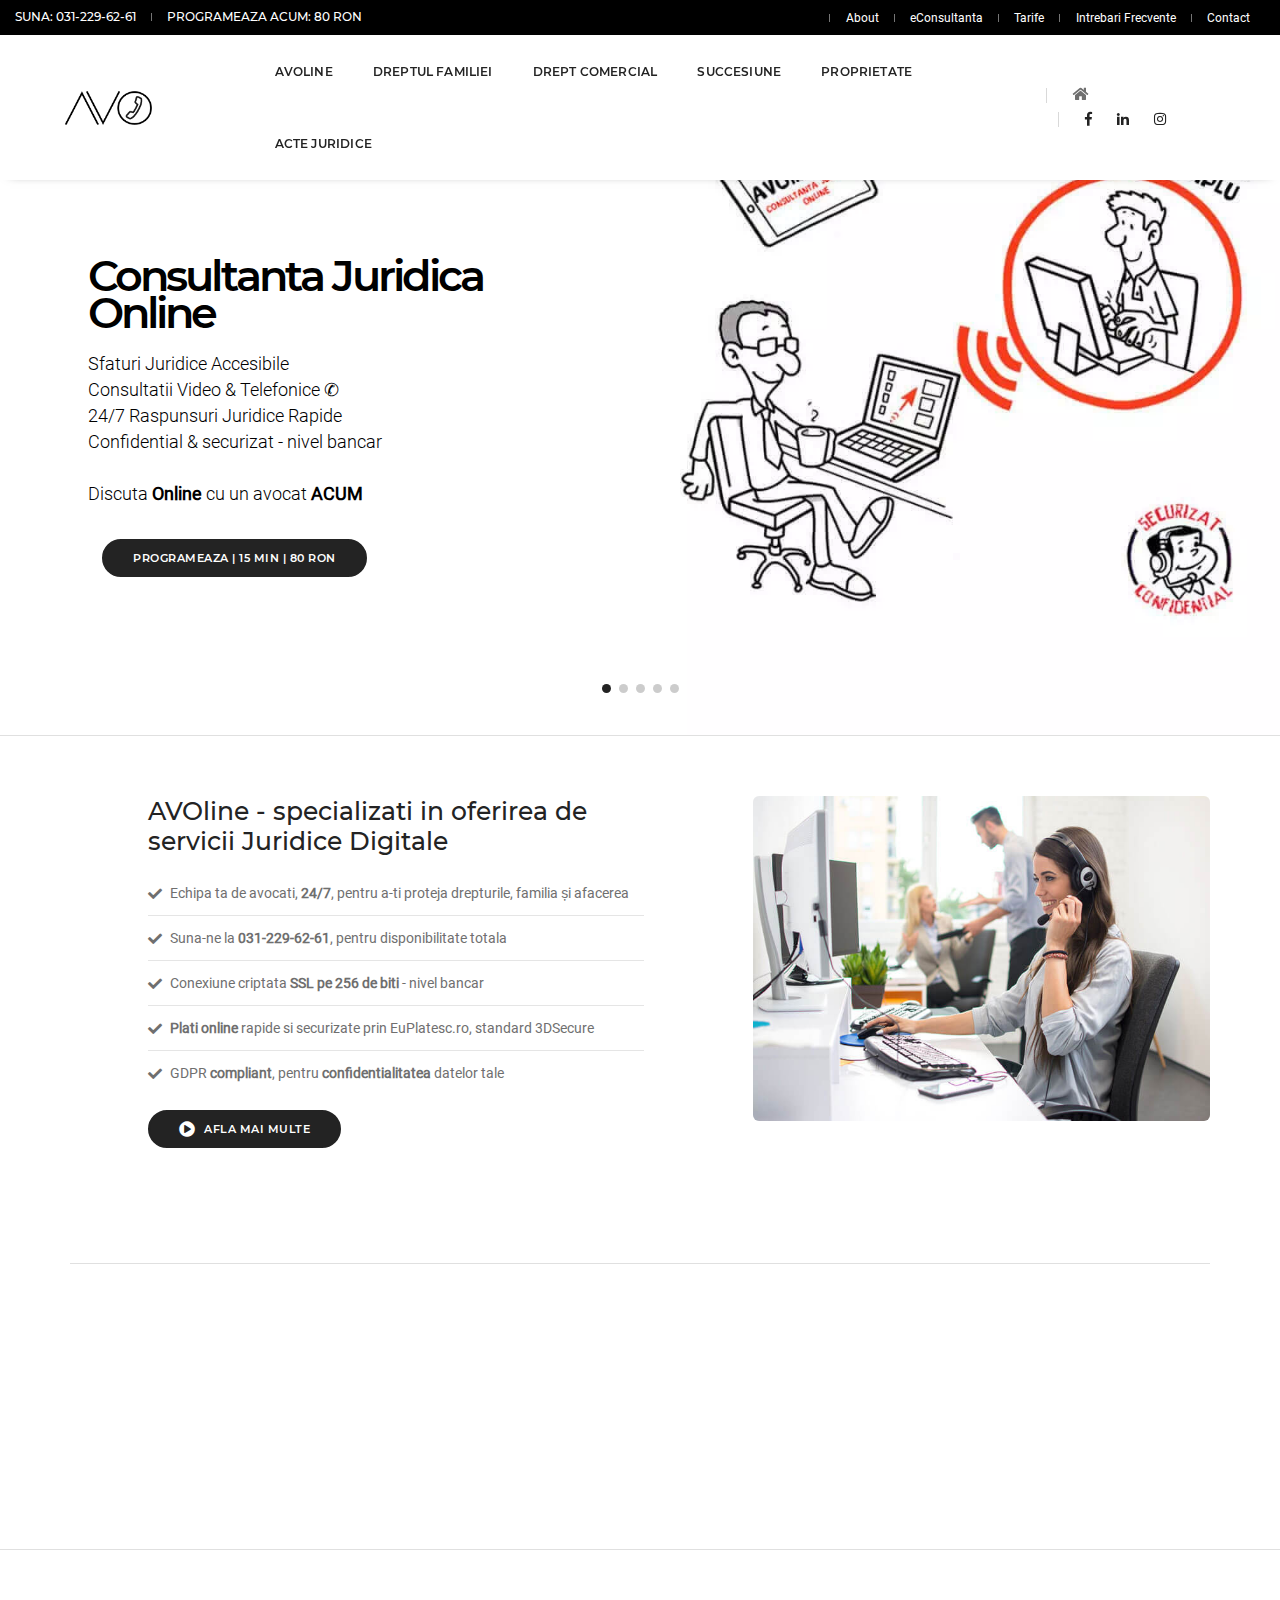
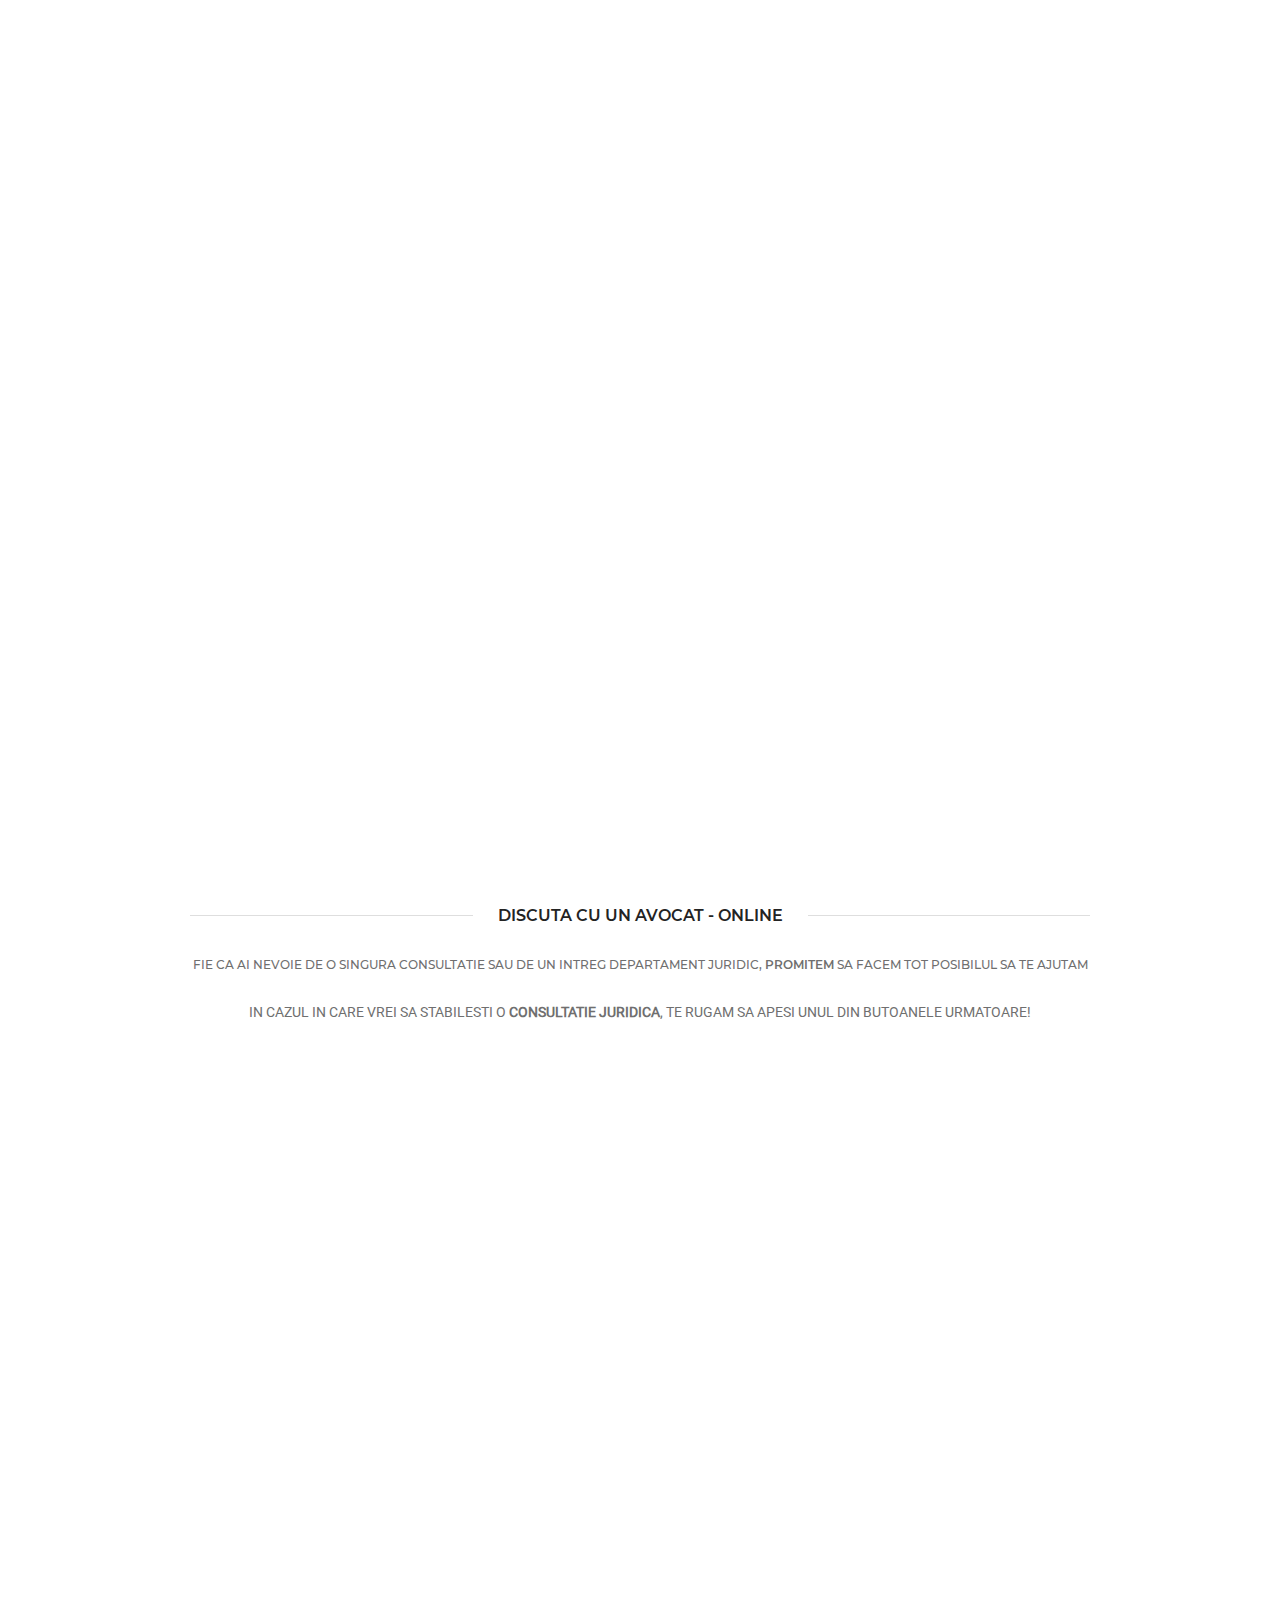
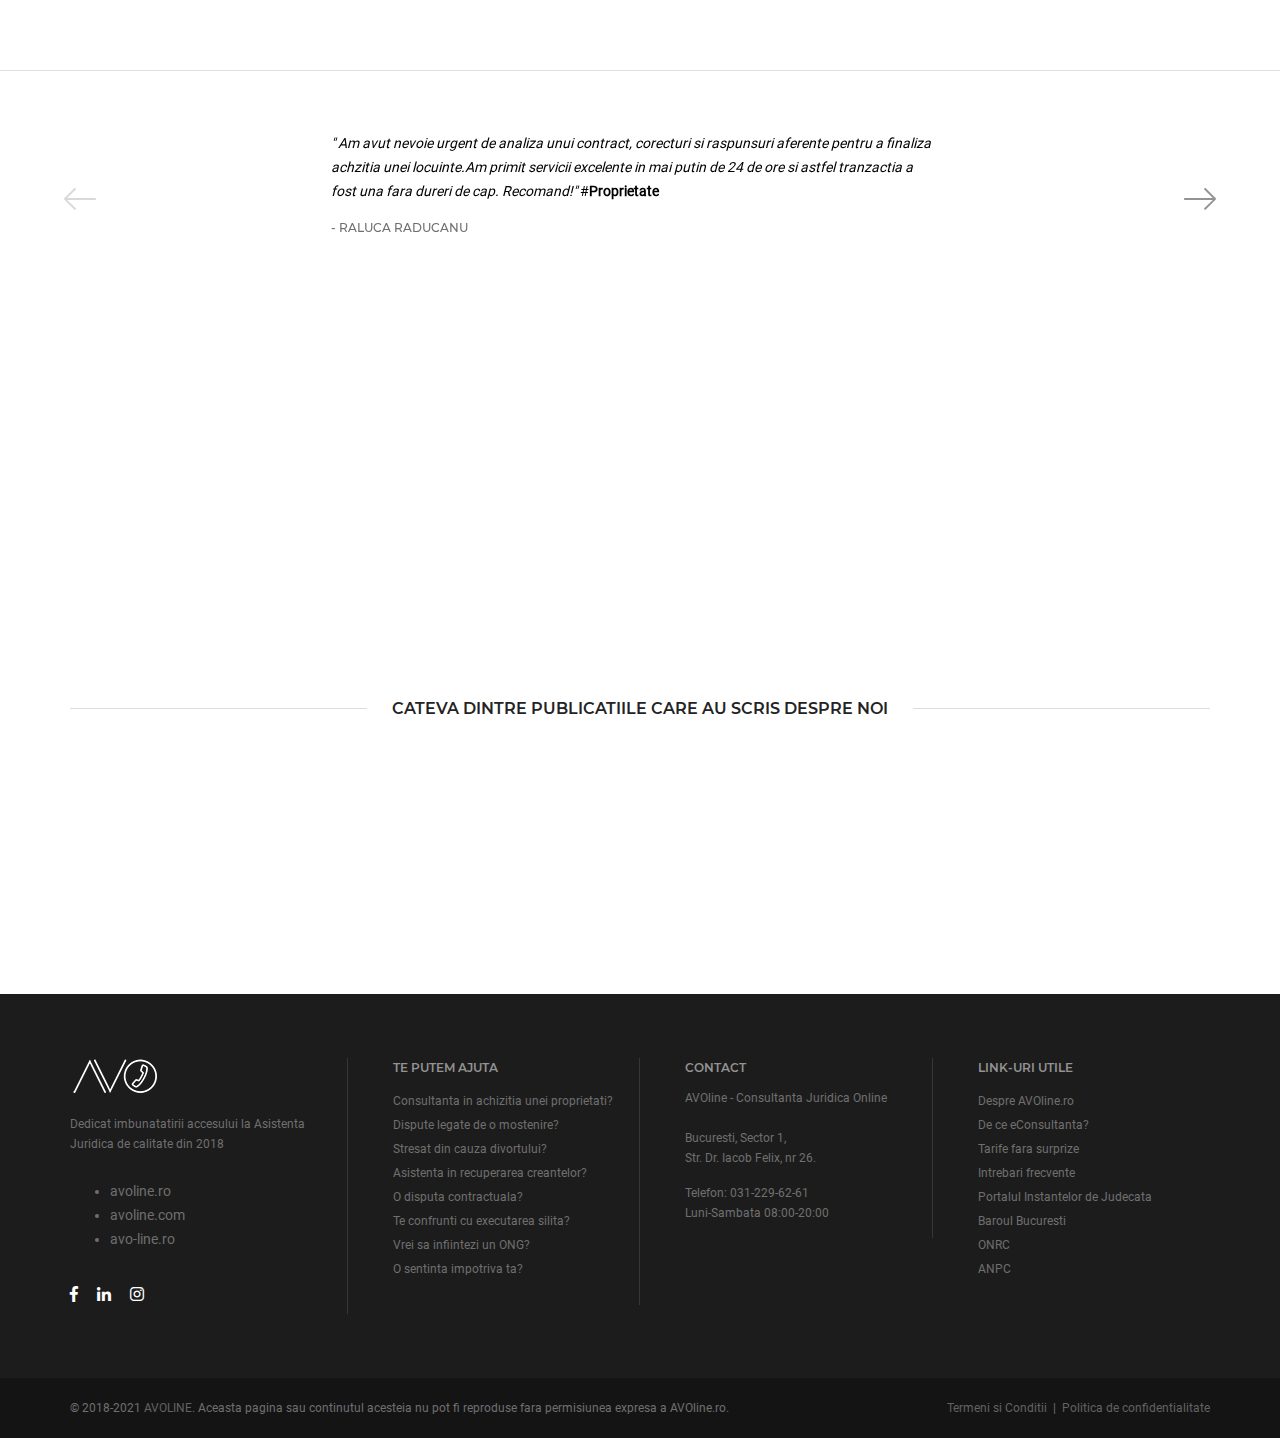
==== index.html @ d3a81982 "reminding optimizations" ====
<!doctype html>
<html class="no-js" lang="ro">
<head>
             <!-- title -->
    <title> Consultanta Juridica Online | Avocat Online | Avocat Bucuresti</title>
    <meta charset="utf-8">
    <meta http-equiv="X-UA-Compatible" content="IE=edge" />
    <meta name="viewport" content="width=device-width,initial-scale=1.0,maximum-scale=1" />
    <meta name="author" content="AVOline">
    <!-- description -->
    <meta name="description" content="Acces la Consultanta Juridica, ori de cate ori & oriunde ai nevoie!Echipa ta de avocati, 24/7, pentru a-ti proteja drepturile, familia și afacerea.">
    <!-- keywords -->
    <meta name="keywords" content="Consultanta Juridica Online, eConsultanta Juridica, reteaua AVOline, avocati online,  echipa de avocati, consutanta digitala, avocat online ">

    <!-- favicon -->
    <link rel="shortcut icon" href="images/favicon.png">
    <link rel="apple-touch-icon" href="images/apple-touch-icon-57x57.png">
    <link rel="apple-touch-icon" sizes="72x72" href="images/apple-touch-icon-72x72.png">
    <link rel="apple-touch-icon" sizes="114x114" href="images/apple-touch-icon-114x114.png">
    <!-- animation -->
    <!-- <link rel="stylesheet" href="css/animate.css" /> -->
    <!-- bootstrap -->
    <!-- <link rel="stylesheet" href="css/bootstrap.min.css" /> -->
    <!-- et line icon -->
    <!-- <link rel="stylesheet" href="css/et-line-icons.css" /> -->
    <!-- font-awesome icon -->
    <!-- <link rel="stylesheet" href="css/font-awesome.min.css" /> -->
    <!-- themify icon -->
    <!-- <link rel="stylesheet" href="css/themify-icons.css"> -->
    <!-- swiper carousel -->
    <!-- <link rel="stylesheet" href="css/swiper.min.css"> -->
    <!-- justified gallery -->
    <!-- <link rel="stylesheet" href="css/justified-gallery.min.css"> -->
    <!-- magnific popup -->
    <!-- <link rel="stylesheet" href="css/magnific-popup.css" /> -->
    <!-- revolution slider -->
    <!-- <link rel="stylesheet" type="text/css" href="revolution/css/settings.css" media="screen" /> -->
    <!-- <link rel="stylesheet" type="text/css" href="revolution/css/layers.css"> -->
    <!-- <link rel="stylesheet" type="text/css" href="revolution/css/navigation.css"> -->
    <!-- bootsnav -->
    <!-- <link rel="stylesheet" href="css/bootstrap-datetimepicker.css"/> -->
    <!-- <link rel="stylesheet" href="css/bootsnav.css"> -->
    <!-- style -->
    <!-- <link rel="stylesheet" href="css/style.css" /> -->
    <!-- responsive css -->
    <!-- <link rel="stylesheet" href="css/responsive.css" /> -->

    <!-- <link rel="stylesheet" href="css/libs.css" media="print" onload="this.media='all'"> -->
   
    <!-- <link rel="stylesheet" href="css/styles.min.css"> -->
    <!-- <link rel="stylesheet" href="css/bundles.css" media="print" onload="this.media='all'"> -->
    
    <!-- <link rel="stylesheet" href="css/nonCritic.min.css" media="print" onload="this.media='all'"> -->
    <!-- <link rel="stylesheet" href="css/libs.min.css">  -->
    
    <link rel="stylesheet" href="css/bundles.min.css">
    

    <!--[if IE]>
        <script src="js/html5shiv.js"></script>
        <![endif]-->
        <!-- Global site tag (gtag.js) - Google Analytics -->
        <!-- <script async src="https://www.googletagmanager.com/gtag/js?id=UA-189691374-2"></script> -->
        <script>
            window.dataLayer = window.dataLayer || [];
            function gtag(){dataLayer.push(arguments);}
            gtag('js', new Date());
            
            gtag('config', 'UA-189691374-2');
            </script>

    <!-- Preloading Critical Images -->
    <link rel="preload" as="image" href="images/consultanta_online.webp">
    <link rel="preload" as="image" href='images/dreptul_proprietatii.webp'>
    <link rel="preload" as="image" href='images/documente_juridice.webp'>
    <link rel="preload" as="image" href='images/drept_comercial.webp'>

    <img style="display: none;" src="images/consultanta_online.webp">
    <img style="display: none;" src='images/dreptul_proprietatii.webp'>
    <img style="display: none;" src='images/documente_juridice.webp'>
    <img style="display: none;" src='images/drept_comercial.webp'>
    
    <style>
        body { margin: 0px !important;}
    </style>
</head>
<body>
    
    
    <!-- start header -->
    <header class="header-with-topbar">
        <!-- topbar -->
        <div class="top-header-area bg-black padding-5px-tb">
            <div class="container-fluid nav-header-container">
                <div class="row">
                    <div class="col-md-6 col-sm-6 col-xs-12 alt-font xs-no-padding-lr xs-text-center">
                        <a href="tel:+4031-229-6261" class="text-link-white xs-width-100" title="Call us 4031-229-62-61">SUNA: 031-229-62-61</a>
                        <div class="separator-line-verticle-extra-small bg-dark-gray display-inline-block margin-two-lr hidden-xs position-relative vertical-align-middle top-minus1"></div>
                        <a href="#modal-popup2" class="text-link-white xs-width-100 popup-with-zoom-anim" title="Programeaza si Plateste Consultatia Juridica Online">PROGRAMEAZA ACUM: 80 RON</a>
                    </div>
                    <div class="col-md-6 col-sm-6 col-xs-12 hidden-xs xs-no-padding-lr text-right">
                        <div class="separator-line-verticle-extra-small bg-dark-gray display-inline-block margin-two-lr hidden-xs position-relative vertical-align-middle"></div>
                        <div class="btn-group dropdown-style-1 xs-width-100 xs-text-center xs-margin-three-bottom display-inline-block">
                            <a href="about.html" class="text-link-white xs-width-100" title="Despre AVOline">About</a>
                        </div>
                        <div class="separator-line-verticle-extra-small bg-dark-gray display-inline-block margin-two-lr hidden-xs position-relative vertical-align-middle"></div>
                        <div class="btn-group dropdown-style-1 xs-width-100 xs-text-center xs-margin-three-bottom display-inline-block">
                            <a href="econsultanta.html" class="text-link-white xs-width-100" title="de ce consultanta juridica online?">eConsultanta</a>
                        </div>
                        <div class="separator-line-verticle-extra-small bg-dark-gray display-inline-block margin-two-lr hidden-xs position-relative vertical-align-middle"></div>
                        <div class="btn-group dropdown-style-1 xs-width-100 xs-text-center xs-margin-three-bottom display-inline-block">
                            <a href="onorarii-avocati.html" class="text-link-white xs-width-100" title="tarife precticate">Tarife</a>
                        </div>
                        <div class="separator-line-verticle-extra-small bg-dark-gray display-inline-block margin-two-lr hidden-xs position-relative vertical-align-middle"></div>
                        <div class="btn-group dropdown-style-1 xs-width-100 xs-text-center xs-margin-three-bottom display-inline-block">
                            <a href="intrebari-frecvente.html" class="text-link-white xs-width-100" title="Intrebari Frecvente">Intrebari Frecvente</a>
                        </div>
                        <div class="separator-line-verticle-extra-small bg-dark-gray display-inline-block margin-two-lr hidden-xs position-relative vertical-align-middle"></div>
                        <div class="btn-group dropdown-style-1 xs-width-100 xs-text-center xs-margin-three-bottom display-inline-block">
                            <a href="contact.html" class="text-link-white xs-width-100" title="hai sa ne cunoastem">Contact</a>&nbsp;&nbsp;&nbsp;&nbsp;&nbsp;
                        </div>
                    </div>
                </div>
            </div>
        </div>
        <!-- end topbar -->
        <!-- start navigation -->
        <nav class="navbar navbar-default bootsnav navbar-top header-light bg-transparent nav-box-width">
            <div class="container-fluid nav-header-container">
                <!-- start logo -->
                <div class="row">
                    <div class="col-md-2 col-xs-5">
                        <a href="index.html" title="AVOline" class="logo"><img src="images/logo.webp" data-rjs="images/logo@2x.png" class="logo-dark default" alt="AVOline"><img src="images/logo-white.webp" data-rjs="images/logo-white@2x.png" alt="AVOline" class="logo-light"></a>
                    </div>
                    <!-- end logo -->
                    <div class="col-md-7 col-xs-2 width-auto pull-right accordion-menu xs-no-padding-right">
                        <button type="button" class="navbar-toggle collapsed pull-right" data-toggle="collapse" data-target="#navbar-collapse-toggle-1">
                            <span class="sr-only">toggle navigation</span>
                            <span class="icon-bar"></span>
                            <span class="icon-bar"></span>
                            <span class="icon-bar"></span>
                        </button>
                        <div class="navbar-collapse collapse pull-right" id="navbar-collapse-toggle-1">
                            <ul id="accordion" class="nav navbar-nav navbar-left no-margin alt-font text-normal" data-in="fadeIn" data-out="fadeOut">
                                <!-- start menu item -->
                                <li class="dropdown simple-dropdown"><a href="avoline.html">AVOLINE</a><i class="fas fa-angle-down dropdown-toggle" data-toggle="dropdown" aria-hidden="true"></i>
                                    <!-- start sub menu -->
                                    <ul class="dropdown-menu" role="presentation">
                                        <li><a href="about.html"><i class="ti-user"></i>&nbsp;&nbsp;&nbsp About</a></li>
                                        <li><a href="econsultanta.html"><i class="ti-video-camera"></i>&nbsp;&nbsp;&nbsp eConsultanta</a></li>
                                        <li><a href="onorarii-avocati.html"><i class="ti-layout-grid2-thumb"></i>&nbsp;&nbsp;&nbsp Tarife</a></li>
                                        <li><a href="index.html#expertiza"><i class="ti-id-badge"></i>&nbsp;&nbsp;&nbsp Spete</a> </li>
                                        <li><a href="intrebari-frecvente.html"><i class="ti-clipboard"></i>&nbsp;&nbsp;&nbsp Intrebari frecvente</a></li>
                                        <li><a href="contact.html"><i class="ti-headphone-alt"></i>&nbsp;&nbsp;&nbsp Contact </a></li>
                                    </ul>
                                </li>
                                <li class="dropdown simple-dropdown"><a href="dreptul-familiei.html">Dreptul familiei</a><i class="fas fa-angle-down dropdown-toggle" data-toggle="dropdown" aria-hidden="true"></i>
                                    <!-- start sub menu -->
                                    <ul class="dropdown-menu" role="presentation">
                                        <li><a href="divort.html">Divort </a></li>
                                        <li><a href="stabilire-domiciliu-minor.html">Stabilire domiciliu minor</a></li>
                                        <li><a href="pensie-intretinere.html">Stabilire pensie de intretinere</a></li>
                                        <li><a href="program-vizitare-minori.html">Stabilire program vizitare minori</a></li>
                                        <li><a href="tagada-paternitate.html">Tagada paternitate</a></li>
                                        <li><a href="partajul-intre-soti.html">Partaj</a></li>
                                        <li><a href="violenta-domestica.html">Violenta domestica </a></li>
                                    </ul>
                                </li>
                                <!-- end menu item -->
                                <li class="dropdown simple-dropdown"><a href="drept-comercial.html">Drept Comercial</a><i class="fas fa-angle-down dropdown-toggle" data-toggle="dropdown" aria-hidden="true"></i>
                                    <!-- start sub menu -->
                                    <ul class="dropdown-menu" role="presentation">
                                        <li><a href="infiintare-firme.html">Infiintare/Radiere firme</a></li>
                                        <li><a href="vanzare-firme.html">Vanzarea unei firme</a></li>
                                        <li><a href="recuperare-debite.html">Recuperare debite </a></li>
                                        <li><a href="infiintare-asociatii.html">Infiintare ONG-uri </a></li>
                                        <li><a href="solutionarea-diferendumurilor.html">Solutionarea diferendumurilor</a></li>
                                        <li><a href="raspunderea-civila-delictuala.html">Raspundere civia delictuala </a></li>
                                        <li><a href="raspundere-civila-contractuala.html">Raspundere civia contractuala</a></li>
                                        <li><a href="rezolutiunea-rezilierea-contractelor.html">Rezolutiunea/Rezilierea contractelor </a></li>
                                        <li><a href="executare-silita.html">Executare silita </a></li>
                                        <li><a href="evacuare.html">Evacuare </a></li>
                                    </ul>
                                </li>
                                <li class="dropdown simple-dropdown"><a href="succesiune.html">Succesiune</a><i class="fas fa-angle-down dropdown-toggle" data-toggle="dropdown" aria-hidden="true"></i>
                                    <!-- start sub menu -->
                                    <ul class="dropdown-menu" role="presentation">
                                        <li><a href="partaj.html">Partaj</a>
                                        </li>
                                        <li><a href="succesiuni.html">Stabilire mostenitori </a>
                                        </li>
                                        <li><a href="succesiuni.html">Stabilirea cotei / masei succesorale </a>
                                        </li>
                                        <li><a href="succesiuni.html">Iesire din diviziune </a>
                                        </li>
                                        <li><a href="succesiuni.html#Anularea_certificatului">Anulare certificat de mostenitor </a>
                                        </li>
                                        <li><a href="succesiuni.html#Testamentul">Testamente </a>
                                        </li>
                                        <li><a href="succesiuni.html#Donatia">Donatii </a>
                                        </li>
                                    </ul>
                                </li>
                                <li class="dropdown simple-dropdown"><a href="proprietate.html">Proprietate</a><i class="fas fa-angle-down dropdown-toggle" data-toggle="dropdown" aria-hidden="true"></i>
                                    <!-- start sub menu -->
                                    <ul class="dropdown-menu" role="presentation">
                                        <li class="dropdown"><a href="revendicare-mobiliara-imobiliara.html">Revendicare mobiliara si imobiliara </a>
                                        </li>
                                        <li><a href="dobandirea-dreptului-de-proprietate.html">Dobandire drept de proprietate </a>
                                        </li>
                                        <li><a href="granituire.html">Granituire </a>
                                        </li>
                                        <li><a href="drept-servitute.html">Drept de servitute </a>
                                        </li>
                                        <li><a href="intabulare-bunuri.html">Intabulare bunuri si Carte Funciara </a>
                                        </li>
                                        <li><a href="contracte.html#Contracte_de_inchiriere">Contracte de inchiriere </a>
                                        </li>
                                    </ul>
                                </li>
                                <li class="dropdown simple-dropdown"><a href="acte-juridice.html">Acte juridice</a><i class="fas fa-angle-down dropdown-toggle" data-toggle="dropdown" aria-hidden="true"></i>
                                    <!-- start sub menu -->
                                    <ul class="dropdown-menu" role="presentation">
                                        <li><a href="actiuni-in-instanta.html">Actiune in Instanta </a>
                                        </li>
                                        <li><a href="notificari.html">Notificari bancare </a>
                                        </li>
                                        <li><a href="notificari.html#Notificari_institutii_publice">Notificari Institutii Publice </a>
                                        </li>
                                        <li><a href="notificari.html#Notificare_recuperare_creante">Notificari recuperari creante </a>
                                        </li>
                                        <li><a href="contracte.html">Contracte </a>
                                        </li>
                                    </ul>
                                </li>
                            </ul>
                        </div>
                    </div>
                    <div class="col-md-2 col-xs-5 width-auto">
                        <div class="header-searchbar">
                            <a href="index.html"><i class="fas fa-home"></i></a>
                            <!-- search input-->
                        </div>
                        <div class="header-social-icon xs-display-none">
                            <a href="https://www.facebook.com/AVOline.ro" title="Facebook AVOline" target="_blank"><i class="fab fa-facebook-f" aria-hidden="true"></i></a>
                            <a href="https://www.linkedin.com/company/avoline/" title="Linkedin AVOline" target="_blank"><i class="fab fa-linkedin-in"></i></a>
                            <a href="https://www.instagram.com/avoline.ro/" title="Instagram AVOline" target="_blank"><i class="fab fa-instagram"></i></a>
                        </div>
                    </div>
                </div>
            </div>
        </nav>
        <!-- end navigation -->
        <!-- end header -->
        <!-- start slider section -->
        <section class="no-padding main-slider height-100 mobile-height wow fadeIn">
            <div class="swiper-full-screen swiper-container height-100 width-100 black-move">
                <div class="swiper-wrapper">
                    <!-- start slider item -->
                    <div class="swiper-slide equalize xs-equalize-auto">
                        <div class="col-md-6 col-sm-6 col-xs-12 display-table bg-white height-700px xs-height-400px">
                            <div class="display-table width-100 height-100">
                                <div class="display-table-cell vertical-align-middle text-left padding-twelve-all xs-padding-five-all"><br><br><br>
                                    <h1 class="title-large text-black margin-auto alt-font font-weight-600 letter-spacing-minus-3">Consultanta Juridica Online</h1>
                                    <span class="text-large font-weight-300 margin-20px-top width-100 md-width-105 sm-width-110 text-black display-block xs-margin-15px-top">
                                        Sfaturi Juridice Accesibile <br>
                                        Consultatii Video & Telefonice &#9990<br>
                                        24/7 Raspunsuri Juridice Rapide<br>
                                        Confidential & securizat - nivel bancar<br><br>
                                        Discuta <b>Online</b> cu un avocat <b>ACUM</b></span><br>
                                    <div class="btn"><a href="#modal-popup2" target="_blank" class="btn btn-dark-gray btn-rounded btn-small no-margin-lr popup-with-move-anim wow fadeInUp popup-with-move-anim wow fadeInUp">PROGRAMEAZA | 15 min | 80 RON</a></div>
                                </div>
                            </div>
                        </div>
                        <div class="col-md-6 col-sm-6 col-xs-12 no-padding-lr cover-background height-700px xs-height-350px" style="background-image:url('images/consultanta_online.webp');">
                        </div>
                    </div>
                    <div class="swiper-slide equalize xs-equalize-auto">
                        <div class="col-md-6 col-sm-6 col-xs-12 display-table bg-white height-700px xs-height-250px">
                            <div class="display-table width-100 height-100">
                                <div class="display-table-cell vertical-align-middle text-left padding-twelve-all xs-padding-five-all"><br><br><br>
                                    <h1 class="title-large text-black margin-auto alt-font font-weight-600 letter-spacing-minus-3">Proprietate</h1>
                                    <span class="text-large font-weight-300 margin-20px-top width-85 md-width-95 sm-width-100 text-black display-block xs-margin-15px-top">
                                        Intabulare proprietati & Carte Funciara <br>
                                        Dispute contractuale<br>
                                        Dobandirea dreptului de proprietate<br>
                                        Contracte de inchiriere & Cumparare<br><br>
                                        Echipa ta de <b>avocati</b> Online</span><br>
                                    <div class="btn"><a href="#modal-popup2" target="_blank" class="btn btn-dark-gray btn-rounded btn-small no-margin-lr popup-with-move-anim wow fadeInUp popup-with-move-anim wow fadeInUp">PROGRAMEAZA | 15 min | 80 RON</a></div>
                                </div>
                            </div>
                        </div>
                        <div class="col-md-6 col-sm-6 col-xs-12 no-padding-lr cover-background height-700px xs-height-400px" style="background-image:url('images/dreptul_proprietatii.webp');">
                        </div>
                    </div>
                    <!-- end slider item -->
                    <!-- start slider item -->
                    <div class="swiper-slide equalize xs-equalize-auto">
                        <div class="col-md-6 col-sm-6 col-xs-12 display-table bg-white height-700px xs-height-250px">
                            <div class="display-table width-100 height-100">
                                <div class="display-table-cell vertical-align-middle text-left padding-twelve-all xs-padding-five-all"><br><br><br>
                                    <h1 class="title-large text-black margin-auto alt-font font-weight-600 letter-spacing-minus-3">Acte Juridice</h1>
                                    <span class="text-large font-weight-300 margin-20px-top width-85 md-width-95 sm-width-100 text-black display-block xs-margin-15px-top">
                                        Explicarea actelor juridice <br>
                                        Interpretare & Analiza<br>
                                        Asistenta incheiere contracte<br>
                                        Documente cu semnatura electronica<br>
                                        Actiuni in Instanta<br><br>
                                        Consultanta din <b>confortul casei</b> tale</span><br>
                                    <div class="btn"><a href="#modal-popup2" target="_blank" class="btn btn-dark-gray btn-rounded btn-small no-margin-lr popup-with-move-anim wow fadeInUp popup-with-move-anim wow fadeInUp">PROGRAMEAZA | 15 min | 80 RON</a></div>
                                </div>
                            </div>
                        </div>
                        <div class="col-md-6 col-sm-6 col-xs-12 no-padding-lr cover-background height-700px xs-height-400px" style="background-image:url('images/documente_juridice.webp');">
                        </div>
                    </div>
                    <!-- end slider item -->
                    <!-- start slider item -->
                    <div class="swiper-slide equalize xs-equalize-auto">
                        <div class="col-md-6 col-sm-6 col-xs-12 display-table bg-white height-700px xs-height-250px">
                            <div class="display-table width-100 height-100">
                                <div class="display-table-cell vertical-align-middle text-left padding-twelve-all xs-padding-five-all"><br><br><br>
                                    <h6 class="title-large text-black margin-auto alt-font font-weight-600 letter-spacing-minus-3">Comercial</h6>
                                    <span class="text-large font-weight-300 margin-20px-top width-85 md-width-95 sm-width-100 text-black display-block xs-margin-15px-top">
                                        Asistena recuperare debite <br>
                                        Infiintare ONG-uri<br>
                                        Contracte Comerciale<br>
                                        Infiintare/Radiere firme<br>
                                        Executare silita<br><br>
                                        Sfaturi Juridice <b>accesibile</b> tuturor</span><br>
                                    <div class="btn"><a href="#modal-popup2" target="_blank" class="btn btn-dark-gray btn-rounded btn-small no-margin-lr popup-with-move-anim wow fadeInUp popup-with-move-anim wow fadeInUp">PROGRAMEAZA | 15 min | 80 RON</a></div>
                                </div>
                            </div>
                        </div>
                        <div class="col-md-6 col-sm-6 col-xs-12 no-padding-lr cover-background height-700px xs-height-400px" style="background-image:url('images/drept_comercial.webp');">
                        </div>
                    </div>
                    <div class="swiper-slide equalize xs-equalize-auto">
                        <div class="col-md-6 col-sm-6 col-xs-12 display-table bg-white height-700px xs-height-250px">
                            <div class="display-table width-100 height-100">
                                <div class="display-table-cell vertical-align-middle text-left padding-twelve-all xs-padding-five-all"><br><br><br>
                                    <h1 class="title-large text-black margin-auto alt-font font-weight-600 letter-spacing-minus-3">Dreptul Familiei</h1>
                                    <span class="text-large font-weight-300 margin-20px-top width-85 md-width-95 sm-width-100 text-black display-block xs-margin-15px-top">
                                        Asistenta in cazuri de Divort <br>
                                        Custodie minori<br>
                                        Partaj bunuri<br>
                                        Violenta domestica<br>
                                        Pensie de intretinere<br><br>
                                        Obtine indrumare de <b>specialitate</b></span><br>
                                    <div class="btn"><a href="#modal-popup2" target="_blank" class="btn btn-dark-gray btn-rounded btn-small no-margin-lr popup-with-move-anim wow fadeInUp popup-with-move-anim wow fadeInUp">PROGRAMEAZA | 15 min | 80 RON</a></div>
                                </div>
                            </div>
                        </div>
                        <div class="col-md-6 col-sm-6 col-xs-12 no-padding-lr cover-background height-700px xs-height-400px lazy-bg" data-style="background-image:url('images/dreptul_familiei.jpg');">
                        </div>
                    </div>
                    <!-- end slider item -->
                </div>
                <!-- start slider pagination -->
                <div class="swiper-pagination swiper-full-screen-pagination"></div>
                <div class="swiper-button-next swiper-button-black-highlight display-none"></div>
                <div class="swiper-button-prev swiper-button-black-highlight display-none"></div>
                <!-- end slider pagination -->
            </div>
        </section>
        <div class="separator-line-horrizontal-full bg-extra-light-gray margin-60px-bottom width-100"></div>
        <!-- end slider section -->
        <!-- start feature box section -->
        <div class="container">
            <div class="row equalize sm-equalize-auto">
                <div class="col-md-7 col-sm-12 col-xs-12 wow fadeInRight" data-wow-delay="0.2s">
                    <div class="display-table width-100 height-100">
                        <div class="display-table-cell vertical-align-middle padding-twelve-lr sm-text-center sm-no-padding width-100">
                            <h6 class="alt-font text-extra-dark-gray">AVOline - specializati in oferirea de servicii Juridice Digitale</h6>
                            <ul class="no-padding list-style-4">
                                <li>Echipa ta de avocati, <strong>24/7</strong>, pentru a-ti proteja drepturile, familia și afacerea</li>
                                <li>Suna-ne la <strong> <a href="tel:+4031-229-6261">031-229-62-61</a></strong>, pentru disponibilitate totala </li>
                                <li>Conexiune criptata <strong>SSL pe 256 de biti</strong> - nivel bancar</li>
                                <li><strong>Plati online</strong> rapide si securizate prin EuPlatesc.ro, standard 3DSecure </li>
                                <li>GDPR <strong>compliant</strong>, pentru <b>confidentialitatea</b> datelor tale</li>
                            </ul>
                            <a href="about.html" class="btn btn-dark-gray btn-small text-extra-small btn-rounded margin-5px-top"><i class="fas fa-play-circle icon-very-small margin-5px-right no-margin-left" aria-hidden="true"></i> Afla mai multe</a><br><br>
                        </div>
                    </div>
                </div>
                <div class="col-md-5 col-sm-12 col-xs-12 text-center sm-margin-30px-bottom wow fadeInLeft">
                    <div class="display-table width-100 height-100">
                        <div class="display-table-cell vertical-align-middle width-100 height-100">
                            <img data-src="images/t11.jpg" alt="consultant digital" class="border-radius-6 width-100 lazy">
                        </div>
                    </div>
                </div>
            </div>
            <div class="divider-full bg-extra-light-gray margin-seven-bottom margin-eight-top"></div>
            <!-- start feature box -->
            <div class="row">
                <!-- start feature box item -->
                <div class="col-md-4 col-sm-4 col-xs-12 xs-margin-15px-bottom xs-text-center wow fadeInUp">
                    <div class="col-md-3 col-sm-4 col-xs-12 no-padding-left xs-no-padding-lr pull-left xs-margin-15px-bottom">
                        <a href="tel:+4031-229-6261"> <i class="icon-book-open text-medium-gray icon-extra-medium top-6"></i></a>
                    </div>
                    <div class="col-md-9 col-sm-8 col-xs-12 no-padding">
                        <span class="margin-5px-bottom text-extra-dark-gray alt-font display-block font-weight-600"> Programeaza</span>
                        <p class="width-75 md-width-100">Apasa pe oricare dintre butonele <strong>Programeaza </strong> aflate pe site si alege ora potrivita pentru tine. Pentru urgente ne poti suna! </p>
                    </div>
                </div>
                <!-- end feature box item -->
                <!-- start feature box item -->
                <div class="col-md-4 col-sm-4 col-xs-12 xs-margin-15px-bottom xs-text-center wow fadeInUp" data-wow-delay="0.2s">
                    <div class="col-md-3 col-sm-4 col-xs-12 no-padding-left xs-no-padding-lr pull-left xs-margin-15px-bottom">
                        <i class="icon-wallet text-medium-gray icon-extra-medium top-6"></i>
                    </div>
                    <div class="col-md-9 col-sm-8 col-xs-12 no-padding">
                        <span class="margin-5px-bottom text-extra-dark-gray alt-font display-block font-weight-600">Plateste Consultatia</span>
                        <p class="width-75 md-width-100">Alege intre <b>15, 30 si 45</b> min si plateste securizat cu Cardul prin EuPlatesc.ro.Daca ai neclaritati ne poti suna la <a href="tel:+4031-229-6261"> 031-229-6261</a></p>
                    </div>
                </div>
                <!-- end feature box item -->
                <!-- start feature box item -->
                <div class="col-md-4 col-sm-4 col-xs-12 xs-text-center wow fadeInUp" data-wow-delay="0.4s">
                    <div class="col-md-3 col-sm-4 col-xs-12 no-padding-left xs-no-padding-lr pull-left xs-margin-15px-bottom ">
                        <i class="icon-desktop text-medium-gray icon-extra-medium top-6"></i>
                    </div>
                    <div class="col-md-9 col-sm-8 col-xs-12 no-padding">
                        <span class="margin-5px-bottom text-extra-dark-gray alt-font display-block font-weight-600">Afla raspunsuri</span>
                        <p class="width-75 md-width-100">Obtine asistenta juridica de calitate, exact atunci cand ai nevoie. Fara taxe orare scumpe. Fara onorarii surpriza.</p><br><br>
                    </div>
                </div>
                <!-- end feature box item -->
            </div>
            <!-- start feature box -->
        </div>
        <div class="separator-line-horrizontal-full bg-extra-light-gray margin-60px-bottom width-100"></div>
        <section class="bg-white border-none no-padding wow fadeIn">
            <div class="container-fluid">
                <div class="row equalize sm-equalize-auto">
                    <div class="col-md-6 col-sm-12 col-xs-12 cover-background sm-height-500px xs-height-350px wow fadeIn lazy-bg" id="conf" data-style="background:url('images/confidential.jpg');height:884px"></div>
                    <div class="col-md-6 col-sm-12 col-xs-12 display-table wow fadeIn">
                        <div class="display-table-cell-vertical-middle padding-thirteen-all md-padding-ten-all sm-padding-six-all xs-padding-10px-tb xs-no-padding-lr">
                            <h5 class="alt-font text-black sm-text-center margin-eight-bottom font-weight-600"><span class="font-weight-300 display-block xs-margin-three-bottom"></span>Afla in numai cateva minute raspunsuri la intrebarile tale Juridice </h5>
                            <div class="panel-group accordion-style1" id="accordion-design">
                                <!-- start accordion item -->
                                <div class="panel">
                                    <div class="panel-heading">
                                        <a data-toggle="collapse" data-parent="#accordion-design" href="#design8" class="collapsed" aria-expanded="false"><div class="panel-title font-weight-600 text-black">Ingrijorat din cauza divortului? <span class="pull-right"><i class="ti-minus"></i></span></div></a>
                                    </div>
                                    <div id="design8" class="panel-collapse collapse in">
                                        <div class="panel-body">
                                           Stabileste o consultatie cu unul din avocatii nostri specializati in Dreptul Familiei, pentru a afla care sunt drepturile tale legale.
                                        <a class="text-small" href="divort.html">Afla mai multe</a>
                                        </div>
                                </div>
                                    </div>
                                <!-- end accordion item -->
                                <!-- start accordion item -->
                                <div class="panel">
                                    <div class="panel-heading">
                                        <a data-toggle="collapse" data-parent="#accordion-design" href="#design9" class="collapsed" aria-expanded="false"><div class="panel-title font-weight-600 text-black">Vrei lamuriri cu privire la dezbaterea unei succesiuni?<span class="pull-right"><i class="ti-plus"></i></span></div></a>
                                    </div>
                                    <div id="design9" class="panel-collapse collapse">
                                        <div class="panel-body">
                                            Este benefic sa nu lasi timpul sa treaca si sa apelezi la servicii avocatiale atunci cand ai nevoie de lamuriri juridice sau de intreprins orice demersuri legale.Acum poti face asta din confortul locatiei tale print-o sesiune video!<a class="text-small" href="succesiuni.html"> Afla mai multe</a> </div>
                                </div>
                                    </div>
                                <!-- end accordion item -->
                                <!-- start accordion item -->
                                <div class="panel">
                                    <div class="panel-heading">
                                        <a data-toggle="collapse" data-parent="#accordion-design" href="#design10" class="collapsed" aria-expanded="false"><div class="panel-title font-weight-600 text-black">Te confrunti cu executarea silita?<span class="pull-right"><i class="ti-plus"></i></span></div></a>
                                    </div>
                                    <div id="design10" class="panel-collapse collapse">
                                        <div class="panel-body">
                                            Daca te afli in situatia in care nu reusesti sa-ti recuperezi prejudiciul, desi ai o hotarare judecatoreasca sau in mod nelegal si abuziv ti se executa bunurile, atunci trebuie intreprinsa o actiune de executarea silita in primul caz si respectiv contestatia la executare pentru a doua varianta. Apeleaza la un avocat online pentru toate acestea!<a class="text-small" href="executare-silita.html"> Afla mai multe</a></div>
                                </div>
                                    </div>
                                <!-- end accordion item -->
                                <!-- start accordion item -->
                                <div class="panel">
                                    <div class="panel-heading">
                                        <a data-toggle="collapse" data-parent="#accordion-design" href="#design11" class="collapsed" aria-expanded="false"><div class="panel-title font-weight-600 text-black">Ai nevoie de interpretare & analiza documentelor juridice?<span class="pull-right"><i class="ti-plus"></i></span></div></a>
                                    </div>
                                    <div id="design11" class="panel-collapse collapse">
                                        <div class="panel-body">
                                           Contacteaza-ne si un avocat o sa te ajute sa intelegi aspectele juridice din spatele documentelor si astfel sa iei decizia potrivita pentru tine </div>
                                </div>
                                    </div>
                                <!-- end accordion item -->
                                <!-- start accordion item -->
                                <div class="panel">
                                    <div class="panel-heading">
                                        <a data-toggle="collapse" data-parent="#accordion-design" href="#design12" class="collapsed" aria-expanded="false"><div class="panel-title font-weight-600 text-black">Dispute legate de o mostenire?<span class="pull-right"><i class="ti-plus"></i></span></div></a>
                                    </div>
                                    <div id="design12" class="panel-collapse collapse">
                                        <div class="panel-body">
                                            Un avocat specializat in Succesiune este gata sa te ajute. Programeaza acum o consultatie si selecteaza "Succesiune".  </div>
                                </div>
                                    </div>
                                <div class="panel">
                                    <div class="panel-heading">
                                        <a data-toggle="collapse" data-parent="#accordion-design" href="#design13" class="collapsed" aria-expanded="false"><div class="panel-title font-weight-600 text-black">Vrei sa infiintezi o firma sau chiar un ONG?<span class="pull-right"><i class="ti-plus"></i></span></div></a>
                                    </div>
                                    <div id="design13" class="panel-collapse collapse">
                                        <div class="panel-body">
                                            Pentru a evita posibile neplaceri este necesar sa beneficiati de asistenta juridica pentru indeplinirea pasilor necesari infiintarii societatii tale </div>
                                </div>
                                    </div>
                                       <div class="panel">
                                    <div class="panel-heading">
                                        <a data-toggle="collapse" data-parent="#accordion-design" href="#design14" class="collapsed" aria-expanded="false"><div class="panel-title font-weight-600 text-black">Doresti Consultanta Juridica in achizitia unei proprietati?<span class="pull-right"><i class="ti-plus"></i></span></div></a>
                                    </div>
                                    <div id="design14" class="panel-collapse collapse">
                                        <div class="panel-body">
                                            Nimic mai simplu, echipa AVOline este aici sa te ajute cu sfaturi online, analiza contracte si multe altele. Programeaza o discutie telefonica sau video cu un avocat si obtine Consultanta Juridica pentru proprietatile tale!   </div>
                                </div>
                                    </div>
                                
                                
                                  <!-- end accordion item -->
                            </div>
                        </div>
                    </div> 
                </div>
            </div>
              </section>
                <br><br>
        <!-- end slider section -->
        <!-- start feature box section -->
        <!-- end feature box section -->
        <!-- start section -->
        <!-- end full width feature box section -->
        <!-- start parallax section -->
        <!-- end parallax section -->
        <!-- start team section -->
   
            <div class="container">

                <div class="row">

                    <div class="col-md-10 col-sm-12 col-xs-12 center-col text-center margin-100px-bottom xs-margin-40px-bottom">

                        <div class="position-relative overflow-hidden width-100"> <span class="text-medium text-outside-line-full alt-font text-extra-dark-gray font-weight-600 mb-0">DISCUTA CU UN AVOCAT - ONLINE</span><br><br> <span class="text-small text-outside-line-full alt-font font-weight-500">FIE CA AI NEVOIE DE O SINGURA CONSULTATIE SAU DE UN INTREG DEPARTAMENT JURIDIC,  <STRONG>PROMITEM</STRONG> SA FACEM TOT POSIBILUL SA TE AJUTAM</span>
                            <br><br>IN CAZUL IN CARE VREI SA STABILESTI O <b>CONSULTATIE JURIDICA</b>, TE RUGAM SA APESI UNUL DIN BUTOANELE URMATOARE!</div>

                    </div>

                </div>

                <div class="row">

                    <div class="pricing-box-style1">

                        <!-- start pricing item -->

                        <div class="col-md-3 col-sm-6 col-xs-12 text-center sm-margin-30px-bottom wow fadeInUp">

                            <div class="pricing-box border-all border-width-1 border-color-extra-light-gray bg-white">

                                <div class="bg-extra-dark-gray padding-10px-tb alt-font text-white font-weight-600 text-uppercase">LIGHT</div>

                                <div class="bg-light-gray padding-10px-all">

                                    <h4 class="text-extra-dark-gray font-weight-400 no-margin-bottom">80 RON</h4>

                                    <div class="text-extra-small text-uppercase margin-5px-top">Onorariu Fix</div>

                                </div>

                                <!-- start pricing features -->

                                <div class="padding-30px-all pricing-features sm-padding-20px-all xs-padding-30px-all">

                                    <ul class="list-style-11">

                                <li>1 Consultatie Online</li>
                                       
                                        <li> <b>15 min</b> </li>

                                        <li>Telefonic/WhatsApp</li>

                                        <li>Conexiune criptata</li>

                                        <li>Plata cu cardul securizata</li>

                                    </ul>

                                    <div class="btn"><a href="#modal-popup2" target="_blank" class="btn btn-dark-gray btn-rounded btn-small no-margin-lr popup-with-move-anim wow fadeInUp popup-with-move-anim wow fadeInUp">Programeaza Acum</a></div> <br><a href="onorarii-avocati.html">Vezi detalii</a>

                                    <!-- start form -->

                                </div>

                                <!-- end pricing features -->

                            </div>

                        </div>

                        <!-- end pricing item -->

                        <!-- start pricing item -->

                        <div class="col-md-3 col-sm-6 col-xs-12 highlight text-center sm-margin-30px-bottom wow fadeInUp" data-wow-delay="0.2s">

                            <div class="pricing-box border-all border-width-1 border-color-extra-light-gray bg-white">

                                <div class="bg-deep-pink padding-10px-tb alt-font text-white font-weight-600 text-uppercase">BRONZE </div>

                                <div class="bg-light-gray padding-10px-all">

                                    <h4 class="text-extra-dark-gray font-weight-400 no-margin-bottom">150 RON</h4>

                                    <div class="text-extra-small text-uppercase margin-5px-top">Onorariu FIX</div>

                                </div>

                                <!-- start pricing features -->

                                <div class="padding-30px-all pricing-features sm-padding-20px-all xs-padding-30px-all">

                                    <ul class="list-style-11">

                                        <li>1 Consultatie Online</li>

                                         <li> <b>30 min</b> </li>

                                        <li>Zoom/Skype/WhatsApp/Telefonic</li>
                                       
                                        <li>Conexiune criptata</li>

                                        <li>Plata cu cardul securizata</li>
                                    </ul>

                                    <!-- start pricing action -->

                                    <div class="pricing-action margin-25px-top sm-no-margin-top"> <a href="#modal-popup2" class="btn btn-dark-gray btn-rounded btn-small no-margin-lr popup-with-move-anim wow fadeInUp popup-with-move-anim wow fadeInUp" id="price400Btn">Programeaza Acum</a> <br><a href="onorarii-avocati.html">Vezi detalii</a></div>

                                    <!-- end pricing action -->

                                </div>

                                <!-- end pricing features -->

                            </div>

                        </div>

                        <!-- end pricing item -->

                        <!-- start pricing item -->

                        <div class="col-md-3 col-sm-6 col-xs-12  text-center sm-margin-30px-bottom wow fadeInUp" data-wow-delay="0.4s">

                            <div class="pricing-box border-all border-width-1 border-color-extra-light-gray bg-white">

                                <div class="bg-extra-dark-gray padding-10px-tb alt-font text-white font-weight-600 text-uppercase">SILVER</div>

                                <div class="bg-light-gray padding-10px-all">

                                    <h4 class="text-extra-dark-gray font-weight-400 no-margin-bottom">200 RON</h4>

                                    <div class="text-extra-small text-uppercase margin-5px-top">Onorariu FIX</div>

                                </div>

                                <!-- start pricing features -->

                                <div class="padding-30px-all pricing-features sm-padding-20px-all xs-padding-30px-all">

                                    <ul class="list-style-11">

                                         <li>1 Consultatie Online</li>

                                        <li> <b>45 min</b> </li>

                                        <li>Zoom/Skype/WhatsApp/Telefonic</li>
                                                                           
                                        <li>Conexiune criptata</li>

                                        <li>Plata cu cardul securizata</li>

                                    </ul>

                                    <!-- start pricing action -->

                                    <div class="pricing-action margin-25px-top sm-no-margin-top"> <a href="#modal-popup2" class="btn btn-dark-gray btn-rounded btn-small no-margin-lr popup-with-move-anim wow fadeInUp popup-with-move-anim wow fadeInUp" id="price1000Btn">Programeaza Acum</a> <br><a href="onorarii-avocati.html">Vezi detalii</a>   </div>

                                    <!-- end pricing action -->

                                </div>

                                <!-- end pricing features -->

                            </div>

                        </div>

                        <!-- end pricing item -->

                        <!-- start pricing item -->

                        <div class="col-md-3 col-sm-6 col-xs-12 text-center sm-margin-30px-bottom wow fadeInUp" data-wow-delay="0.6s">

                            <div class="pricing-box border-all border-width-1 border-color-extra-light-gray bg-white">

                                <div class="bg-extra-dark-gray padding-10px-tb alt-font text-white font-weight-600 text-uppercase">GOLD</div>

                                <div class="bg-light-gray padding-10px-all">

                                    <h4 class="text-extra-dark-gray font-weight-400 no-margin-bottom">-</h4>

                                    <div class="text-extra-small text-uppercase margin-5px-top">Custom</div>

                                </div>

                                <!-- start pricing features -->

                                <div class="padding-30px-all pricing-features sm-padding-20px-all xs-padding-30px-all">

                                    <ul class="list-style-11">

                                        <li>Contract de Asistenta si Reprezentare Juridica </li>

                                        <li>Consultatii Fizice & Online</li>

                                        <li>Termenii, conditiile si onorariile vor fi discutate la momentul incheierii contractului </li>

                                    </ul>

                                    <!-- start pricing action -->

                                    <div class="pricing-action margin-25px-top sm-no-margin-top"> <a href="" class="btn btn-dark-gray btn-rounded btn-small no-margin-lr popup-with-move-anim wow fadeInUp popup-with-move-anim wow fadeInUp">Tel: 031-229-62-61</a><br><a href="onorarii-avocati.html">Vezi detalii</a>                                        </div>

                                    <!-- end pricing action -->

                                </div>

                                <!-- end pricing features -->

                            </div>

                        </div>

                        <!-- end pricing item -->

                    </div>

                </div>

            </div>
<br><br><br> 
<div class="separator-line-horrizontal-full bg-extra-light-gray margin-60px-bottom width-100"></div>
<div class="container">

            <div class="row">

                <div class="swiper-slider-second swiper-container black-move">

                    <div class="swiper-wrapper">

                        <!-- start testimonial item -->

                        <div class="swiper-slide">

                            <div class="col-md-9 col-sm-10 col-xs-12 center-col equalize sm-equalize-auto last-paragraph-no-margin">

                                <div class="col-md-9 col-sm-10 col-xs-12 text-left xs-text-center margin-100px-left xs-no-margin-left display-table">

                                    <div class="display-table-cell vertical-align-middle">

                                        <p class="text-black margin-15px-bottom"> <i>" Am avut nevoie urgent de analiza unui contract, corecturi si raspunsuri aferente pentru a finaliza achzitia unei locuinte.Am primit servicii excelente in mai putin de 24 de ore si astfel tranzactia a fost una fara dureri de cap. Recomand!" </i>#<b>Proprietate</b></p>

                                        <span class="text-gray alt-font text-uppercase text-small margin-15px-top display-inline-block">- Raluca Raducanu</span> </div>

                                </div>

                            </div>

                        </div>

                        <!-- end testimonial item -->

                        <!-- start testimonial item -->

                        <div class="swiper-slide">

                            <div class="col-md-9 col-sm-10 col-xs-12 center-col equalize sm-equalize-auto last-paragraph-no-margin">

                                <div class="col-md-9 col-sm-10 col-xs-12 text-left xs-text-center margin-100px-left xs-no-margin-left display-table">

                                    <div class="display-table-cell vertical-align-middle">

                                        <p class="text-black margin-15px-bottom"> <i>" Mihaela a fost extrem de utila. Sfaturile si informatiile ei m-au pus in direcția corecta, actionand legal si foarte posibil sa economisesc o tona de bani în viitor. Multumesc frumos, Mihaela ! " </i>#<b>Comercial</b></p>

                                        <span class="text-gray alt-font text-uppercase text-small margin-15px-top display-inline-block">- Neagu Andrei</span> </div>

                                </div>

                            </div>

                        </div>

                        <!-- end testimonial item -->

                        <!-- start testimonial item -->

                        <div class="swiper-slide">

                            <div class="col-md-9 col-sm-10 col-xs-12 center-col equalize sm-equalize-auto last-paragraph-no-margin">

                                <div class="col-md-9 col-sm-10 col-xs-12 text-left xs-text-center margin-100px-left xs-no-margin-left display-table">

                                    <div class="display-table-cell vertical-align-middle">

                                        <p class="text-black margin-15px-bottom"> <i>" Aveam nevoie de asistenta cu unele chestiuni legate de un divort si nu stiam unde sa ma duc. Am gasit AVOline.ro si am decis sa incerc.Am programt o consultatie pe Zoom in aceeasi zi si ulterior am stabilit intreaga strategie cu un avocat specializat pe divort...multumesc din suflet " </i>#<b>Familie</b></p>

                                        <span class="text-gray alt-font text-uppercase text-small margin-15px-top display-inline-block">- Corina N.</span> </div>

                                </div>

                            </div>

                        </div>

                        <div class="swiper-slide">

                            <div class="col-md-9 col-sm-10 col-xs-12 center-col equalize sm-equalize-auto last-paragraph-no-margin">

                                <div class="col-md-9 col-sm-10 col-xs-12 text-left xs-text-center margin-100px-left xs-no-margin-left display-table">

                                    <div class="display-table-cell vertical-align-middle">

                                        <p class="text-black margin-15px-bottom"> <i>" Experiență de 5*, Razvan este un tip de nota 10, foarte priceput, calm si atent la nevoile mele. " </i>#<b>Comercial</b></p> <span class="text-gray alt-font text-uppercase text-small margin-15px-top display-inline-block">- Oana Grigorescu</span>                                        </div>

                                </div>

                            </div>

                        </div>

                        <div class="swiper-slide">

                            <div class="col-md-9 col-sm-10 col-xs-12 center-col equalize sm-equalize-auto last-paragraph-no-margin">

                                <div class="col-md-9 col-sm-10 col-xs-12 text-left xs-text-center margin-100px-left xs-no-margin-left display-table">

                                    <div class="display-table-cell vertical-align-middle">

                                        <p class="text-black margin-15px-bottom"> <i>" Am primit o consultatie online cuprinzatoare de la unul dintre avocatii dvs. si sunt mai mult decat multumit de informatii. Un serviciu prompt si amabil, recomand clar :)</i>#<b>Comercial </b></p> <span class="text-gray alt-font text-uppercase text-small margin-15px-top display-inline-block">- Nedelcu Daniel </span>                                        </div>

                                </div>

                            </div>

                        </div>

                        <div class="swiper-slide">

                            <div class="col-md-9 col-sm-10 col-xs-12 center-col equalize sm-equalize-auto last-paragraph-no-margin">

                                <div class="col-md-9 col-sm-10 col-xs-12 text-left xs-text-center margin-100px-left xs-no-margin-left display-table">

                                    <div class="display-table-cell vertical-align-middle">

                                        <p class="text-black margin-15px-bottom"> <i>" AVOline este deosebit de util prin faptul ca permite intelegerea clara a tarifelor, iar programarea unei consultatii online este foarte usoara, astfel incat nu exista surprize pentru niciuna dintre parti la final " </i>#<b>Dreptul Familiei</b></p>

                                        <span class="text-gray alt-font text-uppercase text-small margin-15px-top display-inline-block">- Claudiu</span> </div>

                                </div>

                            </div>

                        </div>

                        <div class="swiper-slide">

                            <div class="col-md-9 col-sm-10 col-xs-12 center-col equalize sm-equalize-auto last-paragraph-no-margin">

                                <div class="col-md-9 col-sm-10 col-xs-12 text-left xs-text-center margin-100px-left xs-no-margin-left display-table">

                                    <div class="display-table-cell vertical-align-middle">

                                        <p class="text-black margin-15px-bottom"> <i>" Multumesc pentru un serviciu rapid si profi. Am o firma de constructii si Razvan de la Avoline.ro ma ajuta constant cu birocratia aferenta.Foarte foarte multumit de colaborarea noastra. " </i>#<b>Proprietate</b></p>

                                        <span class="text-gray alt-font text-uppercase text-small margin-15px-top display-inline-block">- Marius C.</span> </div>

                                </div>

                            </div>

                        </div>

                        <div class="swiper-slide">

                            <div class="col-md-9 col-sm-10 col-xs-12 center-col equalize sm-equalize-auto last-paragraph-no-margin">

                                <div class="col-md-9 col-sm-10 col-xs-12 text-left xs-text-center margin-100px-left xs-no-margin-left display-table">

                                    <div class="display-table-cell vertical-align-middle">

                                        <p class="text-black margin-15px-bottom"> <i>" Un site excelent pentru ajutor profesional in materie juridica. Acest site a fost foarte util in obtinerea raspunsurilor de care aveam nevoie pentru a-mi proteja familia. Am avut mai multe consultatii video si am fost foarte multumita de informatiile pe care le-am primit. Mulțumesc AVOline pentru ajutor. " </i>#<b>Succesiune</b></p>

                                        <span class="text-gray alt-font text-uppercase text-small margin-15px-top display-inline-block">- Daniela Truica</span> </div>

                                </div>

                            </div>

                        </div>

                        <!-- end testimonial item -->

                    </div>
                    <br>

                    <div class="swiper-button-next slider-long-arrow-white"></div>

                    <div class="swiper-button-prev slider-long-arrow-white"></div>

                </div>

            </div>

        </div> 
        <section class="parallax wow fadeIn lazy-bg" data-stellar-background-ratio="0.1" data-style="background-image:url('images/avoline-team.jpg');">
            <div class="opacity-extra-medium bg-black"></div>
            <div class="container position-relative">
                <div class="row">
                    <div class="col-lg-6 col-md-6 col-sm-10 col-xs-12 text-center center-col last-paragraph-no-margin">
                        <a class="popup-youtube" href="https://www.youtube.com/watch?v=x6xRGGnvpEo"><img class="lazy" data-src="images/icon-play.png" class="width-130px" alt="Despre AVOline" /></a>
                        <h4 class="text-extra-large font-weight-300 text-white width-85 xs-width-100 display-inline-block margin-25px-bottom">Ce metoda mai buna de a intelege conceptul AVOline, decat printr-un video simpatic?</h4>
                    </div>
                </div>
            </div>
        </section>
               
                            <div class="container text-center"><br><br>
                                 <div class="position-relative overflow-hidden width-100"> <span class="text-medium text-outside-line-full alt-font text-extra-dark-gray font-weight-600 mb-0">CATEVA DINTRE PUBLICATIILE CARE AU SCRIS DESPRE NOI</span><br><br><br> 
          </div>

                    <div class="row">    
                    <div class="swiper-slider-clients swiper-container">
                        <div class="container">
                           <div class="row">
                    <!-- start blog post item -->
                    <div class="col-12 col-lg-3 col-md-6 md-margin-50px-bottom sm-margin-30px-bottom last-paragraph-no-margin text-center text-md-left wow fadeInUp">
                        <div class="blog-post blog-post-style1">
                            <div class="blog-post-images overflow-hidden margin-25px-bottom md-margin-20px-bottom">
                                <a href="https://a1.ro/news/social/p-ai-nevoie-sa-gasesti-urgent-un-avocat-alege-serviciile-juridice-digitale-avolinero-id1052892.html">
                                    <img class="lazy" data-src="images/logo2-a1.png" alt="Aparitie AVOline Antena 1">
                                </a>
                            </div>
                            <div class="post-details">
                                <span class="post-author text-extra-small text-medium-gray text-uppercase d-block margin-10px-bottom">Vineri, 18 Iunie 2021 | by <a>A1.ro</a></span><br>
                                <a href="https://a1.ro/news/social/p-ai-nevoie-sa-gasesti-urgent-un-avocat-alege-serviciile-juridice-digitale-avolinero-id1052892.html" class="post-title text-medium text-extra-dark-gray width-90 sm-width-100 d-block">Ai nevoie sa gasesti rapid un avocat?</a>
                                <div class="separator-line-horrizontal-full bg-medium-light-gray margin-15px-tb"></div>
                                <p class="width-90 sm-width-100">Acum totul este atat de simplu cu servicii Juridice Digitale...</p>
                            </div>
                        </div>
                    </div>
                    <!-- end blog post item -->
                    <!-- start blog post item -->
                    <div class="col-12 col-lg-3 col-md-6 md-margin-50px-bottom sm-margin-30px-bottom last-paragraph-no-margin text-center text-md-left wow fadeInUp" data-wow-delay="0.2s">
                        <div class="blog-post blog-post-style1">
                            <div class="blog-post-images overflow-hidden margin-25px-bottom md-margin-20px-bottom">
                                <a href="https://www.agerpres.ro/ots/2021/06/28/ai-de-revendicat-o-mostenire-iata-ce-pasi-trebuie-sa-faci--644259">
                                    <img class="lazy" data-src="images/logo2-agerpress.png" alt="aparitie AVOline.ro in Agerpress">
                                </a>
                            </div>
                            <div class="post-details">
                                <span class="post-author text-extra-small text-medium-gray text-uppercase d-block margin-10px-bottom">Luni, 28 Iunie 2021 | by <a>Agerpres.ro</a></span><br>
                                <a href="https://www.agerpres.ro/ots/2021/06/28/ai-de-revendicat-o-mostenire-iata-ce-pasi-trebuie-sa-faci--644259" class="post-title text-medium text-extra-dark-gray width-90 sm-width-100 d-block">Ai de revendicat o mostenire?.</a>
                                <div class="separator-line-horrizontal-full bg-medium-light-gray margin-15px-tb"></div> 
                                <p class="width-90 sm-width-100">În primul rând, moștenirea se împarte în două categorii: moștenirea legală...</p>
                            </div>
                        </div>
                    </div>
                    <!-- end blog post item -->
                    <!-- start blog post item -->
                    <div class="col-12 col-lg-3 col-md-6 sm-margin-30px-bottom last-paragraph-no-margin text-center text-md-left sm-clear-both wow fadeInUp" data-wow-delay="0.4s">
                        <div class="blog-post blog-post-style1">
                            <div class="blog-post-images overflow-hidden margin-25px-bottom md-margin-20px-bottom">
                                <a href="https://www.libertatea.ro/publicitate/cum-alegi-un-avocat-pentru-divort-3660124">
                                    <img class="lazy" data-src="images/logo2-libertatea.png" alt="Aparitie AVOline in Libertatea.ro">
                                </a>
                            </div>
                            <div class="post-details">
                                <span class="post-author text-extra-small text-medium-gray text-uppercase d-block margin-10px-bottom">Joi, 22 Iulie 2021 | by <a>Libertatea.ro</a></span><br>
                                <a href="https://www.libertatea.ro/publicitate/cum-alegi-un-avocat-pentru-divort-3660124" class="post-title text-medium text-extra-dark-gray width-90 sm-width-100 d-block">Cum alegi un avocat pentru divort?</a>
                                <div class="separator-line-horrizontal-full bg-medium-light-gray margin-15px-tb"></div>
                                <p class="width-90 sm-width-100">Deși pare o procedură destul de simplă și obișnuită, cu siguranță...

</p>
                            </div>
                        </div>
                    </div>
                    <!-- end blog post item -->
                    <!-- start blog post item -->
                    <div class="col-12 col-lg-3 col-md-6 last-paragraph-no-margin text-center text-md-left wow fadeInUp" data-wow-delay="0.6s">
                        <div class="blog-post blog-post-style1">
                            <div class="blog-post-images overflow-hidden margin-25px-bottom md-margin-15px-bottom">
                                <a href="https://news24.ro/afla-beneficiile-colaborarii-companiei-tale-cu-un-avocat-specializat-in-dreptul-comercial/">
                                    <img class="lazy" data-src="images/logo2-news24.png" alt="Aparitie AVOline.ro in news 24.ro">
                                </a>
                            </div>
                            <div class="post-details">
                                <span class="post-author text-extra-small text-medium-gray text-uppercase d-block margin-10px-bottom">Marti, 25 Mai 2021 | by <a>News24.ro</a></span><br>
                                <a href="https://news24.ro/afla-beneficiile-colaborarii-companiei-tale-cu-un-avocat-specializat-in-dreptul-comercial/" class="post-title text-medium text-extra-dark-gray width-90 sm-width-100 d-block">Avocati specializati in comercial? </a>
                                <div class="separator-line-horrizontal-full bg-medium-light-gray margin-15px-tb sm-margin-15px-tb"></div>
                                <p class="width-90 sm-width-100">Antreprenorii care aleg să construiască companii puternice se...</p><br><br>
                            </div>
                        </div>
                    </div>
                    <!-- end blog post item -->
                </div>
            </div>
                                            </div>
                </div>   
            
                </div>

            
        
                    </header>
    <!-- end features section -->
    <!-- start footer -->
    <footer class="footer-standard-dark bg-extra-dark-gray">
        <div class="footer-widget-area padding-five-tb xs-padding-30px-tb">
            <div class="container">
                <div class="row equalize xs-equalize-auto">
                    <div class="col-md-3 col-sm-6 col-xs-12 widget border-right border-color-medium-dark-gray sm-no-border-right sm-margin-30px-bottom xs-text-center">
                        <!-- start logo -->
                        <a class="margin-20px-bottom display-inline-block"><img class="footer-logo" src="images/logo-white.webp" data-rjs="images/logo-white@2x.png" alt="AVOline"></a>
                        <!-- end logo -->
                        <p class="text-small width-95 xs-width-100">Dedicat imbunatatirii accesului la Asistenta Juridica de calitate din 2018</p>
                        <ul>
                            <li><a>avoline.ro</a></li>
                            <li><a>avoline.com</a></li>
                            <li><a>avo-line.ro</a></li>
                        </ul>
                        <!-- start social media -->
                        <div class="social-icon-style-8 display-inline-block vertical-align-middle">
                            <ul class="small-icon no-margin-bottom">
                                <li><a class="facebook text-white" href="https://www.facebook.com/AVOline.ro" target="_blank"><i class="fab fa-facebook-f" aria-hidden="true"></i></a></li>
                                <li><a class="linkedin text-white" href="https://www.linkedin.com/company/avoline/" target="_blank"><i class="fab fa-linkedin-in"></i></a></li>
                                <li><a class="instagram text-white" href="https://www.instagram.com/avoline.ro/" target="_blank"><i class="fab fa-instagram no-margin-right" aria-hidden="true"></i></a></li>
                            </ul>
                        </div>
                        <!-- end social media -->
                    </div>
                    <!-- start additional links -->
                    <div class="col-md-3 col-sm-6 col-xs-12 widget border-right border-color-medium-dark-gray padding-45px-left sm-padding-15px-left sm-no-border-right sm-margin-30px-bottom xs-text-center">
                        <div class="widget-title alt-font text-small text-medium-gray text-uppercase margin-10px-bottom font-weight-600">Te putem ajuta</div>
                        <ul class="list-unstyled">
                            <li><a class="text-small" href="dobandirea-dreptului-de-proprietate.html">Consultanta in achizitia unei proprietati?</a></li>
                            <li><a class="text-small" href="succesiuni.html#Testamentul">Dispute legate de o mostenire?</a></li>
                            <li><a class="text-small" href="divort.html">Stresat din cauza divortului?</a></li>
                            <li><a class="text-small" href="notificari.html#Notificare_recuperare_creante">Asistenta in recuperarea creantelor?</a></li>
                            <li><a class="text-small" href="raspundere-civila-contractuala.html">O disputa contractuala?</a></li>
                            <li><a class="text-small" href="executare-silita.html">Te confrunti cu executarea silita? </a></li>
                            <li><a class="text-small" href="infiintare-asociatii.html">Vrei sa infiintezi un ONG?</a></li>
                            <li><a class="text-small" href="actiuni-in-instanta.html">O sentinta impotriva ta? </a></li>
                        </ul>
                    </div>
                    <!-- end additional links -->
                    <!-- start contact information -->
                    <div class="col-md-3 col-sm-6 col-xs-12 widget border-right border-color-medium-dark-gray padding-45px-left sm-padding-15px-left sm-clear-both sm-no-border-right  xs-margin-30px-bottom xs-text-center">
                        <div class="widget-title alt-font text-small text-medium-gray text-uppercase margin-10px-bottom font-weight-600">Contact</div>
                        <p class="text-small display-block margin-15px-bottom width-100 xs-center-col">AVOline - Consultanta Juridica Online<br><br> Bucuresti, Sector 1, <br>Str. Dr. Iacob Felix, nr 26.</p>
                        <div class="text-small">Telefon:<a href="Tel: 4031-229-62-61"> 031-229-62-61</a></div>
                        <p class="text-small display-block margin-15px-bottom width-80 xs-center-col">Luni-Sambata<a> 08:00-20:00</a></p>
                    </div>
                    <!-- end contact information -->
                    <!-- start instagram -->
                    <div class="col-md-3 col-sm-6 col-xs-12 widget padding-45px-left sm-padding-15px-left xs-text-center">
                        <div class="widget-title alt-font text-small text-medium-gray text-uppercase margin-10px-bottom font-weight-600">Link-uri utile</div>
                        <ul class="list-unstyled">
                            <li><a class="text-small" href="about.html">Despre AVOline.ro</a></li>
                            <li><a class="text-small" href="econsultanta.html">De ce eConsultanta?</a></li>
                            <li><a class="text-small" href="onorarii-avocati.html">Tarife fara surprize</a></li>
                            <li><a class="text-small" href="intrebari-frecvente.html">Intrebari frecvente</a></li>
                            <li><a class="text-small" href="http://portal.just.ro/SitePages/acasa.aspx">Portalul Instantelor de Judecata</a></li>
                            <li><a class="text-small" href="https://www.baroul-bucuresti.ro/">Baroul Bucuresti</a></li>
                            <li><a class="text-small" href="https://www.onrc.ro/index.php/ro/">ONRC</a></li>
                            <li><a class="text-small" href="https://anpc.ro/">ANPC</a></li>
                        </ul>
                    </div>
                    <!-- end instagram -->
                </div>
            </div>
        </div>
        <div class="bg-dark-footer padding-20px-tb text-center xs-padding-10px-tb">
            <div class="container">
                <div class="row">
                    <!-- start copyright -->
                    <div class="col-md-8 col-sm-6 col-xs-12 text-left text-small xs-text-center">&copy; 2018-2021 <a href="sitemap.xml" class="text-dark-gray">AVOLINE</a>. Aceasta pagina sau continutul acesteia nu pot fi reproduse fara permisiunea expresa a AVOline.ro.</div>
                    <div class="col-md-4 col-sm-6 col-xs-12 text-right text-small xs-text-center">
                        <a href="termeni-si-conditii.html" class="text-dark-gray">Termeni si Conditii</a>&nbsp;&nbsp;|&nbsp;&nbsp;<a href="politica-de-confidentialitate.html" class="text-dark-gray">Politica de confidentialitate</a>
                    </div>
                    <!-- end copyright -->
                </div>
            </div>
        </div>
    </footer>

    <div id="trigger" style="position: absolute;top: 110vh;height: 20px;width: 20px;"></div>

    <!-- end footer -->
    
     <!-- Start cookieyes banner 
    <script id="cookieyes" type="text/javascript" src="https://cdn-cookieyes.com/client_data/7a6b5f3099fda3616869c2ba.js"></script>
   End cookieyes banner  --> 
         <!-- start scroll to top -->
    <!-- end scroll to top  -->
    <!-- javascript libraries -->
   
    <!-- <script defer src="bundles/js/libs.js"></script> -->
    <!-- <script type="text/javascript" src="js/jquery.js"></script> -->
    
    <!-- <script type="text/javascript" src="js/modernizr.js"></script>
    <script type="text/javascript" src="js/bootstrap.min.js"></script>
    <script type="text/javascript" src="js/jquery.easing.1.3.js"></script>
    <script type="text/javascript" src="js/smooth-scroll.js"></script>
    <script type="text/javascript" src="js/jquery.appear.js"></script> -->
    <!-- menu navigation -->
    <!-- <script type="text/javascript" src="js/bootsnav.js"></script>
    <script type="text/javascript" src="js/jquery.nav.js"></script> -->
    <!-- animation -->
    <!-- <script type="text/javascript" src="js/wow.min.js"></script> -->
    <!-- page scroll -->
    <!-- <script type="text/javascript" src="js/page-scroll.js"></script> -->
    <!-- swiper carousel -->
    <!-- <script type="text/javascript" src="js/swiper.min.js"></script> -->
    <!-- counter -->
    <!-- <script type="text/javascript" src="js/jquery.count-to.js"></script> -->
    <!-- parallax -->
    <!-- <script type="text/javascript" src="js/jquery.stellar.js"></script> -->
    <!-- magnific popup -->
    <!-- <script type="text/javascript" src="js/jquery.magnific-popup.min.js"></script> -->
    <!-- portfolio with shorting tab -->
    <!-- <script type="text/javascript" src="js/isotope.pkgd.min.js"></script> -->
    <!-- images loaded -->
    <!-- <script type="text/javascript" src="js/imagesloaded.pkgd.min.js"></script> -->
    <!-- pull menu -->
    <!-- <script type="text/javascript" src="js/classie.js"></script> -->
    <!-- <script type="text/javascript" src="js/hamburger-menu.js"></script> -->

    <!-- counter  -->
    <!-- <script type="text/javascript" src="js/counter.js"></script> -->
    <!-- fit video  -->
    <!-- <script type="text/javascript" src="js/jquery.fitvids.js"></script> -->
    <!-- equalize -->
    <!-- <script type="text/javascript" src="js/equalize.min.js"></script> -->
    <!-- skill bars  -->
    <!-- <script type="text/javascript" src="js/skill.bars.jquery.js"></script> -->
    <!-- justified gallery  -->
    <!-- <script type="text/javascript" src="js/justified-gallery.min.js"></script> -->
    <!--pie chart-->
    <!-- <script type="text/javascript" src="js/jquery.easypiechart.min.js"></script> -->
    <!-- instagram -->
    <!-- <script type="text/javascript" src="js/instafeed.min.js"></script> -->
    <!-- retina -->
    <!-- <script type="text/javascript" src="js/retina.min.js"></script> -->
    <!-- revolution -->
    <!-- <script type="text/javascript" src="revolution/js/jquery.themepunch.tools.min.js"></script>
    <script type="text/javascript" src="revolution/js/jquery.themepunch.revolution.min.js"></script> -->
    <!-- revolution slider extensions (load below extensions JS files only on local file systems to make the slider work! The following part can be removed on server for on demand loading) -->
    <!--<script type="text/javascript" src="revolution/js/extensions/revolution.extension.actions.min.js"></script>
        <script type="text/javascript" src="revolution/js/extensions/revolution.extension.carousel.min.js"></script>
        <script type="text/javascript" src="revolution/js/extensions/revolution.extension.kenburn.min.js"></script>
        <script type="text/javascript" src="revolution/js/extensions/revolution.extension.layeranimation.min.js"></script>
        <script type="text/javascript" src="revolution/js/extensions/revolution.extension.migration.min.js"></script>
        <script type="text/javascript" src="revolution/js/extensions/revolution.extension.navigation.min.js"></script>
        <script type="text/javascript" src="revolution/js/extensions/revolution.extension.parallax.min.js"></script>
        <script type="text/javascript" src="revolution/js/extensions/revolution.extension.slideanims.min.js"></script>
        <script type="text/javascript" src="revolution/js/extensions/revolution.extension.video.min.js"></script>-->
        <!-- setting -->
        <!-- <script src="js/bootstrap-datetimepicker.min.js"></script> -->
        
        
        <!-- <script type="text/javascript" src="js/main.js"></script> -->

    <!-- <script>
    $.getScript("https://www.google.com/recaptcha/api.js?onload=onloadCallback&render=explicit", function() {});
    </script> -->
    <!-- <script src="https://www.google.com/recaptcha/api.js" async defer></script> -->
    <!-- <script src="js/recaptchaConfiguration.js"></script> -->
    

    <script>

        function loadScript(){
            const script = document.createElement('script')

            script.async = true
            script.src = 'bundles/js/libs.min.js';

            document.head.appendChild(script);
        }

        function loadCSS(src){

            var element = document.createElement("link");
            element.setAttribute("rel", "stylesheet");
            element.setAttribute("type", "text/css");
            element.setAttribute("href", src);
            document.getElementsByTagName("head")[0].appendChild(element);
            
        }
        loadCSS('css/fonts.css')

        document.onreadystatechange = function () {
            if (document.readyState === 'interactive') {
                loadScript()
            }
        }

        const tr = document.querySelector('#trigger')
        // const cn = document.querySelector('#conf')

        const TriggerObserver = new IntersectionObserver(function(entries, observer) {
            entries.forEach(function(entry) {
                if (entry.isIntersecting) {
                 loadCSS('css/NonCriticfonts.css')
                 tr.style.display = 'none'

                //  console.log(cn)
                //  cn.style = cn.dataset-style

                TriggerObserver.unobserve(tr);
                }
            });
            });

            TriggerObserver.observe(tr);


        // Load Et lines and themify  after 110vh

    </script>
           </body>

</html>
---- css/et-line-icons.css ----
@font-face {
	font-family: 'et-line';
	src:url('../fonts/et-line.eot');
	src:url('../fonts/et-line.eot?#iefix') format('embedded-opentype'),
		url('../fonts/et-line.woff') format('woff'),
		url('../fonts/et-line.ttf') format('truetype'),
		url('../fonts/et-line.svg#et-line') format('svg');
	font-weight: normal;
	font-style: normal;
}

/* Use the following CSS code if you want to use data attributes for inserting your icons */
[data-icon]:before {
	font-family: 'et-line';
	content: attr(data-icon);
	speak: none;
	font-weight: normal;
	font-variant: normal;
	text-transform: none;
	line-height: 1;
	-webkit-font-smoothing: antialiased;
	-moz-osx-font-smoothing: grayscale;
	display:inline-block;
}

/* Use the following CSS code if you want to have a class per icon */
/*
Instead of a list of all class selectors,
you can use the generic selector below, but it's slower:
[class*="icon-"] {
*/
.icon-mobile, .icon-laptop, .icon-desktop, .icon-tablet, .icon-phone, .icon-document, .icon-documents, .icon-search, .icon-clipboard, .icon-newspaper, .icon-notebook, .icon-book-open, .icon-browser, .icon-calendar, .icon-presentation, .icon-picture, .icon-pictures, .icon-video, .icon-camera, .icon-printer, .icon-toolbox, .icon-briefcase, .icon-wallet, .icon-gift, .icon-bargraph, .icon-grid, .icon-expand, .icon-focus, .icon-edit, .icon-adjustments, .icon-ribbon, .icon-hourglass, .icon-lock, .icon-megaphone, .icon-shield, .icon-trophy, .icon-flag, .icon-map, .icon-puzzle, .icon-basket, .icon-envelope, .icon-streetsign, .icon-telescope, .icon-gears, .icon-key, .icon-paperclip, .icon-attachment, .icon-pricetags, .icon-lightbulb, .icon-layers, .icon-pencil, .icon-tools, .icon-tools-2, .icon-scissors, .icon-paintbrush, .icon-magnifying-glass, .icon-circle-compass, .icon-linegraph, .icon-mic, .icon-strategy, .icon-beaker, .icon-caution, .icon-recycle, .icon-anchor, .icon-profile-male, .icon-profile-female, .icon-bike, .icon-wine, .icon-hotairballoon, .icon-globe, .icon-genius, .icon-map-pin, .icon-dial, .icon-chat, .icon-heart, .icon-cloud, .icon-upload, .icon-download, .icon-target, .icon-hazardous, .icon-piechart, .icon-speedometer, .icon-global, .icon-compass, .icon-lifesaver, .icon-clock, .icon-aperture, .icon-quote, .icon-scope, .icon-alarmclock, .icon-refresh, .icon-happy, .icon-sad, .icon-facebook, .icon-twitter, .icon-googleplus, .icon-rss, .icon-tumblr, .icon-linkedin, .icon-dribbble {
	font-family: 'et-line';
	speak: none;
	font-style: normal;
	font-weight: normal;
	font-variant: normal;
	text-transform: none;
	line-height: 1.1;
	-webkit-font-smoothing: antialiased;
	-moz-osx-font-smoothing: grayscale;
	display:inline-block;
}


.icon-mobile:before {
	content: "\e000";
}
.icon-laptop:before {
	content: "\e001";
}
.icon-desktop:before {
	content: "\e002";
}
.icon-tablet:before {
	content: "\e003";
}
.icon-phone:before {
	content: "\e004";
}
.icon-document:before {
	content: "\e005";
}
.icon-documents:before {
	content: "\e006";
}
.icon-search:before {
	content: "\e007";
}
.icon-clipboard:before {
	content: "\e008";
}
.icon-newspaper:before {
	content: "\e009";
}
.icon-notebook:before {
	content: "\e00a";
}
.icon-book-open:before {
	content: "\e00b";
}
.icon-browser:before {
	content: "\e00c";
}
.icon-calendar:before {
	content: "\e00d";
}
.icon-presentation:before {
	content: "\e00e";
}
.icon-picture:before {
	content: "\e00f";
}
.icon-pictures:before {
	content: "\e010";
}
.icon-video:before {
	content: "\e011";
}
.icon-camera:before {
	content: "\e012";
}
.icon-printer:before {
	content: "\e013";
}
.icon-toolbox:before {
	content: "\e014";
}
.icon-briefcase:before {
	content: "\e015";
}
.icon-wallet:before {
	content: "\e016";
}
.icon-gift:before {
	content: "\e017";
}
.icon-bargraph:before {
	content: "\e018";
}
.icon-grid:before {
	content: "\e019";
}
.icon-expand:before {
	content: "\e01a";
}
.icon-focus:before {
	content: "\e01b";
}
.icon-edit:before {
	content: "\e01c";
}
.icon-adjustments:before {
	content: "\e01d";
}
.icon-ribbon:before {
	content: "\e01e";
}
.icon-hourglass:before {
	content: "\e01f";
}
.icon-lock:before {
	content: "\e020";
}
.icon-megaphone:before {
	content: "\e021";
}
.icon-shield:before {
	content: "\e022";
}
.icon-trophy:before {
	content: "\e023";
}
.icon-flag:before {
	content: "\e024";
}
.icon-map:before {
	content: "\e025";
}
.icon-puzzle:before {
	content: "\e026";
}
.icon-basket:before {
	content: "\e027";
}
.icon-envelope:before {
	content: "\e028";
}
.icon-streetsign:before {
	content: "\e029";
}
.icon-telescope:before {
	content: "\e02a";
}
.icon-gears:before {
	content: "\e02b";
}
.icon-key:before {
	content: "\e02c";
}
.icon-paperclip:before {
	content: "\e02d";
}
.icon-attachment:before {
	content: "\e02e";
}
.icon-pricetags:before {
	content: "\e02f";
}
.icon-lightbulb:before {
	content: "\e030";
}
.icon-layers:before {
	content: "\e031";
}
.icon-pencil:before {
	content: "\e032";
}
.icon-tools:before {
	content: "\e033";
}
.icon-tools-2:before {
	content: "\e034";
}
.icon-scissors:before {
	content: "\e035";
}
.icon-paintbrush:before {
	content: "\e036";
}
.icon-magnifying-glass:before {
	content: "\e037";
}
.icon-circle-compass:before {
	content: "\e038";
}
.icon-linegraph:before {
	content: "\e039";
}
.icon-mic:before {
	content: "\e03a";
}
.icon-strategy:before {
	content: "\e03b";
}
.icon-beaker:before {
	content: "\e03c";
}
.icon-caution:before {
	content: "\e03d";
}
.icon-recycle:before {
	content: "\e03e";
}
.icon-anchor:before {
	content: "\e03f";
}
.icon-profile-male:before {
	content: "\e040";
}
.icon-profile-female:before {
	content: "\e041";
}
.icon-bike:before {
	content: "\e042";
}
.icon-wine:before {
	content: "\e043";
}
.icon-hotairballoon:before {
	content: "\e044";
}
.icon-globe:before {
	content: "\e045";
}
.icon-genius:before {
	content: "\e046";
}
.icon-map-pin:before {
	content: "\e047";
}
.icon-dial:before {
	content: "\e048";
}
.icon-chat:before {
	content: "\e049";
}
.icon-heart:before {
	content: "\e04a";
}
.icon-cloud:before {
	content: "\e04b";
}
.icon-upload:before {
	content: "\e04c";
}
.icon-download:before {
	content: "\e04d";
}
.icon-target:before {
	content: "\e04e";
}
.icon-hazardous:before {
	content: "\e04f";
}
.icon-piechart:before {
	content: "\e050";
}
.icon-speedometer:before {
	content: "\e051";
}
.icon-global:before {
	content: "\e052";
}
.icon-compass:before {
	content: "\e053";
}
.icon-lifesaver:before {
	content: "\e054";
}
.icon-clock:before {
	content: "\e055";
}
.icon-aperture:before {
	content: "\e056";
}
.icon-quote:before {
	content: "\e057";
}
.icon-scope:before {
	content: "\e058";
}
.icon-alarmclock:before {
	content: "\e059";
}
.icon-refresh:before {
	content: "\e05a";
}
.icon-happy:before {
	content: "\e05b";
}
.icon-sad:before {
	content: "\e05c";
}
.icon-facebook:before {
	content: "\e05d";
}
.icon-twitter:before {
	content: "\e05e";
}
.icon-googleplus:before {
	content: "\e05f";
}
.icon-rss:before {
	content: "\e060";
}
.icon-tumblr:before {
	content: "\e061";
}
.icon-linkedin:before {
	content: "\e062";
}
.icon-dribbble:before {
	content: "\e063";
}
---- css/themify-icons.css ----
@font-face {
	font-family: 'themify';
	src:url('../fonts/themify.eot?-fvbane');
	src:url('../fonts/themify.eot?#iefix-fvbane') format('embedded-opentype'),
		url('../fonts/themify.woff?-fvbane') format('woff'),
		url('../fonts/themify.ttf?-fvbane') format('truetype'),
		url('../fonts/themify.svg?-fvbane#themify') format('svg');
	font-weight: normal;
	font-style: normal;
}

[class^="ti-"], [class*=" ti-"] {
	font-family: 'themify';
	speak: none;
	font-style: normal;
	font-weight: normal;
	font-variant: normal;
	text-transform: none;
	line-height: 1;
        display: inline-block;

	/* Better Font Rendering =========== */
	-webkit-font-smoothing: antialiased;
	-moz-osx-font-smoothing: grayscale;
}

.ti-wand:before {
	content: "\e600";
}
.ti-volume:before {
	content: "\e601";
}
.ti-user:before {
	content: "\e602";
}
.ti-unlock:before {
	content: "\e603";
}
.ti-unlink:before {
	content: "\e604";
}
.ti-trash:before {
	content: "\e605";
}
.ti-thought:before {
	content: "\e606";
}
.ti-target:before {
	content: "\e607";
}
.ti-tag:before {
	content: "\e608";
}
.ti-tablet:before {
	content: "\e609";
}
.ti-star:before {
	content: "\e60a";
}
.ti-spray:before {
	content: "\e60b";
}
.ti-signal:before {
	content: "\e60c";
}
.ti-shopping-cart:before {
	content: "\e60d";
}
.ti-shopping-cart-full:before {
	content: "\e60e";
}
.ti-settings:before {
	content: "\e60f";
}
.ti-search:before {
	content: "\e610";
}
.ti-zoom-in:before {
	content: "\e611";
}
.ti-zoom-out:before {
	content: "\e612";
}
.ti-cut:before {
	content: "\e613";
}
.ti-ruler:before {
	content: "\e614";
}
.ti-ruler-pencil:before {
	content: "\e615";
}
.ti-ruler-alt:before {
	content: "\e616";
}
.ti-bookmark:before {
	content: "\e617";
}
.ti-bookmark-alt:before {
	content: "\e618";
}
.ti-reload:before {
	content: "\e619";
}
.ti-plus:before {
	content: "\e61a";
}
.ti-pin:before {
	content: "\e61b";
}
.ti-pencil:before {
	content: "\e61c";
}
.ti-pencil-alt:before {
	content: "\e61d";
}
.ti-paint-roller:before {
	content: "\e61e";
}
.ti-paint-bucket:before {
	content: "\e61f";
}
.ti-na:before {
	content: "\e620";
}
.ti-mobile:before {
	content: "\e621";
}
.ti-minus:before {
	content: "\e622";
}
.ti-medall:before {
	content: "\e623";
}
.ti-medall-alt:before {
	content: "\e624";
}
.ti-marker:before {
	content: "\e625";
}
.ti-marker-alt:before {
	content: "\e626";
}
.ti-arrow-up:before {
	content: "\e627";
}
.ti-arrow-right:before {
	content: "\e628";
}
.ti-arrow-left:before {
	content: "\e629";
}
.ti-arrow-down:before {
	content: "\e62a";
}
.ti-lock:before {
	content: "\e62b";
}
.ti-location-arrow:before {
	content: "\e62c";
}
.ti-link:before {
	content: "\e62d";
}
.ti-layout:before {
	content: "\e62e";
}
.ti-layers:before {
	content: "\e62f";
}
.ti-layers-alt:before {
	content: "\e630";
}
.ti-key:before {
	content: "\e631";
}
.ti-import:before {
	content: "\e632";
}
.ti-image:before {
	content: "\e633";
}
.ti-heart:before {
	content: "\e634";
}
.ti-heart-broken:before {
	content: "\e635";
}
.ti-hand-stop:before {
	content: "\e636";
}
.ti-hand-open:before {
	content: "\e637";
}
.ti-hand-drag:before {
	content: "\e638";
}
.ti-folder:before {
	content: "\e639";
}
.ti-flag:before {
	content: "\e63a";
}
.ti-flag-alt:before {
	content: "\e63b";
}
.ti-flag-alt-2:before {
	content: "\e63c";
}
.ti-eye:before {
	content: "\e63d";
}
.ti-export:before {
	content: "\e63e";
}
.ti-exchange-vertical:before {
	content: "\e63f";
}
.ti-desktop:before {
	content: "\e640";
}
.ti-cup:before {
	content: "\e641";
}
.ti-crown:before {
	content: "\e642";
}
.ti-comments:before {
	content: "\e643";
}
.ti-comment:before {
	content: "\e644";
}
.ti-comment-alt:before {
	content: "\e645";
}
.ti-close:before {
	content: "\e646";
}
.ti-clip:before {
	content: "\e647";
}
.ti-angle-up:before {
	content: "\e648";
}
.ti-angle-right:before {
	content: "\e649";
}
.ti-angle-left:before {
	content: "\e64a";
}
.ti-angle-down:before {
	content: "\e64b";
}
.ti-check:before {
	content: "\e64c";
}
.ti-check-box:before {
	content: "\e64d";
}
.ti-camera:before {
	content: "\e64e";
}
.ti-announcement:before {
	content: "\e64f";
}
.ti-brush:before {
	content: "\e650";
}
.ti-briefcase:before {
	content: "\e651";
}
.ti-bolt:before {
	content: "\e652";
}
.ti-bolt-alt:before {
	content: "\e653";
}
.ti-blackboard:before {
	content: "\e654";
}
.ti-bag:before {
	content: "\e655";
}
.ti-move:before {
	content: "\e656";
}
.ti-arrows-vertical:before {
	content: "\e657";
}
.ti-arrows-horizontal:before {
	content: "\e658";
}
.ti-fullscreen:before {
	content: "\e659";
}
.ti-arrow-top-right:before {
	content: "\e65a";
}
.ti-arrow-top-left:before {
	content: "\e65b";
}
.ti-arrow-circle-up:before {
	content: "\e65c";
}
.ti-arrow-circle-right:before {
	content: "\e65d";
}
.ti-arrow-circle-left:before {
	content: "\e65e";
}
.ti-arrow-circle-down:before {
	content: "\e65f";
}
.ti-angle-double-up:before {
	content: "\e660";
}
.ti-angle-double-right:before {
	content: "\e661";
}
.ti-angle-double-left:before {
	content: "\e662";
}
.ti-angle-double-down:before {
	content: "\e663";
}
.ti-zip:before {
	content: "\e664";
}
.ti-world:before {
	content: "\e665";
}
.ti-wheelchair:before {
	content: "\e666";
}
.ti-view-list:before {
	content: "\e667";
}
.ti-view-list-alt:before {
	content: "\e668";
}
.ti-view-grid:before {
	content: "\e669";
}
.ti-uppercase:before {
	content: "\e66a";
}
.ti-upload:before {
	content: "\e66b";
}
.ti-underline:before {
	content: "\e66c";
}
.ti-truck:before {
	content: "\e66d";
}
.ti-timer:before {
	content: "\e66e";
}
.ti-ticket:before {
	content: "\e66f";
}
.ti-thumb-up:before {
	content: "\e670";
}
.ti-thumb-down:before {
	content: "\e671";
}
.ti-text:before {
	content: "\e672";
}
.ti-stats-up:before {
	content: "\e673";
}
.ti-stats-down:before {
	content: "\e674";
}
.ti-split-v:before {
	content: "\e675";
}
.ti-split-h:before {
	content: "\e676";
}
.ti-smallcap:before {
	content: "\e677";
}
.ti-shine:before {
	content: "\e678";
}
.ti-shift-right:before {
	content: "\e679";
}
.ti-shift-left:before {
	content: "\e67a";
}
.ti-shield:before {
	content: "\e67b";
}
.ti-notepad:before {
	content: "\e67c";
}
.ti-server:before {
	content: "\e67d";
}
.ti-quote-right:before {
	content: "\e67e";
}
.ti-quote-left:before {
	content: "\e67f";
}
.ti-pulse:before {
	content: "\e680";
}
.ti-printer:before {
	content: "\e681";
}
.ti-power-off:before {
	content: "\e682";
}
.ti-plug:before {
	content: "\e683";
}
.ti-pie-chart:before {
	content: "\e684";
}
.ti-paragraph:before {
	content: "\e685";
}
.ti-panel:before {
	content: "\e686";
}
.ti-package:before {
	content: "\e687";
}
.ti-music:before {
	content: "\e688";
}
.ti-music-alt:before {
	content: "\e689";
}
.ti-mouse:before {
	content: "\e68a";
}
.ti-mouse-alt:before {
	content: "\e68b";
}
.ti-money:before {
	content: "\e68c";
}
.ti-microphone:before {
	content: "\e68d";
}
.ti-menu:before {
	content: "\e68e";
}
.ti-menu-alt:before {
	content: "\e68f";
}
.ti-map:before {
	content: "\e690";
}
.ti-map-alt:before {
	content: "\e691";
}
.ti-loop:before {
	content: "\e692";
}
.ti-location-pin:before {
	content: "\e693";
}
.ti-list:before {
	content: "\e694";
}
.ti-light-bulb:before {
	content: "\e695";
}
.ti-Italic:before {
	content: "\e696";
}
.ti-info:before {
	content: "\e697";
}
.ti-infinite:before {
	content: "\e698";
}
.ti-id-badge:before {
	content: "\e699";
}
.ti-hummer:before {
	content: "\e69a";
}
.ti-home:before {
	content: "\e69b";
}
.ti-help:before {
	content: "\e69c";
}
.ti-headphone:before {
	content: "\e69d";
}
.ti-harddrives:before {
	content: "\e69e";
}
.ti-harddrive:before {
	content: "\e69f";
}
.ti-gift:before {
	content: "\e6a0";
}
.ti-game:before {
	content: "\e6a1";
}
.ti-filter:before {
	content: "\e6a2";
}
.ti-files:before {
	content: "\e6a3";
}
.ti-file:before {
	content: "\e6a4";
}
.ti-eraser:before {
	content: "\e6a5";
}
.ti-envelope:before {
	content: "\e6a6";
}
.ti-download:before {
	content: "\e6a7";
}
.ti-direction:before {
	content: "\e6a8";
}
.ti-direction-alt:before {
	content: "\e6a9";
}
.ti-dashboard:before {
	content: "\e6aa";
}
.ti-control-stop:before {
	content: "\e6ab";
}
.ti-control-shuffle:before {
	content: "\e6ac";
}
.ti-control-play:before {
	content: "\e6ad";
}
.ti-control-pause:before {
	content: "\e6ae";
}
.ti-control-forward:before {
	content: "\e6af";
}
.ti-control-backward:before {
	content: "\e6b0";
}
.ti-cloud:before {
	content: "\e6b1";
}
.ti-cloud-up:before {
	content: "\e6b2";
}
.ti-cloud-down:before {
	content: "\e6b3";
}
.ti-clipboard:before {
	content: "\e6b4";
}
.ti-car:before {
	content: "\e6b5";
}
.ti-calendar:before {
	content: "\e6b6";
}
.ti-book:before {
	content: "\e6b7";
}
.ti-bell:before {
	content: "\e6b8";
}
.ti-basketball:before {
	content: "\e6b9";
}
.ti-bar-chart:before {
	content: "\e6ba";
}
.ti-bar-chart-alt:before {
	content: "\e6bb";
}
.ti-back-right:before {
	content: "\e6bc";
}
.ti-back-left:before {
	content: "\e6bd";
}
.ti-arrows-corner:before {
	content: "\e6be";
}
.ti-archive:before {
	content: "\e6bf";
}
.ti-anchor:before {
	content: "\e6c0";
}
.ti-align-right:before {
	content: "\e6c1";
}
.ti-align-left:before {
	content: "\e6c2";
}
.ti-align-justify:before {
	content: "\e6c3";
}
.ti-align-center:before {
	content: "\e6c4";
}
.ti-alert:before {
	content: "\e6c5";
}
.ti-alarm-clock:before {
	content: "\e6c6";
}
.ti-agenda:before {
	content: "\e6c7";
}
.ti-write:before {
	content: "\e6c8";
}
.ti-window:before {
	content: "\e6c9";
}
.ti-widgetized:before {
	content: "\e6ca";
}
.ti-widget:before {
	content: "\e6cb";
}
.ti-widget-alt:before {
	content: "\e6cc";
}
.ti-wallet:before {
	content: "\e6cd";
}
.ti-video-clapper:before {
	content: "\e6ce";
}
.ti-video-camera:before {
	content: "\e6cf";
}
.ti-vector:before {
	content: "\e6d0";
}
.ti-themify-logo:before {
	content: "\e6d1";
}
.ti-themify-favicon:before {
	content: "\e6d2";
}
.ti-themify-favicon-alt:before {
	content: "\e6d3";
}
.ti-support:before {
	content: "\e6d4";
}
.ti-stamp:before {
	content: "\e6d5";
}
.ti-split-v-alt:before {
	content: "\e6d6";
}
.ti-slice:before {
	content: "\e6d7";
}
.ti-shortcode:before {
	content: "\e6d8";
}
.ti-shift-right-alt:before {
	content: "\e6d9";
}
.ti-shift-left-alt:before {
	content: "\e6da";
}
.ti-ruler-alt-2:before {
	content: "\e6db";
}
.ti-receipt:before {
	content: "\e6dc";
}
.ti-pin2:before {
	content: "\e6dd";
}
.ti-pin-alt:before {
	content: "\e6de";
}
.ti-pencil-alt2:before {
	content: "\e6df";
}
.ti-palette:before {
	content: "\e6e0";
}
.ti-more:before {
	content: "\e6e1";
}
.ti-more-alt:before {
	content: "\e6e2";
}
.ti-microphone-alt:before {
	content: "\e6e3";
}
.ti-magnet:before {
	content: "\e6e4";
}
.ti-line-double:before {
	content: "\e6e5";
}
.ti-line-dotted:before {
	content: "\e6e6";
}
.ti-line-dashed:before {
	content: "\e6e7";
}
.ti-layout-width-full:before {
	content: "\e6e8";
}
.ti-layout-width-default:before {
	content: "\e6e9";
}
.ti-layout-width-default-alt:before {
	content: "\e6ea";
}
.ti-layout-tab:before {
	content: "\e6eb";
}
.ti-layout-tab-window:before {
	content: "\e6ec";
}
.ti-layout-tab-v:before {
	content: "\e6ed";
}
.ti-layout-tab-min:before {
	content: "\e6ee";
}
.ti-layout-slider:before {
	content: "\e6ef";
}
.ti-layout-slider-alt:before {
	content: "\e6f0";
}
.ti-layout-sidebar-right:before {
	content: "\e6f1";
}
.ti-layout-sidebar-none:before {
	content: "\e6f2";
}
.ti-layout-sidebar-left:before {
	content: "\e6f3";
}
.ti-layout-placeholder:before {
	content: "\e6f4";
}
.ti-layout-menu:before {
	content: "\e6f5";
}
.ti-layout-menu-v:before {
	content: "\e6f6";
}
.ti-layout-menu-separated:before {
	content: "\e6f7";
}
.ti-layout-menu-full:before {
	content: "\e6f8";
}
.ti-layout-media-right-alt:before {
	content: "\e6f9";
}
.ti-layout-media-right:before {
	content: "\e6fa";
}
.ti-layout-media-overlay:before {
	content: "\e6fb";
}
.ti-layout-media-overlay-alt:before {
	content: "\e6fc";
}
.ti-layout-media-overlay-alt-2:before {
	content: "\e6fd";
}
.ti-layout-media-left-alt:before {
	content: "\e6fe";
}
.ti-layout-media-left:before {
	content: "\e6ff";
}
.ti-layout-media-center-alt:before {
	content: "\e700";
}
.ti-layout-media-center:before {
	content: "\e701";
}
.ti-layout-list-thumb:before {
	content: "\e702";
}
.ti-layout-list-thumb-alt:before {
	content: "\e703";
}
.ti-layout-list-post:before {
	content: "\e704";
}
.ti-layout-list-large-image:before {
	content: "\e705";
}
.ti-layout-line-solid:before {
	content: "\e706";
}
.ti-layout-grid4:before {
	content: "\e707";
}
.ti-layout-grid3:before {
	content: "\e708";
}
.ti-layout-grid2:before {
	content: "\e709";
}
.ti-layout-grid2-thumb:before {
	content: "\e70a";
}
.ti-layout-cta-right:before {
	content: "\e70b";
}
.ti-layout-cta-left:before {
	content: "\e70c";
}
.ti-layout-cta-center:before {
	content: "\e70d";
}
.ti-layout-cta-btn-right:before {
	content: "\e70e";
}
.ti-layout-cta-btn-left:before {
	content: "\e70f";
}
.ti-layout-column4:before {
	content: "\e710";
}
.ti-layout-column3:before {
	content: "\e711";
}
.ti-layout-column2:before {
	content: "\e712";
}
.ti-layout-accordion-separated:before {
	content: "\e713";
}
.ti-layout-accordion-merged:before {
	content: "\e714";
}
.ti-layout-accordion-list:before {
	content: "\e715";
}
.ti-ink-pen:before {
	content: "\e716";
}
.ti-info-alt:before {
	content: "\e717";
}
.ti-help-alt:before {
	content: "\e718";
}
.ti-headphone-alt:before {
	content: "\e719";
}
.ti-hand-point-up:before {
	content: "\e71a";
}
.ti-hand-point-right:before {
	content: "\e71b";
}
.ti-hand-point-left:before {
	content: "\e71c";
}
.ti-hand-point-down:before {
	content: "\e71d";
}
.ti-gallery:before {
	content: "\e71e";
}
.ti-face-smile:before {
	content: "\e71f";
}
.ti-face-sad:before {
	content: "\e720";
}
.ti-credit-card:before {
	content: "\e721";
}
.ti-control-skip-forward:before {
	content: "\e722";
}
.ti-control-skip-backward:before {
	content: "\e723";
}
.ti-control-record:before {
	content: "\e724";
}
.ti-control-eject:before {
	content: "\e725";
}
.ti-comments-smiley:before {
	content: "\e726";
}
.ti-brush-alt:before {
	content: "\e727";
}
.ti-youtube:before {
	content: "\e728";
}
.ti-vimeo:before {
	content: "\e729";
}
.ti-twitter:before {
	content: "\e72a";
}
.ti-time:before {
	content: "\e72b";
}
.ti-tumblr:before {
	content: "\e72c";
}
.ti-skype:before {
	content: "\e72d";
}
.ti-share:before {
	content: "\e72e";
}
.ti-share-alt:before {
	content: "\e72f";
}
.ti-rocket:before {
	content: "\e730";
}
.ti-pinterest:before {
	content: "\e731";
}
.ti-new-window:before {
	content: "\e732";
}
.ti-microsoft:before {
	content: "\e733";
}
.ti-list-ol:before {
	content: "\e734";
}
.ti-linkedin:before {
	content: "\e735";
}
.ti-layout-sidebar-2:before {
	content: "\e736";
}
.ti-layout-grid4-alt:before {
	content: "\e737";
}
.ti-layout-grid3-alt:before {
	content: "\e738";
}
.ti-layout-grid2-alt:before {
	content: "\e739";
}
.ti-layout-column4-alt:before {
	content: "\e73a";
}
.ti-layout-column3-alt:before {
	content: "\e73b";
}
.ti-layout-column2-alt:before {
	content: "\e73c";
}
.ti-instagram:before {
	content: "\e73d";
}
.ti-google:before {
	content: "\e73e";
}
.ti-github:before {
	content: "\e73f";
}
.ti-flickr:before {
	content: "\e740";
}
.ti-facebook:before {
	content: "\e741";
}
.ti-dropbox:before {
	content: "\e742";
}
.ti-dribbble:before {
	content: "\e743";
}
.ti-apple:before {
	content: "\e744";
}
.ti-android:before {
	content: "\e745";
}
.ti-save:before {
	content: "\e746";
}
.ti-save-alt:before {
	content: "\e747";
}
.ti-yahoo:before {
	content: "\e748";
}
.ti-wordpress:before {
	content: "\e749";
}
.ti-vimeo-alt:before {
	content: "\e74a";
}
.ti-twitter-alt:before {
	content: "\e74b";
}
.ti-tumblr-alt:before {
	content: "\e74c";
}
.ti-trello:before {
	content: "\e74d";
}
.ti-stack-overflow:before {
	content: "\e74e";
}
.ti-soundcloud:before {
	content: "\e74f";
}
.ti-sharethis:before {
	content: "\e750";
}
.ti-sharethis-alt:before {
	content: "\e751";
}
.ti-reddit:before {
	content: "\e752";
}
.ti-pinterest-alt:before {
	content: "\e753";
}
.ti-microsoft-alt:before {
	content: "\e754";
}
.ti-linux:before {
	content: "\e755";
}
.ti-jsfiddle:before {
	content: "\e756";
}
.ti-joomla:before {
	content: "\e757";
}
.ti-html5:before {
	content: "\e758";
}
.ti-flickr-alt:before {
	content: "\e759";
}
.ti-email:before {
	content: "\e75a";
}
.ti-drupal:before {
	content: "\e75b";
}
.ti-dropbox-alt:before {
	content: "\e75c";
}
.ti-css3:before {
	content: "\e75d";
}
.ti-rss:before {
	content: "\e75e";
}
.ti-rss-alt:before {
	content: "\e75f";
}
---- css/justified-gallery.min.css ----
/*!
 * Justified Gallery - v3.6.3
 * http://miromannino.github.io/Justified-Gallery/
 * Copyright (c) 2016 Miro Mannino
 * Licensed under the MIT license.
 */
.justified-gallery{width:100%;position:relative;overflow:hidden}.justified-gallery>a,.justified-gallery>div{position:absolute;display:inline-block;overflow:hidden;filter:"alpha(opacity=10)";opacity:.1}.justified-gallery>a>img,.justified-gallery>div>img,.justified-gallery>a>a>img,.justified-gallery>div>a>img{position:absolute;top:50%;left:50%;margin:0;padding:0;border:0;filter:"alpha(opacity=0)";opacity:0}.justified-gallery>a>.caption,.justified-gallery>div>.caption{display:none;position:absolute;bottom:0;padding:5px;background-color:#000;left:0;right:0;margin:0;color:#fff;font-size:12px;font-weight:300;font-family:sans-serif}.justified-gallery>a>.caption.caption-visible,.justified-gallery>div>.caption.caption-visible{display:initial;filter:"alpha(opacity=70)";opacity:.7;-webkit-transition:opacity 500ms ease-in;-moz-transition:opacity 500ms ease-in;-o-transition:opacity 500ms ease-in;transition:opacity 500ms ease-in}.justified-gallery>.entry-visible{filter:"alpha(opacity=100)";opacity:1;background:0 0}.justified-gallery>.entry-visible>img,.justified-gallery>.entry-visible>a>img{filter:"alpha(opacity=100)";opacity:1;-webkit-transition:opacity 500ms ease-in;-moz-transition:opacity 500ms ease-in;-o-transition:opacity 500ms ease-in;transition:opacity 500ms ease-in}.justified-gallery>.jg-filtered{display:none}.justified-gallery>.spinner{position:absolute;bottom:0;margin-left:-24px;padding:10px 0;left:50%;filter:"alpha(opacity=100)";opacity:1;overflow:initial}.justified-gallery>.spinner>span{display:inline-block;filter:"alpha(opacity=0)";opacity:0;width:8px;height:8px;margin:0 4px;background-color:#000;border-radius:6px}
---- revolution/css/settings.css ----
/*-----------------------------------------------------------------------------

-	Revolution Slider 5.0 Default Style Settings -

Screen Stylesheet

version:   	5.4.5
date:      	15/05/17
author:		themepunch
email:     	info@themepunch.com
website:   	http://www.themepunch.com
-----------------------------------------------------------------------------*/
#debungcontrolls,.debugtimeline{width:100%;box-sizing:border-box}.rev_column,.rev_column .tp-parallax-wrap,.tp-svg-layer svg{vertical-align:top}#debungcontrolls{z-index:100000;position:fixed;bottom:0;height:auto;background:rgba(0,0,0,.6);padding:10px}.debugtimeline{height:10px;position:relative;margin-bottom:3px;display:none;white-space:nowrap}.debugtimeline:hover{height:15px}.the_timeline_tester{background:#e74c3c;position:absolute;top:0;left:0;height:100%;width:0}.rs-go-fullscreen{position:fixed!important;width:100%!important;height:100%!important;top:0!important;left:0!important;z-index:9999999!important;background:#fff!important}.debugtimeline.tl_slide .the_timeline_tester{background:#f39c12}.debugtimeline.tl_frame .the_timeline_tester{background:#3498db}.debugtimline_txt{color:#fff;font-weight:400;font-size:7px;position:absolute;left:10px;top:0;white-space:nowrap;line-height:10px}.rtl{direction:rtl}@font-face{font-family:revicons;src:url(../fonts/revicons/revicons.eot?5510888);src:url(../fonts/revicons/revicons.eot?5510888#iefix) format('embedded-opentype'),url(../fonts/revicons/revicons.woff?5510888) format('woff'),url(../fonts/revicons/revicons.ttf?5510888) format('truetype'),url(../fonts/revicons/revicons.svg?5510888#revicons) format('svg');font-weight:400;font-style:normal}[class*=" revicon-"]:before,[class^=revicon-]:before{font-family:revicons;font-style:normal;font-weight:400;speak:none;display:inline-block;text-decoration:inherit;width:1em;margin-right:.2em;text-align:center;font-variant:normal;text-transform:none;line-height:1em;margin-left:.2em}.revicon-search-1:before{content:'\e802'}.revicon-pencil-1:before{content:'\e831'}.revicon-picture-1:before{content:'\e803'}.revicon-cancel:before{content:'\e80a'}.revicon-info-circled:before{content:'\e80f'}.revicon-trash:before{content:'\e801'}.revicon-left-dir:before{content:'\e817'}.revicon-right-dir:before{content:'\e818'}.revicon-down-open:before{content:'\e83b'}.revicon-left-open:before{content:'\e819'}.revicon-right-open:before{content:'\e81a'}.revicon-angle-left:before{content:'\e820'}.revicon-angle-right:before{content:'\e81d'}.revicon-left-big:before{content:'\e81f'}.revicon-right-big:before{content:'\e81e'}.revicon-magic:before{content:'\e807'}.revicon-picture:before{content:'\e800'}.revicon-export:before{content:'\e80b'}.revicon-cog:before{content:'\e832'}.revicon-login:before{content:'\e833'}.revicon-logout:before{content:'\e834'}.revicon-video:before{content:'\e805'}.revicon-arrow-combo:before{content:'\e827'}.revicon-left-open-1:before{content:'\e82a'}.revicon-right-open-1:before{content:'\e82b'}.revicon-left-open-mini:before{content:'\e822'}.revicon-right-open-mini:before{content:'\e823'}.revicon-left-open-big:before{content:'\e824'}.revicon-right-open-big:before{content:'\e825'}.revicon-left:before{content:'\e836'}.revicon-right:before{content:'\e826'}.revicon-ccw:before{content:'\e808'}.revicon-arrows-ccw:before{content:'\e806'}.revicon-palette:before{content:'\e829'}.revicon-list-add:before{content:'\e80c'}.revicon-doc:before{content:'\e809'}.revicon-left-open-outline:before{content:'\e82e'}.revicon-left-open-2:before{content:'\e82c'}.revicon-right-open-outline:before{content:'\e82f'}.revicon-right-open-2:before{content:'\e82d'}.revicon-equalizer:before{content:'\e83a'}.revicon-layers-alt:before{content:'\e804'}.revicon-popup:before{content:'\e828'}.rev_slider_wrapper{position:relative;z-index:0;width:100%}.rev_slider{position:relative;overflow:visible}.entry-content .rev_slider a,.rev_slider a{box-shadow:none}.tp-overflow-hidden{overflow:hidden!important}.group_ov_hidden{overflow:hidden}.rev_slider img,.tp-simpleresponsive img{max-width:none!important;transition:none;margin:0;padding:0;border:none}.rev_slider .no-slides-text{font-weight:700;text-align:center;padding-top:80px}.rev_slider>ul,.rev_slider>ul>li,.rev_slider>ul>li:before,.rev_slider_wrapper>ul,.tp-revslider-mainul>li,.tp-revslider-mainul>li:before,.tp-simpleresponsive>ul,.tp-simpleresponsive>ul>li,.tp-simpleresponsive>ul>li:before{list-style:none!important;position:absolute;margin:0!important;padding:0!important;overflow-x:visible;overflow-y:visible;background-image:none;background-position:0 0;text-indent:0;top:0;left:0}.rev_slider>ul>li,.rev_slider>ul>li:before,.tp-revslider-mainul>li,.tp-revslider-mainul>li:before,.tp-simpleresponsive>ul>li,.tp-simpleresponsive>ul>li:before{visibility:hidden}.tp-revslider-mainul,.tp-revslider-slidesli{padding:0!important;margin:0!important;list-style:none!important}.fullscreen-container,.fullwidthbanner-container{padding:0;position:relative}.rev_slider li.tp-revslider-slidesli{position:absolute!important}.tp-caption .rs-untoggled-content{display:block}.tp-caption .rs-toggled-content{display:none}.rs-toggle-content-active.tp-caption .rs-toggled-content{display:block}.rs-toggle-content-active.tp-caption .rs-untoggled-content{display:none}.rev_slider .caption,.rev_slider .tp-caption{position:relative;visibility:hidden;white-space:nowrap;display:block;-webkit-font-smoothing:antialiased!important;z-index:1}.rev_slider .caption,.rev_slider .tp-caption,.tp-simpleresponsive img{-moz-user-select:none;-khtml-user-select:none;-webkit-user-select:none;-o-user-select:none}.rev_slider .tp-mask-wrap .tp-caption,.rev_slider .tp-mask-wrap :last-child,.wpb_text_column .rev_slider .tp-mask-wrap .tp-caption,.wpb_text_column .rev_slider .tp-mask-wrap :last-child{margin-bottom:0}.tp-svg-layer svg{width:100%;height:100%;position:relative}.tp-carousel-wrapper{cursor:url(openhand.cur),move}.tp-carousel-wrapper.dragged{cursor:url(closedhand.cur),move}.tp_inner_padding{box-sizing:border-box;max-height:none!important}.tp-caption.tp-layer-selectable{-moz-user-select:all;-khtml-user-select:all;-webkit-user-select:all;-o-user-select:all}.tp-caption.tp-hidden-caption,.tp-forcenotvisible,.tp-hide-revslider,.tp-parallax-wrap.tp-hidden-caption{visibility:hidden!important;display:none!important}.rev_slider audio,.rev_slider embed,.rev_slider iframe,.rev_slider object,.rev_slider video{max-width:none!important}.tp-element-background{position:absolute;top:0;left:0;width:100%;height:100%;z-index:0}.tp-blockmask,.tp-blockmask_in,.tp-blockmask_out{position:absolute;top:0;left:0;width:100%;height:100%;background:#fff;z-index:1000;transform:scaleX(0) scaleY(0)}.tp-parallax-wrap{transform-style:preserve-3d}.rev_row_zone{position:absolute;width:100%;left:0;box-sizing:border-box;min-height:50px;font-size:0}.rev_column_inner,.rev_slider .tp-caption.rev_row{position:relative;width:100%!important;box-sizing:border-box}.rev_row_zone_top{top:0}.rev_row_zone_middle{top:50%;transform:translateY(-50%)}.rev_row_zone_bottom{bottom:0}.rev_slider .tp-caption.rev_row{display:table;table-layout:fixed;vertical-align:top;height:auto!important;font-size:0}.rev_column{display:table-cell;position:relative;height:auto;box-sizing:border-box;font-size:0}.rev_column_inner{display:block;height:auto!important;white-space:normal!important}.rev_column_bg{width:100%;height:100%;position:absolute;top:0;left:0;z-index:0;box-sizing:border-box;background-clip:content-box;border:0 solid transparent}.tp-caption .backcorner,.tp-caption .backcornertop,.tp-caption .frontcorner,.tp-caption .frontcornertop{height:0;top:0;width:0;position:absolute}.rev_column_inner .tp-loop-wrap,.rev_column_inner .tp-mask-wrap,.rev_column_inner .tp-parallax-wrap{text-align:inherit}.rev_column_inner .tp-mask-wrap{display:inline-block}.rev_column_inner .tp-parallax-wrap,.rev_column_inner .tp-parallax-wrap .tp-loop-wrap,.rev_column_inner .tp-parallax-wrap .tp-mask-wrap{position:relative!important;left:auto!important;top:auto!important;line-height:0}.tp-video-play-button,.tp-video-play-button i{line-height:50px!important;vertical-align:top;text-align:center}.rev_column_inner .rev_layer_in_column,.rev_column_inner .tp-parallax-wrap,.rev_column_inner .tp-parallax-wrap .tp-loop-wrap,.rev_column_inner .tp-parallax-wrap .tp-mask-wrap{vertical-align:top}.rev_break_columns{display:block!important}.rev_break_columns .tp-parallax-wrap.rev_column{display:block!important;width:100%!important}.fullwidthbanner-container{overflow:hidden}.fullwidthbanner-container .fullwidthabanner{width:100%;position:relative}.tp-static-layers{position:absolute;z-index:101;top:0;left:0}.tp-caption .frontcorner{border-left:40px solid transparent;border-right:0 solid transparent;border-top:40px solid #00A8FF;left:-40px}.tp-caption .backcorner{border-left:0 solid transparent;border-right:40px solid transparent;border-bottom:40px solid #00A8FF;right:0}.tp-caption .frontcornertop{border-left:40px solid transparent;border-right:0 solid transparent;border-bottom:40px solid #00A8FF;left:-40px}.tp-caption .backcornertop{border-left:0 solid transparent;border-right:40px solid transparent;border-top:40px solid #00A8FF;right:0}.tp-layer-inner-rotation{position:relative!important}img.tp-slider-alternative-image{width:100%;height:auto}.caption.fullscreenvideo,.rs-background-video-layer,.tp-caption.coverscreenvideo,.tp-caption.fullscreenvideo{width:100%;height:100%;top:0;left:0;position:absolute}.noFilterClass{filter:none!important}.rs-background-video-layer{visibility:hidden;z-index:0}.caption.fullscreenvideo audio,.caption.fullscreenvideo iframe,.caption.fullscreenvideo video,.tp-caption.fullscreenvideo iframe,.tp-caption.fullscreenvideo iframe audio,.tp-caption.fullscreenvideo iframe video{width:100%!important;height:100%!important;display:none}.fullcoveredvideo audio,.fullscreenvideo audio .fullcoveredvideo video,.fullscreenvideo video{background:#000}.fullcoveredvideo .tp-poster{background-position:center center;background-size:cover;width:100%;height:100%;top:0;left:0}.videoisplaying .html5vid .tp-poster{display:none}.tp-video-play-button{background:#000;background:rgba(0,0,0,.3);border-radius:5px;position:absolute;top:50%;left:50%;color:#FFF;margin-top:-25px;margin-left:-25px;cursor:pointer;width:50px;height:50px;box-sizing:border-box;display:inline-block;z-index:4;opacity:0;transition:opacity .3s ease-out!important}.tp-audio-html5 .tp-video-play-button,.tp-hiddenaudio{display:none!important}.tp-caption .html5vid{width:100%!important;height:100%!important}.tp-video-play-button i{width:50px;height:50px;display:inline-block;font-size:40px!important}.rs-fullvideo-cover,.tp-dottedoverlay,.tp-shadowcover{height:100%;top:0;left:0;position:absolute}.tp-caption:hover .tp-video-play-button{opacity:1;display:block}.tp-caption .tp-revstop{display:none;border-left:5px solid #fff!important;border-right:5px solid #fff!important;margin-top:15px!important;line-height:20px!important;vertical-align:top;font-size:25px!important}.tp-seek-bar,.tp-video-button,.tp-volume-bar{outline:0;line-height:12px;margin:0;cursor:pointer}.videoisplaying .revicon-right-dir{display:none}.videoisplaying .tp-revstop{display:inline-block}.videoisplaying .tp-video-play-button{display:none}.fullcoveredvideo .tp-video-play-button{display:none!important}.fullscreenvideo .fullscreenvideo audio,.fullscreenvideo .fullscreenvideo video{object-fit:contain!important}.fullscreenvideo .fullcoveredvideo audio,.fullscreenvideo .fullcoveredvideo video{object-fit:cover!important}.tp-video-controls{position:absolute;bottom:0;left:0;right:0;padding:5px;opacity:0;transition:opacity .3s;background-image:linear-gradient(to bottom,#000 13%,#323232 100%);display:table;max-width:100%;overflow:hidden;box-sizing:border-box}.rev-btn.rev-hiddenicon i,.rev-btn.rev-withicon i{transition:all .2s ease-out!important;font-size:15px}.tp-caption:hover .tp-video-controls{opacity:.9}.tp-video-button{background:rgba(0,0,0,.5);border:0;border-radius:3px;font-size:12px;color:#fff;padding:0}.tp-video-button:hover{cursor:pointer}.tp-video-button-wrap,.tp-video-seek-bar-wrap,.tp-video-vol-bar-wrap{padding:0 5px;display:table-cell;vertical-align:middle}.tp-video-seek-bar-wrap{width:80%}.tp-video-vol-bar-wrap{width:20%}.tp-seek-bar,.tp-volume-bar{width:100%;padding:0}.rs-fullvideo-cover{width:100%;background:0 0;z-index:5}.disabled_lc .tp-video-play-button,.rs-background-video-layer audio::-webkit-media-controls,.rs-background-video-layer video::-webkit-media-controls,.rs-background-video-layer video::-webkit-media-controls-start-playback-button{display:none!important}.tp-audio-html5 .tp-video-controls{opacity:1!important;visibility:visible!important}.tp-dottedoverlay{background-repeat:repeat;width:100%;z-index:3}.tp-dottedoverlay.twoxtwo{background:url(../assets/gridtile.png)}.tp-dottedoverlay.twoxtwowhite{background:url(../assets/gridtile_white.png)}.tp-dottedoverlay.threexthree{background:url(../assets/gridtile_3x3.png)}.tp-dottedoverlay.threexthreewhite{background:url(../assets/gridtile_3x3_white.png)}.tp-shadowcover{width:100%;background:#fff;z-index:-1}.tp-shadow1{box-shadow:0 10px 6px -6px rgba(0,0,0,.8)}.tp-shadow2:after,.tp-shadow2:before,.tp-shadow3:before,.tp-shadow4:after{z-index:-2;position:absolute;content:"";bottom:10px;left:10px;width:50%;top:85%;max-width:300px;background:0 0;box-shadow:0 15px 10px rgba(0,0,0,.8);transform:rotate(-3deg)}.tp-shadow2:after,.tp-shadow4:after{transform:rotate(3deg);right:10px;left:auto}.tp-shadow5{position:relative;box-shadow:0 1px 4px rgba(0,0,0,.3),0 0 40px rgba(0,0,0,.1) inset}.tp-shadow5:after,.tp-shadow5:before{content:"";position:absolute;z-index:-2;box-shadow:0 0 25px 0 rgba(0,0,0,.6);top:30%;bottom:0;left:20px;right:20px;border-radius:100px/20px}.tp-button{padding:6px 13px 5px;border-radius:3px;height:30px;cursor:pointer;color:#fff!important;text-shadow:0 1px 1px rgba(0,0,0,.6)!important;font-size:15px;line-height:45px!important;font-family:arial,sans-serif;font-weight:700;letter-spacing:-1px;text-decoration:none}.tp-button.big{color:#fff;text-shadow:0 1px 1px rgba(0,0,0,.6);font-weight:700;padding:9px 20px;font-size:19px;line-height:57px!important}.purchase:hover,.tp-button.big:hover,.tp-button:hover{background-position:bottom,15px 11px}.purchase.green,.purchase:hover.green,.tp-button.green,.tp-button:hover.green{background-color:#21a117;box-shadow:0 3px 0 0 #104d0b}.purchase.blue,.purchase:hover.blue,.tp-button.blue,.tp-button:hover.blue{background-color:#1d78cb;box-shadow:0 3px 0 0 #0f3e68}.purchase.red,.purchase:hover.red,.tp-button.red,.tp-button:hover.red{background-color:#cb1d1d;box-shadow:0 3px 0 0 #7c1212}.purchase.orange,.purchase:hover.orange,.tp-button.orange,.tp-button:hover.orange{background-color:#f70;box-shadow:0 3px 0 0 #a34c00}.purchase.darkgrey,.purchase:hover.darkgrey,.tp-button.darkgrey,.tp-button.grey,.tp-button:hover.darkgrey,.tp-button:hover.grey{background-color:#555;box-shadow:0 3px 0 0 #222}.purchase.lightgrey,.purchase:hover.lightgrey,.tp-button.lightgrey,.tp-button:hover.lightgrey{background-color:#888;box-shadow:0 3px 0 0 #555}.rev-btn,.rev-btn:visited{outline:0!important;box-shadow:none!important;text-decoration:none!important;line-height:44px;font-size:17px;font-weight:500;padding:12px 35px;box-sizing:border-box;font-family:Roboto,sans-serif;cursor:pointer}.rev-btn.rev-uppercase,.rev-btn.rev-uppercase:visited{text-transform:uppercase;letter-spacing:1px;font-size:15px;font-weight:900}.rev-btn.rev-withicon i{font-weight:400;position:relative;top:0;margin-left:10px!important}.rev-btn.rev-hiddenicon i{font-weight:400;position:relative;top:0;opacity:0;margin-left:0!important;width:0!important}.rev-btn.rev-hiddenicon:hover i{opacity:1!important;margin-left:10px!important;width:auto!important}.rev-btn.rev-medium,.rev-btn.rev-medium:visited{line-height:36px;font-size:14px;padding:10px 30px}.rev-btn.rev-medium.rev-hiddenicon i,.rev-btn.rev-medium.rev-withicon i{font-size:14px;top:0}.rev-btn.rev-small,.rev-btn.rev-small:visited{line-height:28px;font-size:12px;padding:7px 20px}.rev-btn.rev-small.rev-hiddenicon i,.rev-btn.rev-small.rev-withicon i{font-size:12px;top:0}.rev-maxround{border-radius:30px}.rev-minround{border-radius:3px}.rev-burger{position:relative;width:60px;height:60px;box-sizing:border-box;padding:22px 0 0 14px;border-radius:50%;border:1px solid rgba(51,51,51,.25);-webkit-tap-highlight-color:transparent;cursor:pointer}.rev-burger span{display:block;width:30px;height:3px;background:#333;transition:.7s;pointer-events:none;transform-style:flat!important}.rev-burger.revb-white span,.rev-burger.revb-whitenoborder span{background:#fff}.rev-burger span:nth-child(2){margin:3px 0}#dialog_addbutton .rev-burger:hover :first-child,.open .rev-burger :first-child,.open.rev-burger :first-child{transform:translateY(6px) rotate(-45deg)}#dialog_addbutton .rev-burger:hover :nth-child(2),.open .rev-burger :nth-child(2),.open.rev-burger :nth-child(2){transform:rotate(-45deg);opacity:0}#dialog_addbutton .rev-burger:hover :last-child,.open .rev-burger :last-child,.open.rev-burger :last-child{transform:translateY(-6px) rotate(-135deg)}.rev-burger.revb-white{border:2px solid rgba(255,255,255,.2)}.rev-burger.revb-darknoborder,.rev-burger.revb-whitenoborder{border:0}.rev-burger.revb-darknoborder span{background:#333}.rev-burger.revb-whitefull{background:#fff;border:none}.rev-burger.revb-whitefull span{background:#333}.rev-burger.revb-darkfull{background:#333;border:none}.rev-burger.revb-darkfull span,.rev-scroll-btn.revs-fullwhite{background:#fff}@keyframes rev-ani-mouse{0%{opacity:1;top:29%}15%{opacity:1;top:50%}50%{opacity:0;top:50%}100%{opacity:0;top:29%}}.rev-scroll-btn{display:inline-block;position:relative;left:0;right:0;text-align:center;cursor:pointer;width:35px;height:55px;box-sizing:border-box;border:3px solid #fff;border-radius:23px}.rev-scroll-btn>*{display:inline-block;line-height:18px;font-size:13px;font-weight:400;color:#fff;font-family:proxima-nova,"Helvetica Neue",Helvetica,Arial,sans-serif;letter-spacing:2px}.rev-scroll-btn>.active,.rev-scroll-btn>:focus,.rev-scroll-btn>:hover{color:#fff}.rev-scroll-btn>.active,.rev-scroll-btn>:active,.rev-scroll-btn>:focus,.rev-scroll-btn>:hover{opacity:.8}.rev-scroll-btn.revs-fullwhite span{background:#333}.rev-scroll-btn.revs-fulldark{background:#333;border:none}.rev-scroll-btn.revs-fulldark span,.tp-bullet{background:#fff}.rev-scroll-btn span{position:absolute;display:block;top:29%;left:50%;width:8px;height:8px;margin:-4px 0 0 -4px;background:#fff;border-radius:50%;animation:rev-ani-mouse 2.5s linear infinite}.rev-scroll-btn.revs-dark{border-color:#333}.rev-scroll-btn.revs-dark span{background:#333}.rev-control-btn{position:relative;display:inline-block;z-index:5;color:#FFF;font-size:20px;line-height:60px;font-weight:400;font-style:normal;font-family:Raleway;text-decoration:none;text-align:center;background-color:#000;border-radius:50px;text-shadow:none;background-color:rgba(0,0,0,.5);width:60px;height:60px;box-sizing:border-box;cursor:pointer}.rev-cbutton-dark-sr,.rev-cbutton-light-sr{border-radius:3px}.rev-cbutton-light,.rev-cbutton-light-sr{color:#333;background-color:rgba(255,255,255,.75)}.rev-sbutton{line-height:37px;width:37px;height:37px}.rev-sbutton-blue{background-color:#3B5998}.rev-sbutton-lightblue{background-color:#00A0D1}.rev-sbutton-red{background-color:#DD4B39}.tp-bannertimer{visibility:hidden;width:100%;height:5px;background:#000;background:rgba(0,0,0,.15);position:absolute;z-index:200;top:0}.tp-bannertimer.tp-bottom{top:auto;bottom:0!important;height:5px}.tp-caption img{background:0 0;-ms-filter:"progid:DXImageTransform.Microsoft.gradient(startColorstr=#00FFFFFF,endColorstr=#00FFFFFF)";filter:progid:DXImageTransform.Microsoft.gradient(startColorstr=#00FFFFFF, endColorstr=#00FFFFFF);zoom:1}.caption.slidelink a div,.tp-caption.slidelink a div{width:3000px;height:1500px;background:url(../assets/coloredbg.png)}.tp-caption.slidelink a span{background:url(../assets/coloredbg.png)}.tp-loader.spinner0,.tp-loader.spinner5{background-image:url(../assets/loader.gif);background-repeat:no-repeat}.tp-shape{width:100%;height:100%}.tp-caption .rs-starring{display:inline-block}.tp-caption .rs-starring .star-rating{float:none;display:inline-block;vertical-align:top;color:#FFC321!important}.tp-caption .rs-starring .star-rating,.tp-caption .rs-starring-page .star-rating{position:relative;height:1em;width:5.4em;font-family:star;font-size:1em!important}.tp-loader.spinner0,.tp-loader.spinner1{width:40px;height:40px;margin-top:-20px;margin-left:-20px;animation:tp-rotateplane 1.2s infinite ease-in-out;background-color:#fff;border-radius:3px;box-shadow:0 0 20px 0 rgba(0,0,0,.15)}.tp-caption .rs-starring .star-rating:before,.tp-caption .rs-starring-page .star-rating:before{content:"\73\73\73\73\73";color:#E0DADF;float:left;top:0;left:0;position:absolute}.tp-caption .rs-starring .star-rating span{overflow:hidden;float:left;top:0;left:0;position:absolute;padding-top:1.5em;font-size:1em!important}.tp-caption .rs-starring .star-rating span:before{content:"\53\53\53\53\53";top:0;position:absolute;left:0}.tp-loader{top:50%;left:50%;z-index:10000;position:absolute}.tp-loader.spinner0{background-position:center center}.tp-loader.spinner5{background-position:10px 10px;background-color:#fff;margin:-22px;width:44px;height:44px;border-radius:3px}@keyframes tp-rotateplane{0%{transform:perspective(120px) rotateX(0) rotateY(0)}50%{transform:perspective(120px) rotateX(-180.1deg) rotateY(0)}100%{transform:perspective(120px) rotateX(-180deg) rotateY(-179.9deg)}}.tp-loader.spinner2{width:40px;height:40px;margin-top:-20px;margin-left:-20px;background-color:red;box-shadow:0 0 20px 0 rgba(0,0,0,.15);border-radius:100%;animation:tp-scaleout 1s infinite ease-in-out}@keyframes tp-scaleout{0%{transform:scale(0)}100%{transform:scale(1);opacity:0}}.tp-loader.spinner3{margin:-9px 0 0 -35px;width:70px;text-align:center}.tp-loader.spinner3 .bounce1,.tp-loader.spinner3 .bounce2,.tp-loader.spinner3 .bounce3{width:18px;height:18px;background-color:#fff;box-shadow:0 0 20px 0 rgba(0,0,0,.15);border-radius:100%;display:inline-block;animation:tp-bouncedelay 1.4s infinite ease-in-out;animation-fill-mode:both}.tp-loader.spinner3 .bounce1{animation-delay:-.32s}.tp-loader.spinner3 .bounce2{animation-delay:-.16s}@keyframes tp-bouncedelay{0%,100%,80%{transform:scale(0)}40%{transform:scale(1)}}.tp-loader.spinner4{margin:-20px 0 0 -20px;width:40px;height:40px;text-align:center;animation:tp-rotate 2s infinite linear}.tp-loader.spinner4 .dot1,.tp-loader.spinner4 .dot2{width:60%;height:60%;display:inline-block;position:absolute;top:0;background-color:#fff;border-radius:100%;animation:tp-bounce 2s infinite ease-in-out;box-shadow:0 0 20px 0 rgba(0,0,0,.15)}.tp-loader.spinner4 .dot2{top:auto;bottom:0;animation-delay:-1s}@keyframes tp-rotate{100%{transform:rotate(360deg)}}@keyframes tp-bounce{0%,100%{transform:scale(0)}50%{transform:scale(1)}}.tp-bullets.navbar,.tp-tabs.navbar,.tp-thumbs.navbar{border:none;min-height:0;margin:0;border-radius:0}.tp-bullets,.tp-tabs,.tp-thumbs{position:absolute;display:block;z-index:1000;top:0;left:0}.tp-tab,.tp-thumb{cursor:pointer;position:absolute;opacity:.5;box-sizing:border-box}.tp-arr-imgholder,.tp-tab-image,.tp-thumb-image,.tp-videoposter{background-position:center center;background-size:cover;width:100%;height:100%;display:block;position:absolute;top:0;left:0}.tp-tab.selected,.tp-tab:hover,.tp-thumb.selected,.tp-thumb:hover{opacity:1}.tp-tab-mask,.tp-thumb-mask{box-sizing:border-box!important}.tp-tabs,.tp-thumbs{box-sizing:content-box!important}.tp-bullet{width:15px;height:15px;position:absolute;background:rgba(255,255,255,.3);cursor:pointer}.tp-bullet.selected,.tp-bullet:hover{background:#fff}.tparrows{cursor:pointer;background:#000;background:rgba(0,0,0,.5);width:40px;height:40px;position:absolute;display:block;z-index:1000}.tparrows:hover{background:#000}.tparrows:before{font-family:revicons;font-size:15px;color:#fff;display:block;line-height:40px;text-align:center}.hginfo,.hglayerinfo{font-size:12px;font-weight:600}.tparrows.tp-leftarrow:before{content:'\e824'}.tparrows.tp-rightarrow:before{content:'\e825'}body.rtl .tp-kbimg{left:0!important}.dddwrappershadow{box-shadow:0 45px 100px rgba(0,0,0,.4)}.hglayerinfo{position:fixed;bottom:0;left:0;color:#FFF;line-height:20px;background:rgba(0,0,0,.75);padding:5px 10px;z-index:2000;white-space:normal}.helpgrid,.hginfo{position:absolute}.hginfo{top:-2px;left:-2px;color:#e74c3c;background:#000;padding:2px 5px}.indebugmode .tp-caption:hover{border:1px dashed #c0392b!important}.helpgrid{border:2px dashed #c0392b;top:0;left:0;z-index:0}#revsliderlogloglog{padding:15px;color:#fff;position:fixed;top:0;left:0;width:200px;height:150px;background:rgba(0,0,0,.7);z-index:100000;font-size:10px;overflow:scroll}.aden{filter:hue-rotate(-20deg) contrast(.9) saturate(.85) brightness(1.2)}.aden::after{background:linear-gradient(to right,rgba(66,10,14,.2),transparent);mix-blend-mode:darken}.perpetua::after,.reyes::after{mix-blend-mode:soft-light;opacity:.5}.inkwell{filter:sepia(.3) contrast(1.1) brightness(1.1) grayscale(1)}.perpetua::after{background:linear-gradient(to bottom,#005b9a,#e6c13d)}.reyes{filter:sepia(.22) brightness(1.1) contrast(.85) saturate(.75)}.reyes::after{background:#efcdad}.gingham{filter:brightness(1.05) hue-rotate(-10deg)}.gingham::after{background:linear-gradient(to right,rgba(66,10,14,.2),transparent);mix-blend-mode:darken}.toaster{filter:contrast(1.5) brightness(.9)}.toaster::after{background:radial-gradient(circle,#804e0f,#3b003b);mix-blend-mode:screen}.walden{filter:brightness(1.1) hue-rotate(-10deg) sepia(.3) saturate(1.6)}.walden::after{background:#04c;mix-blend-mode:screen;opacity:.3}.hudson{filter:brightness(1.2) contrast(.9) saturate(1.1)}.hudson::after{background:radial-gradient(circle,#a6b1ff 50%,#342134);mix-blend-mode:multiply;opacity:.5}.earlybird{filter:contrast(.9) sepia(.2)}.earlybird::after{background:radial-gradient(circle,#d0ba8e 20%,#360309 85%,#1d0210 100%);mix-blend-mode:overlay}.mayfair{filter:contrast(1.1) saturate(1.1)}.mayfair::after{background:radial-gradient(circle at 40% 40%,rgba(255,255,255,.8),rgba(255,200,200,.6),#111 60%);mix-blend-mode:overlay;opacity:.4}.lofi{filter:saturate(1.1) contrast(1.5)}.lofi::after{background:radial-gradient(circle,transparent 70%,#222 150%);mix-blend-mode:multiply}._1977{filter:contrast(1.1) brightness(1.1) saturate(1.3)}._1977:after{background:rgba(243,106,188,.3);mix-blend-mode:screen}.brooklyn{filter:contrast(.9) brightness(1.1)}.brooklyn::after{background:radial-gradient(circle,rgba(168,223,193,.4) 70%,#c4b7c8);mix-blend-mode:overlay}.xpro2{filter:sepia(.3)}.xpro2::after{background:radial-gradient(circle,#e6e7e0 40%,rgba(43,42,161,.6) 110%);mix-blend-mode:color-burn}.nashville{filter:sepia(.2) contrast(1.2) brightness(1.05) saturate(1.2)}.nashville::after{background:rgba(0,70,150,.4);mix-blend-mode:lighten}.nashville::before{background:rgba(247,176,153,.56);mix-blend-mode:darken}.lark{filter:contrast(.9)}.lark::after{background:rgba(242,242,242,.8);mix-blend-mode:darken}.lark::before{background:#22253f;mix-blend-mode:color-dodge}.moon{filter:grayscale(1) contrast(1.1) brightness(1.1)}.moon::before{background:#a0a0a0;mix-blend-mode:soft-light}.moon::after{background:#383838;mix-blend-mode:lighten}.clarendon{filter:contrast(1.2) saturate(1.35)}.clarendon:before{background:rgba(127,187,227,.2);mix-blend-mode:overlay}.willow{filter:grayscale(.5) contrast(.95) brightness(.9)}.willow::before{background-color:radial-gradient(40%,circle,#d4a9af 55%,#000 150%);mix-blend-mode:overlay}.willow::after{background-color:#d8cdcb;mix-blend-mode:color}.rise{filter:brightness(1.05) sepia(.2) contrast(.9) saturate(.9)}.rise::after{background:radial-gradient(circle,rgba(232,197,152,.8),transparent 90%);mix-blend-mode:overlay;opacity:.6}.rise::before{background:radial-gradient(circle,rgba(236,205,169,.15) 55%,rgba(50,30,7,.4));mix-blend-mode:multiply}._1977:after,._1977:before,.aden:after,.aden:before,.brooklyn:after,.brooklyn:before,.clarendon:after,.clarendon:before,.earlybird:after,.earlybird:before,.gingham:after,.gingham:before,.hudson:after,.hudson:before,.inkwell:after,.inkwell:before,.lark:after,.lark:before,.lofi:after,.lofi:before,.mayfair:after,.mayfair:before,.moon:after,.moon:before,.nashville:after,.nashville:before,.perpetua:after,.perpetua:before,.reyes:after,.reyes:before,.rise:after,.rise:before,.slumber:after,.slumber:before,.toaster:after,.toaster:before,.walden:after,.walden:before,.willow:after,.willow:before,.xpro2:after,.xpro2:before{content:'';display:block;height:100%;width:100%;top:0;left:0;position:absolute;pointer-events:none}._1977,.aden,.brooklyn,.clarendon,.earlybird,.gingham,.hudson,.inkwell,.lark,.lofi,.mayfair,.moon,.nashville,.perpetua,.reyes,.rise,.slumber,.toaster,.walden,.willow,.xpro2{position:relative}._1977 img,.aden img,.brooklyn img,.clarendon img,.earlybird img,.gingham img,.hudson img,.inkwell img,.lark img,.lofi img,.mayfair img,.moon img,.nashville img,.perpetua img,.reyes img,.rise img,.slumber img,.toaster img,.walden img,.willow img,.xpro2 img{width:100%;z-index:1}._1977:before,.aden:before,.brooklyn:before,.clarendon:before,.earlybird:before,.gingham:before,.hudson:before,.inkwell:before,.lark:before,.lofi:before,.mayfair:before,.moon:before,.nashville:before,.perpetua:before,.reyes:before,.rise:before,.slumber:before,.toaster:before,.walden:before,.willow:before,.xpro2:before{z-index:2}._1977:after,.aden:after,.brooklyn:after,.clarendon:after,.earlybird:after,.gingham:after,.hudson:after,.inkwell:after,.lark:after,.lofi:after,.mayfair:after,.moon:after,.nashville:after,.perpetua:after,.reyes:after,.rise:after,.slumber:after,.toaster:after,.walden:after,.willow:after,.xpro2:after{z-index:3}.slumber{filter:saturate(.66) brightness(1.05)}.slumber::after{background:rgba(125,105,24,.5);mix-blend-mode:soft-light}.slumber::before{background:rgba(69,41,12,.4);mix-blend-mode:lighten}.tp-kbimg-wrap:after,.tp-kbimg-wrap:before{height:500%;width:500%}
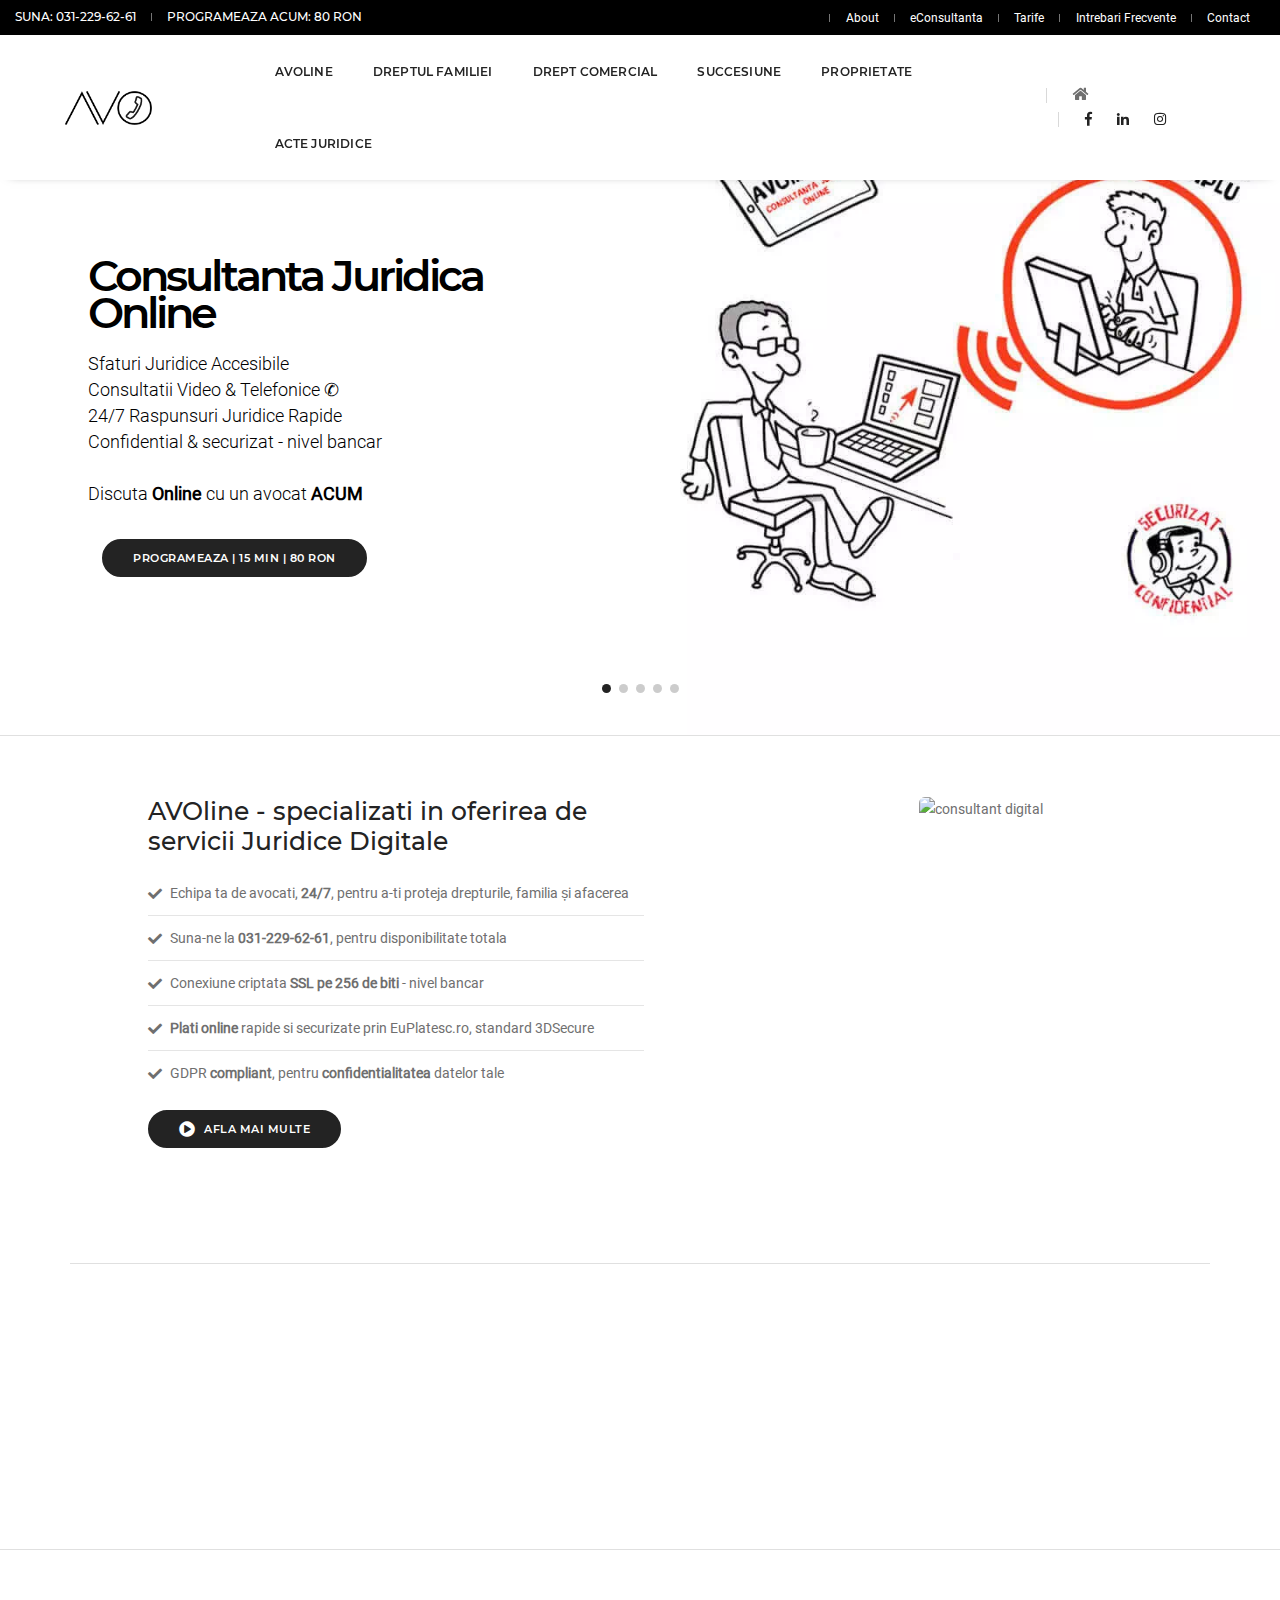
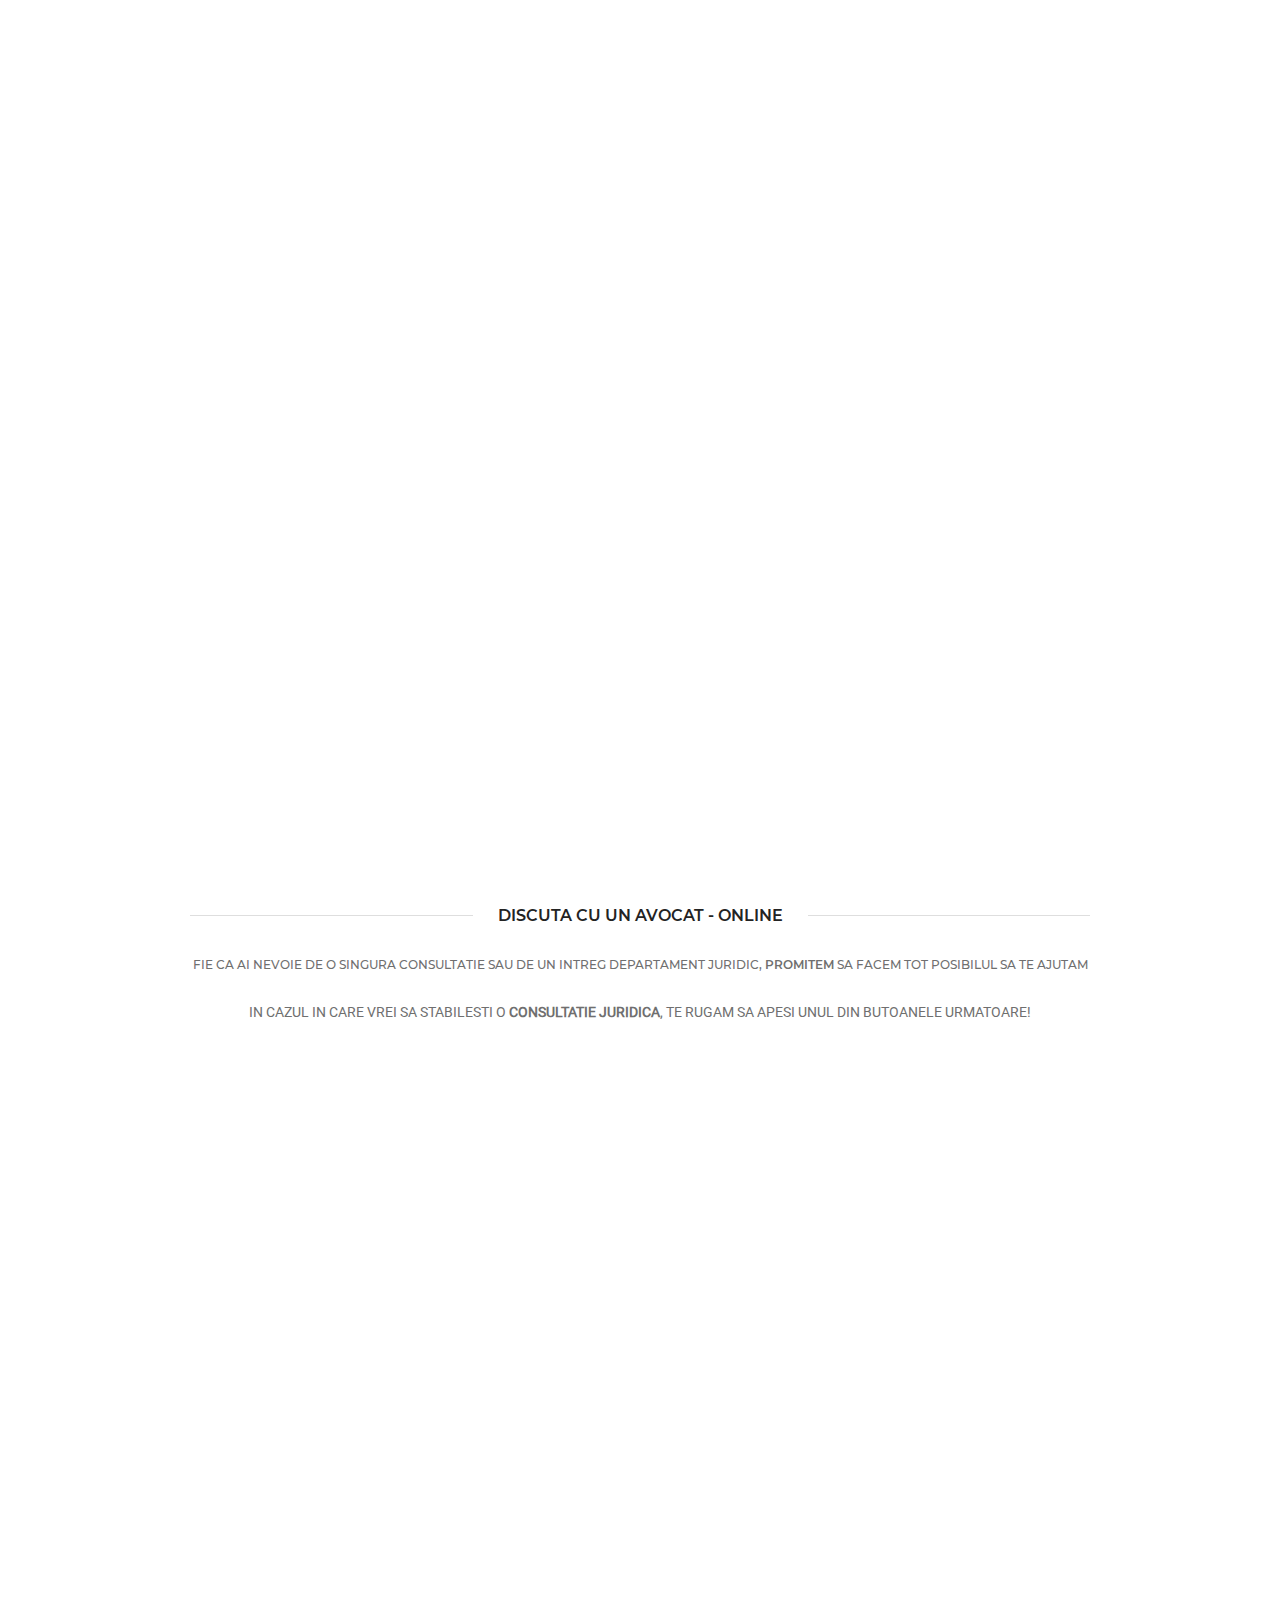
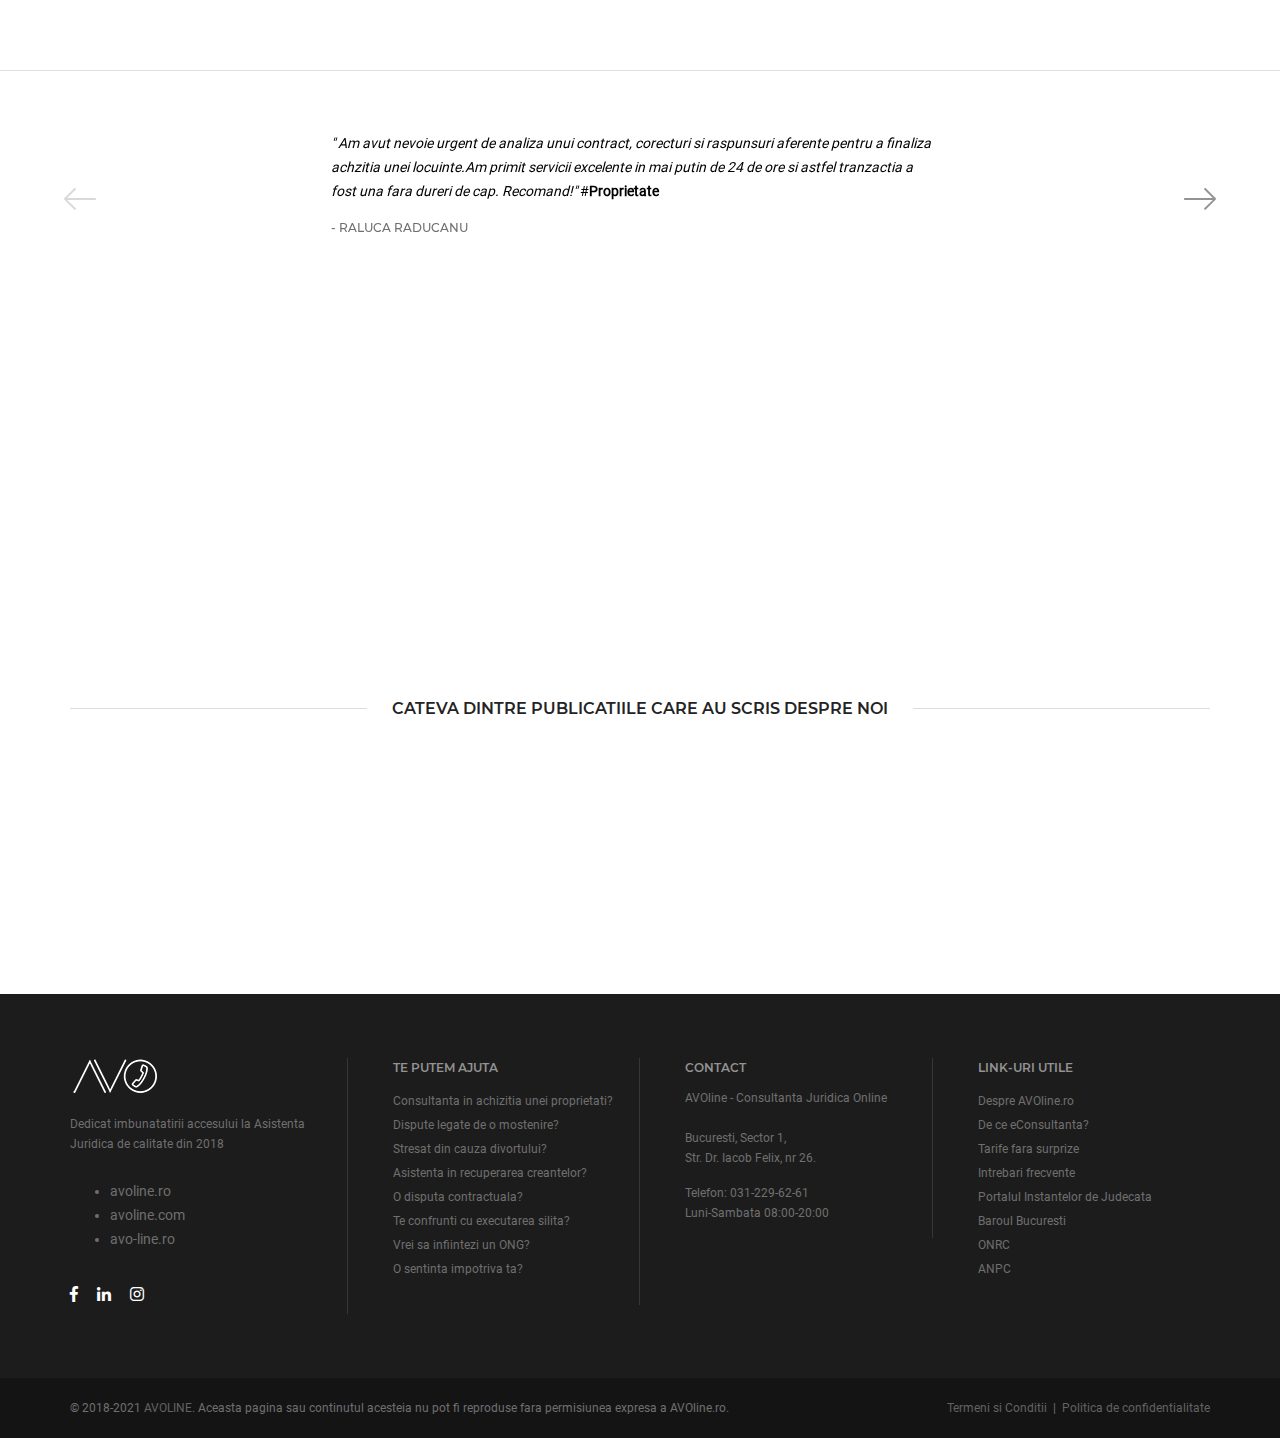
==== commit 53adeb61: "analytics bug fix" ====
--- a/index.html
+++ b/index.html
@@ -60,7 +60,7 @@
         <script src="js/html5shiv.js"></script>
         <![endif]-->
         <!-- Global site tag (gtag.js) - Google Analytics -->
-        <!-- <script async src="https://www.googletagmanager.com/gtag/js?id=UA-189691374-2"></script> -->
+        <script defer src="https://www.googletagmanager.com/gtag/js?id=UA-189691374-2"></script>
         <script>
             window.dataLayer = window.dataLayer || [];
             function gtag(){dataLayer.push(arguments);}
@@ -1215,7 +1215,6 @@
         }
 
         const tr = document.querySelector('#trigger')
-        // const cn = document.querySelector('#conf')
 
         const TriggerObserver = new IntersectionObserver(function(entries, observer) {
             entries.forEach(function(entry) {
@@ -1223,8 +1222,6 @@
                  loadCSS('css/NonCriticfonts.css')
                  tr.style.display = 'none'
 
-                //  console.log(cn)
-                //  cn.style = cn.dataset-style
 
                 TriggerObserver.unobserve(tr);
                 }
@@ -1234,8 +1231,6 @@
             TriggerObserver.observe(tr);
 
 
-        // Load Et lines and themify  after 110vh
-
     </script>
            </body>
 
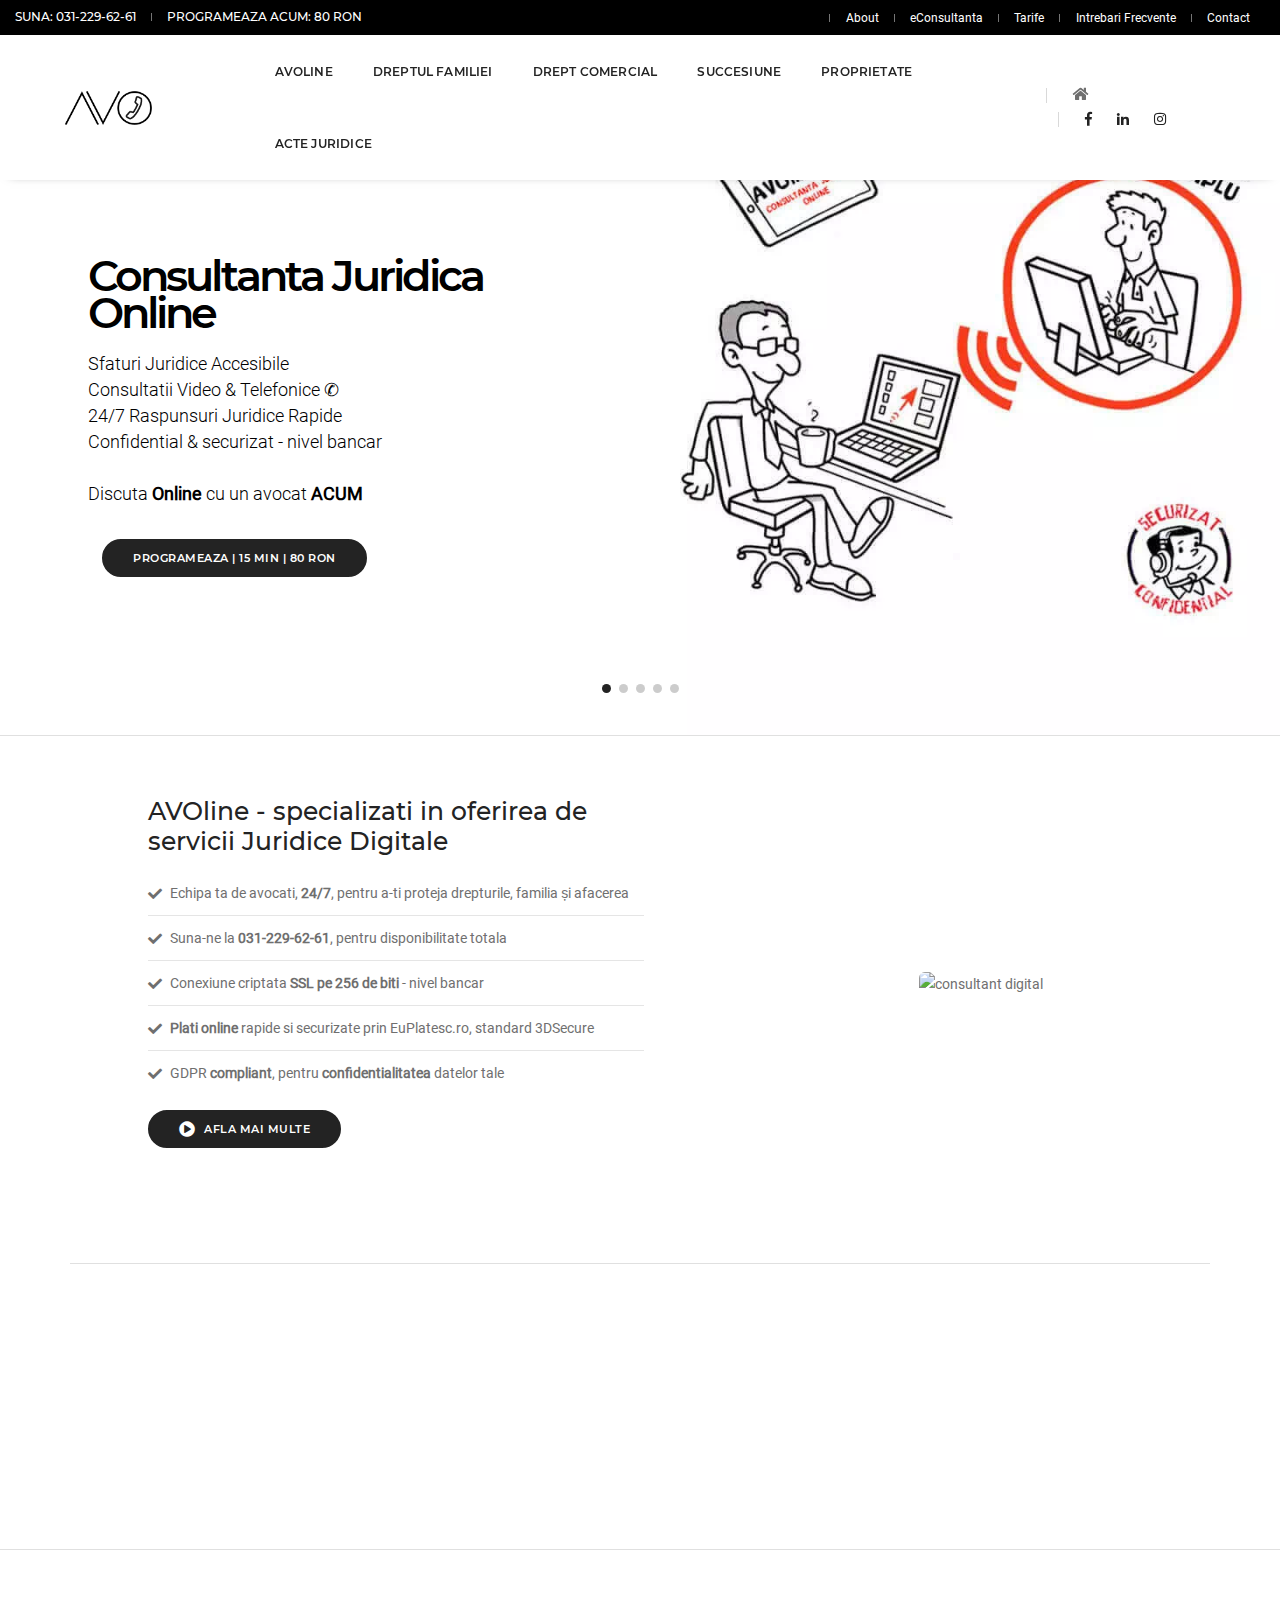
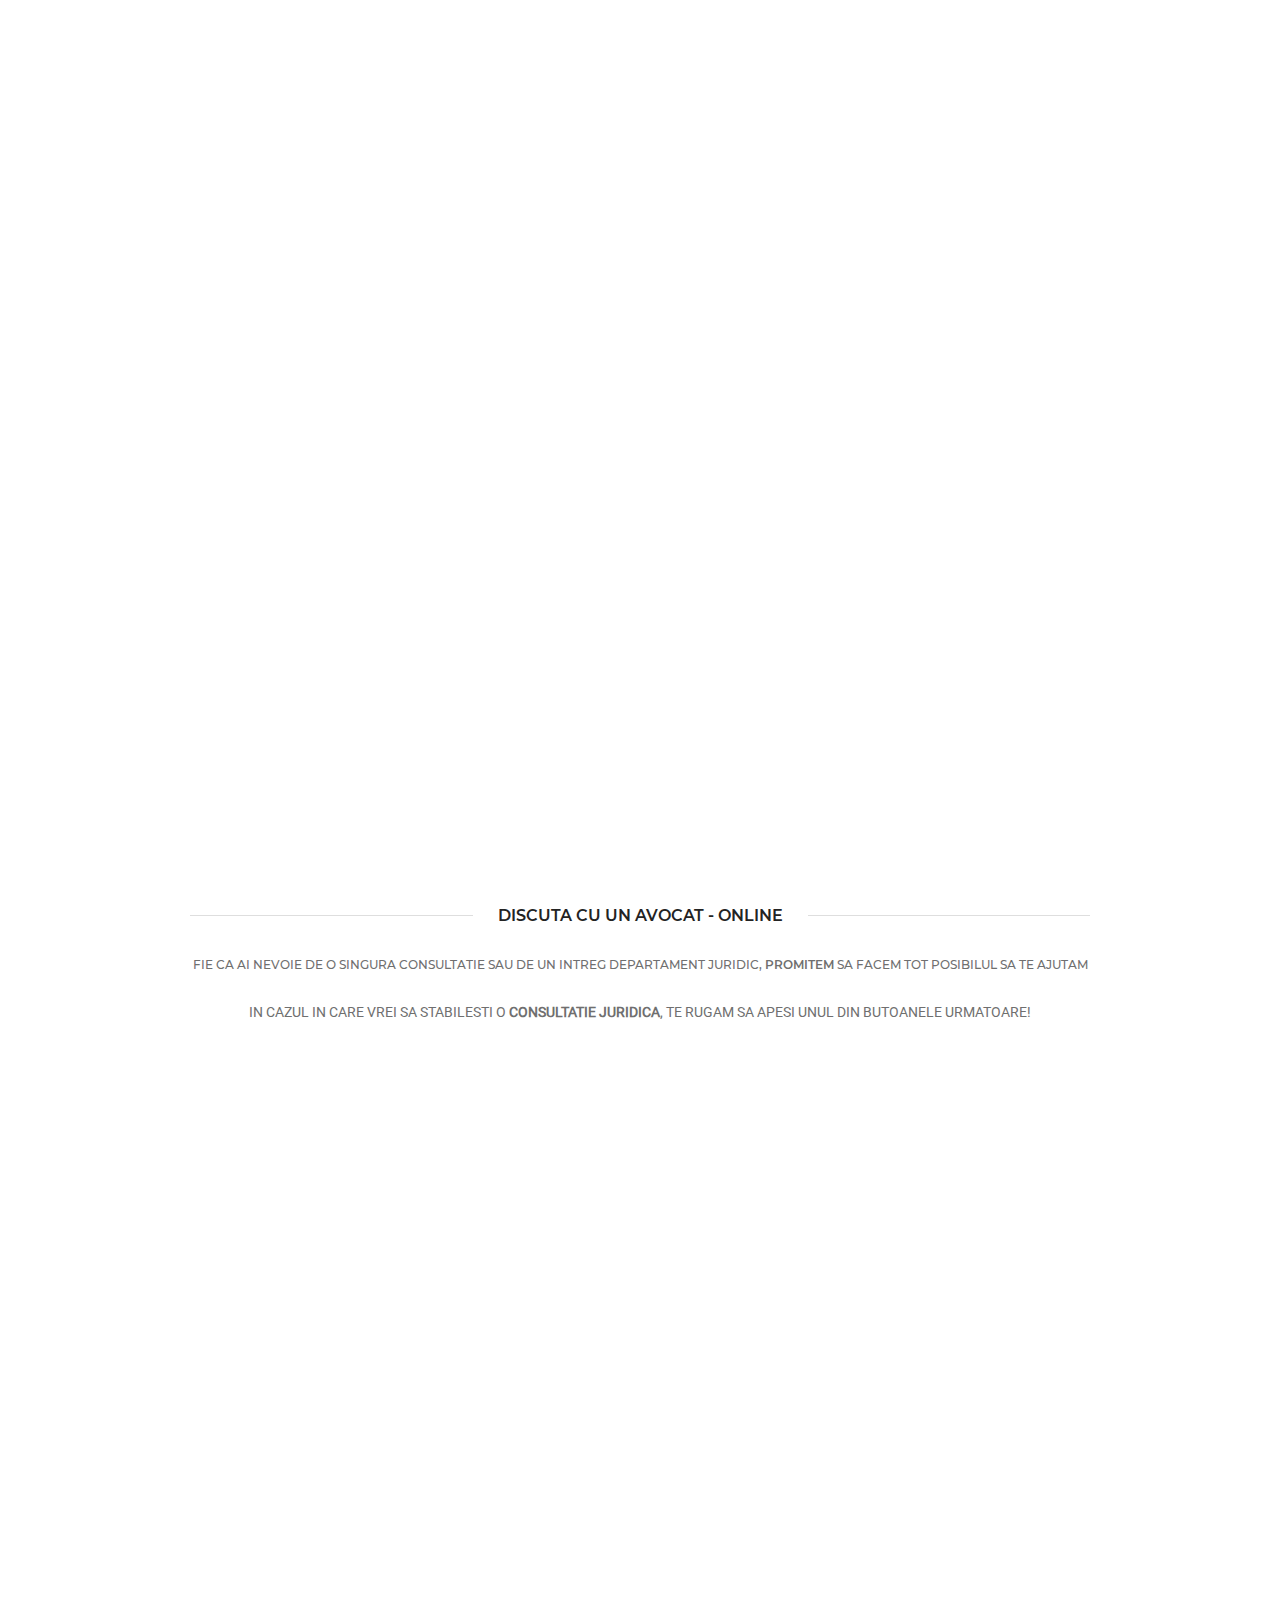
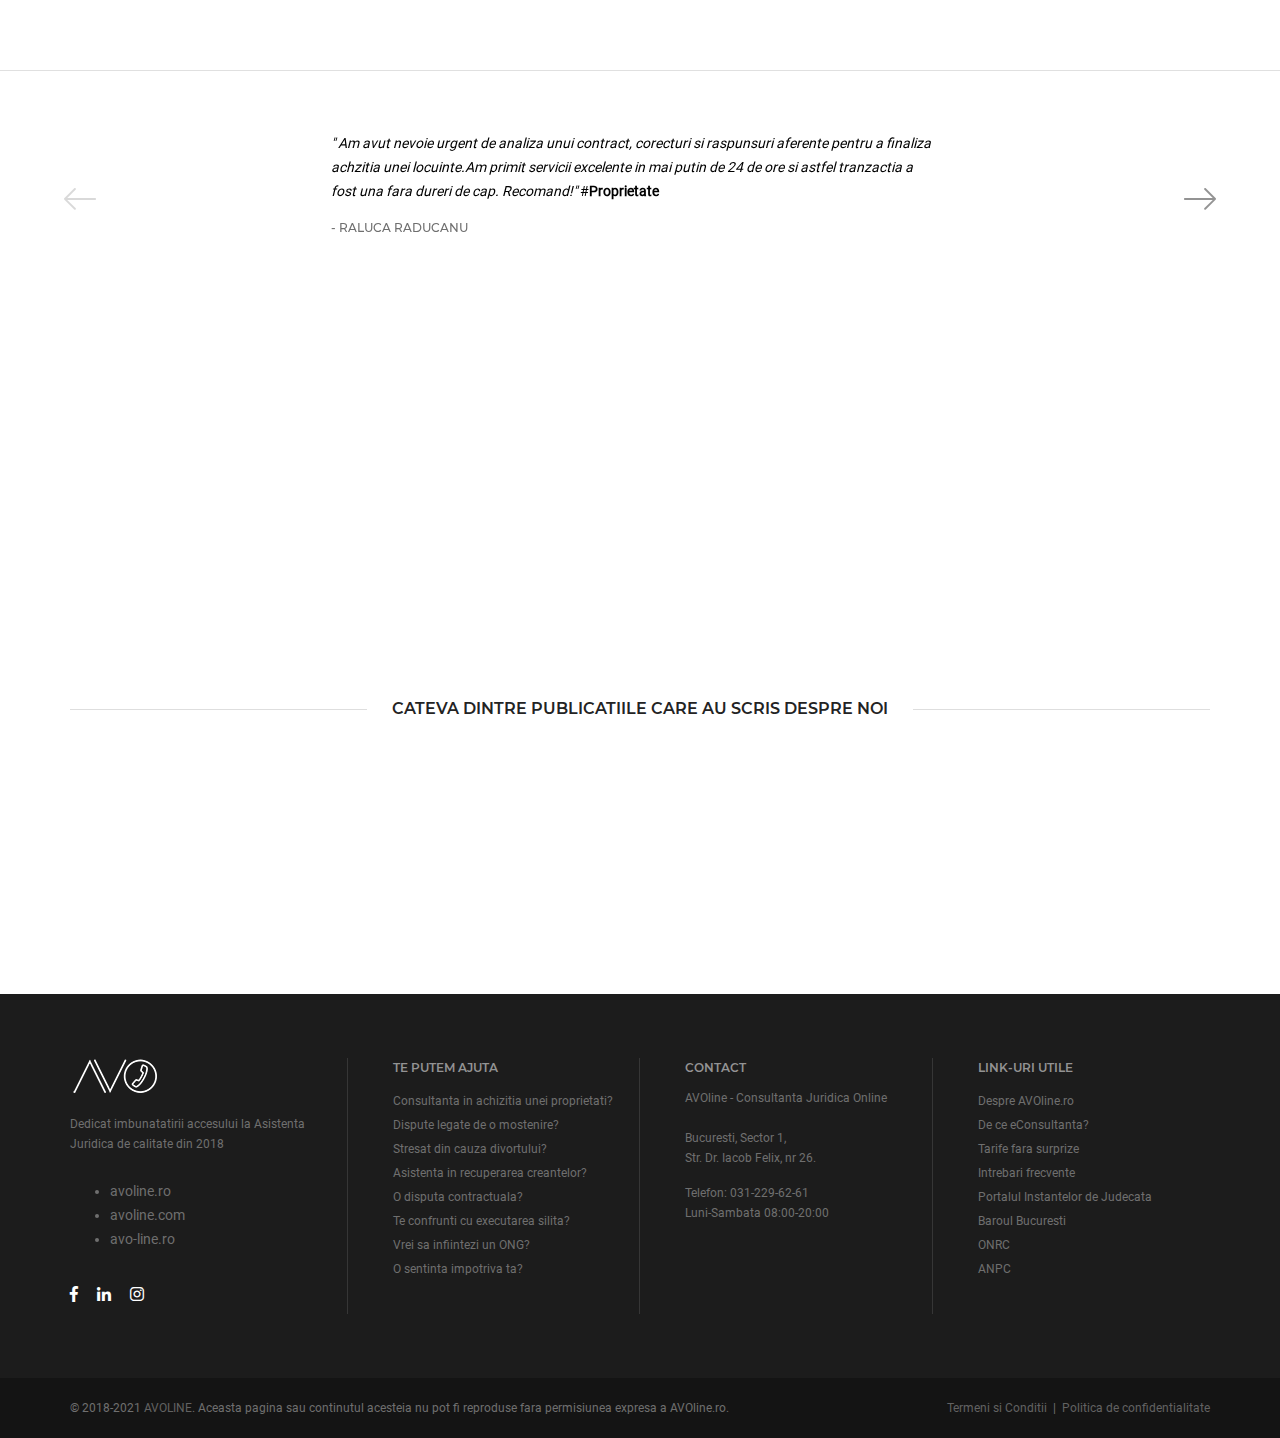
==== commit bd0f9099: "img bug fix" ====
--- a/index.html
+++ b/index.html
@@ -1113,7 +1113,7 @@
     <!-- end scroll to top  -->
     <!-- javascript libraries -->
    
-    <!-- <script defer src="bundles/js/libs.js"></script> -->
+    <!-- <script src="bundles/js/libs.js"></script> -->
     <!-- <script type="text/javascript" src="js/jquery.js"></script> -->
     
     <!-- <script type="text/javascript" src="js/modernizr.js"></script>
@@ -1161,8 +1161,8 @@
     <!-- retina -->
     <!-- <script type="text/javascript" src="js/retina.min.js"></script> -->
     <!-- revolution -->
-    <!-- <script type="text/javascript" src="revolution/js/jquery.themepunch.tools.min.js"></script>
-    <script type="text/javascript" src="revolution/js/jquery.themepunch.revolution.min.js"></script> -->
+    <!-- <script type="text/javascript" src="revolution/js/jquery.themepunch.tools.min.js"></script> -->
+    <!-- <script type="text/javascript" src="revolution/js/jquery.themepunch.revolution.min.js"></script> -->
     <!-- revolution slider extensions (load below extensions JS files only on local file systems to make the slider work! The following part can be removed on server for on demand loading) -->
     <!--<script type="text/javascript" src="revolution/js/extensions/revolution.extension.actions.min.js"></script>
         <script type="text/javascript" src="revolution/js/extensions/revolution.extension.carousel.min.js"></script>
@@ -1192,7 +1192,7 @@
             const script = document.createElement('script')
 
             script.async = true
-            script.src = 'bundles/js/libs.min.js';
+            script.src = 'bundles/js/libs.js';
 
             document.head.appendChild(script);
         }
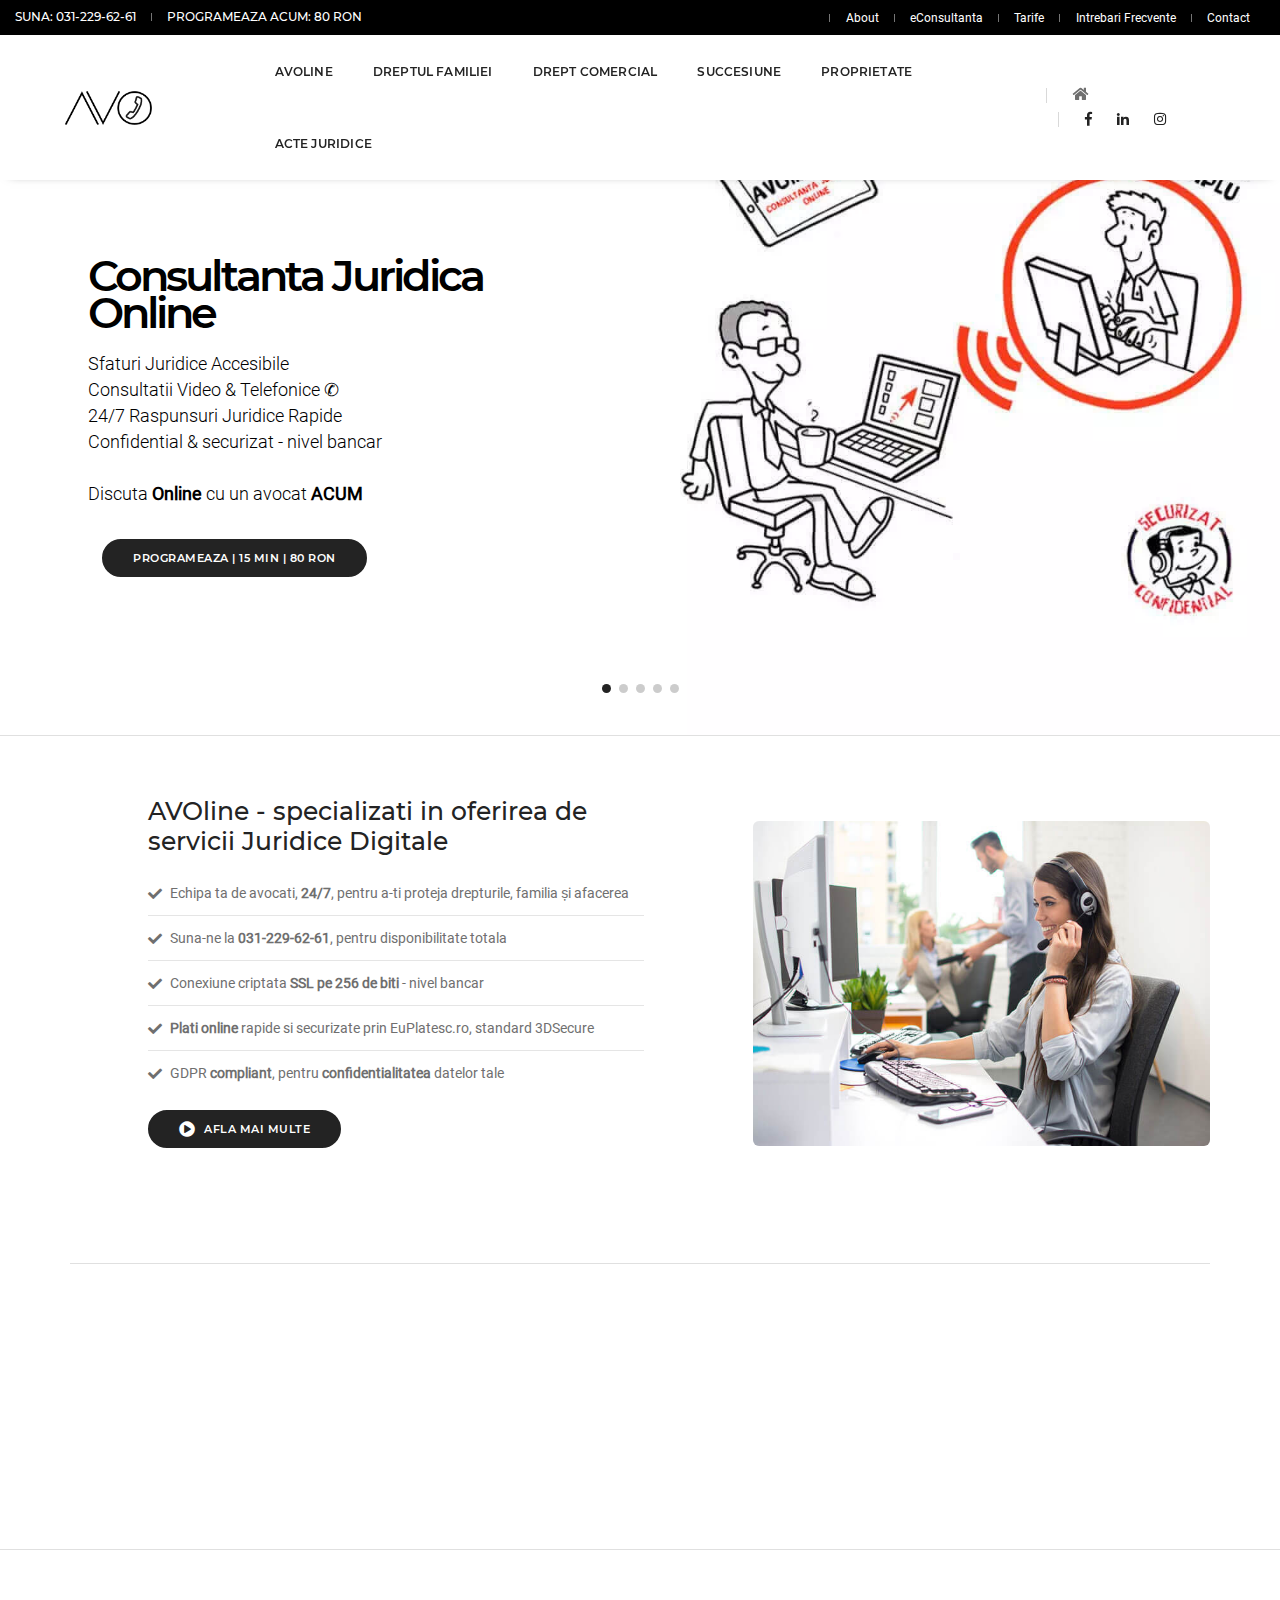
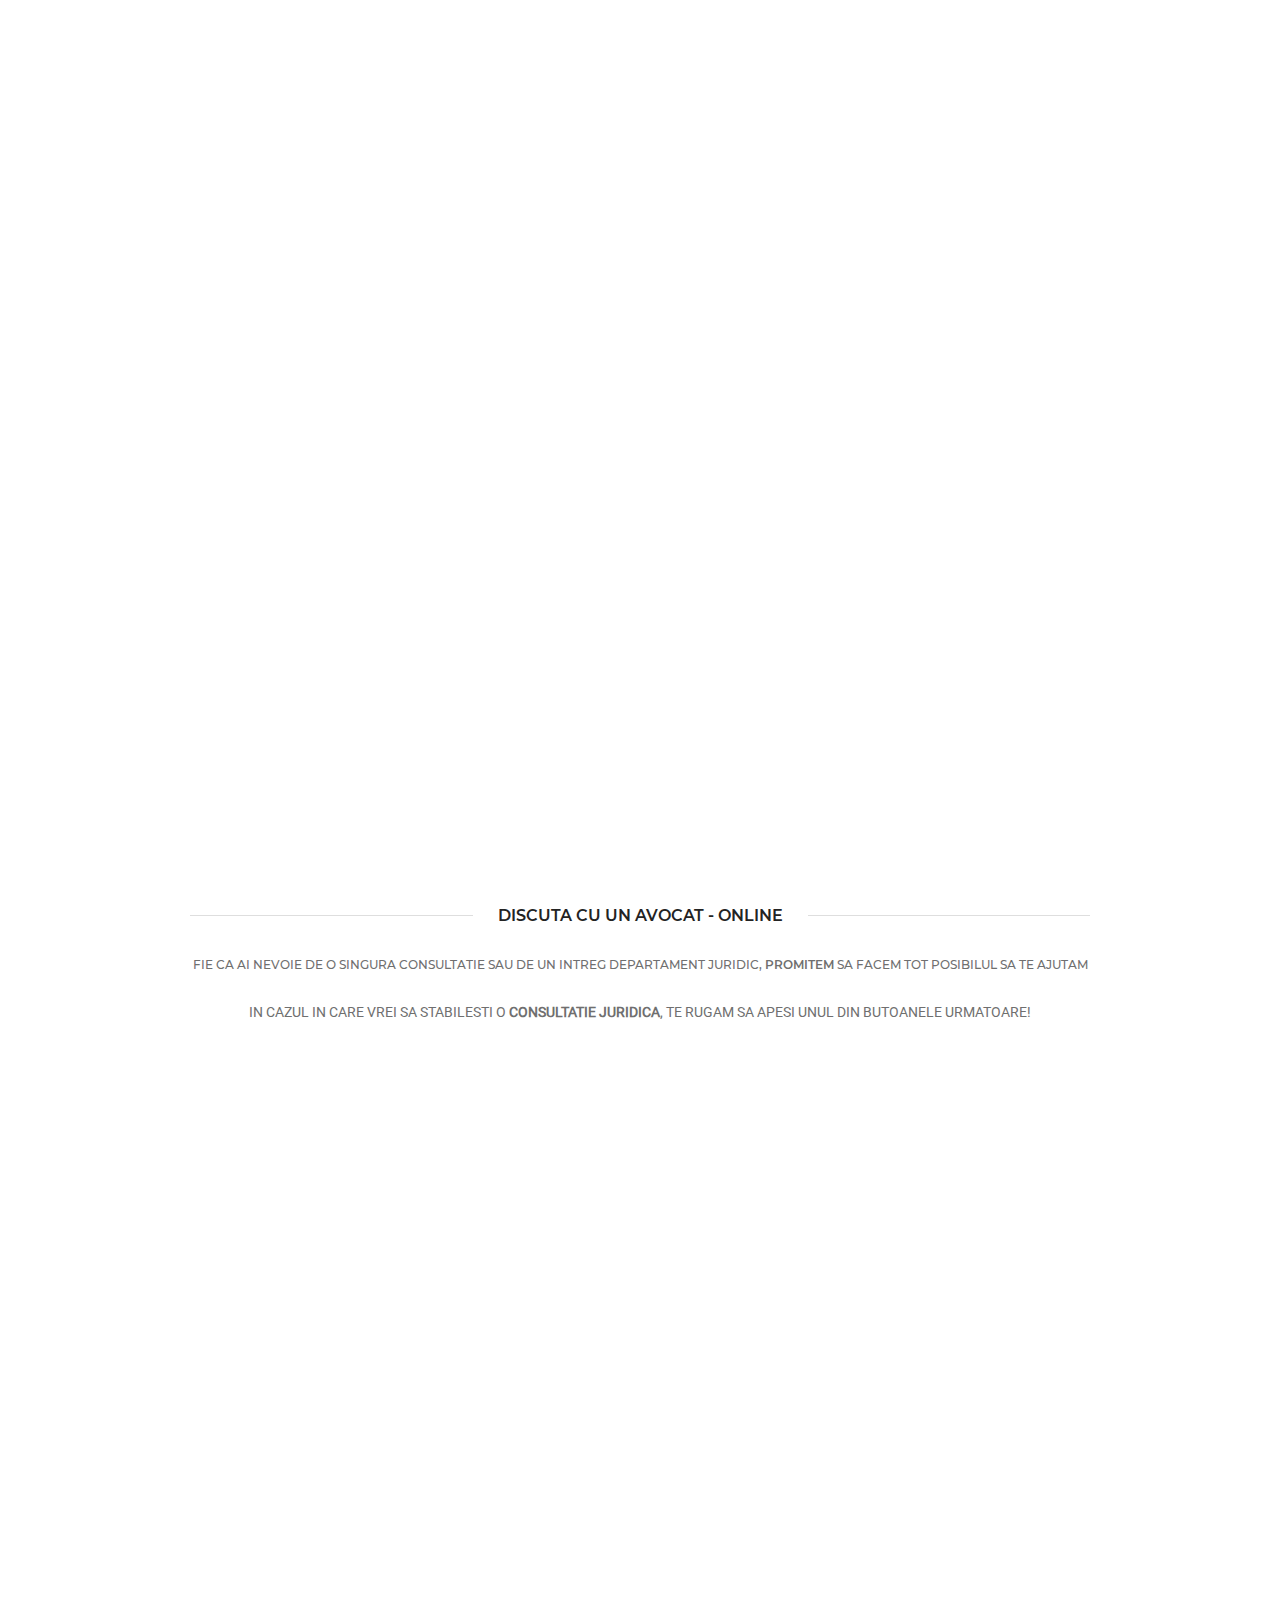
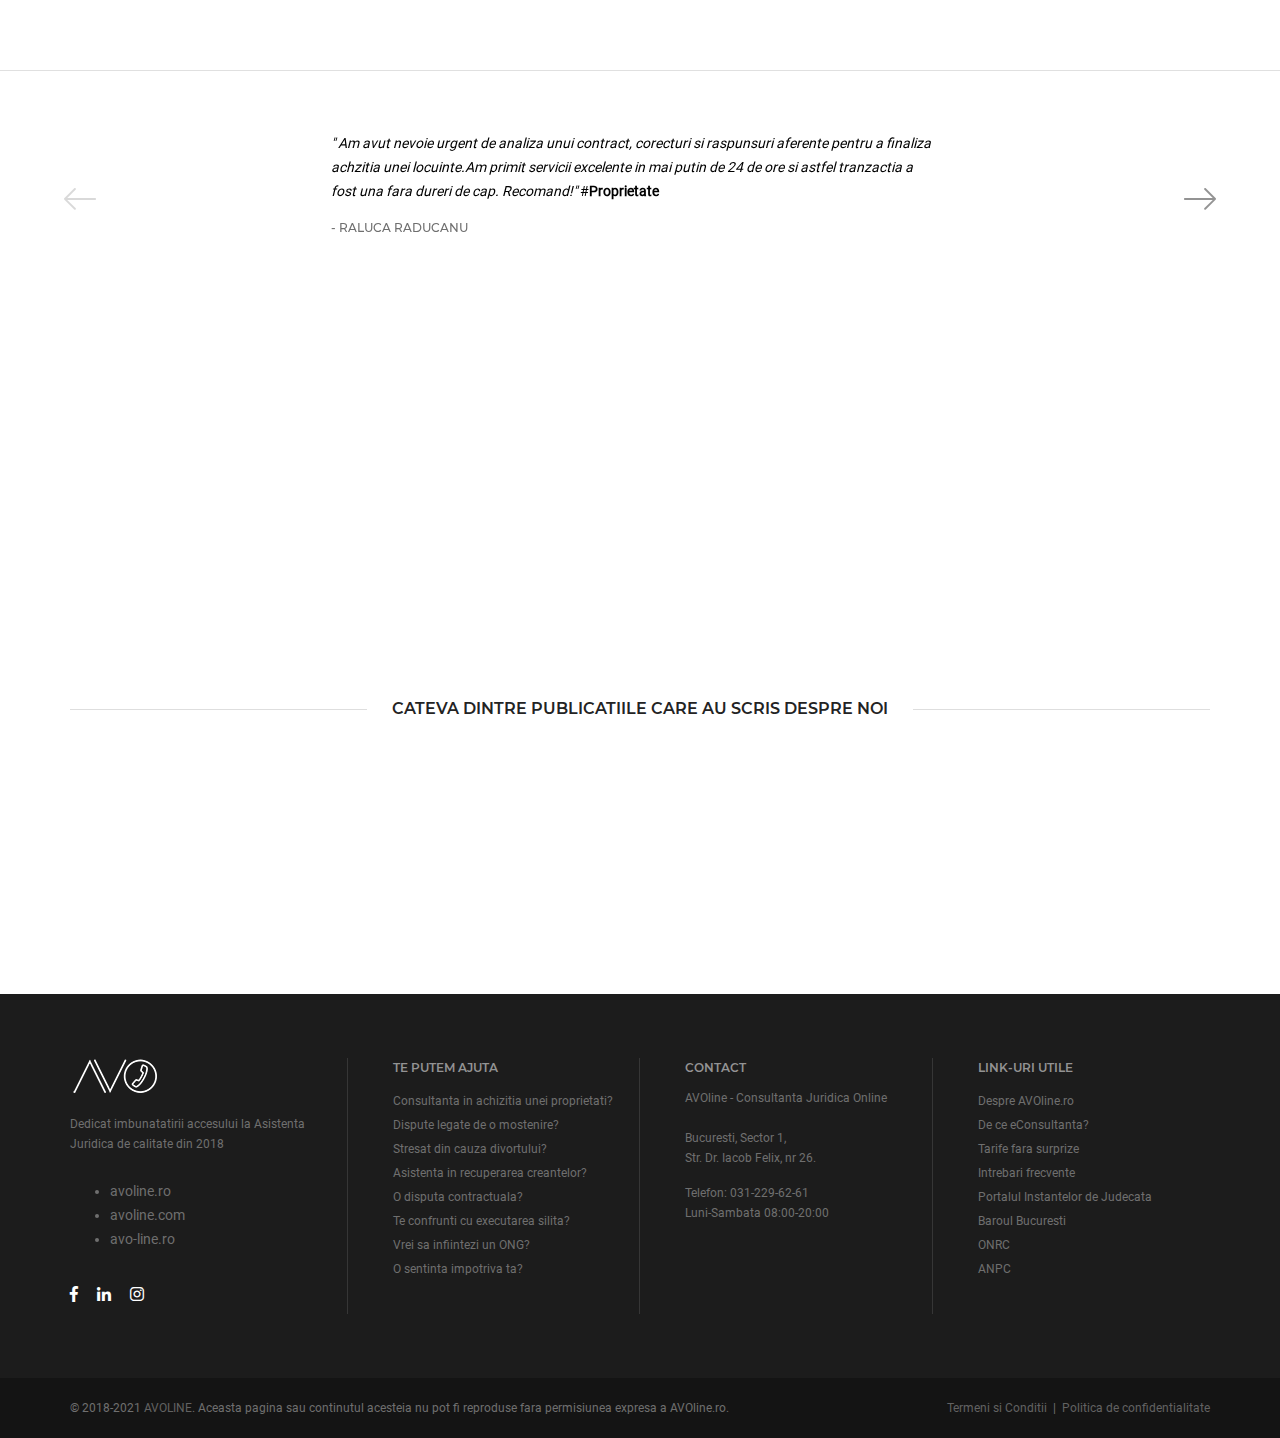
==== commit 8aeb946c: "dynamic recaptcha testing" ====
--- a/index.html
+++ b/index.html
@@ -60,7 +60,7 @@
         <script src="js/html5shiv.js"></script>
         <![endif]-->
         <!-- Global site tag (gtag.js) - Google Analytics -->
-        <script defer src="https://www.googletagmanager.com/gtag/js?id=UA-189691374-2"></script>
+        <!-- <script defer src="https://www.googletagmanager.com/gtag/js?id=UA-189691374-2"></script> -->
         <script>
             window.dataLayer = window.dataLayer || [];
             function gtag(){dataLayer.push(arguments);}
@@ -83,6 +83,17 @@
     <style>
         body { margin: 0px !important;}
     </style>
+
+    <script>
+    // function loadRecaptcha () {
+    
+    //     if (!document.getElementById('recaptcha')) {
+    //         loadScripts('bundles/js/recaptcha.js', 'recaptcha')
+    //     }
+
+    //     return true
+    // }
+    // </script>
 </head>
 <body>
     
@@ -1177,7 +1188,8 @@
         <!-- <script src="js/bootstrap-datetimepicker.min.js"></script> -->
         
         
-        <!-- <script type="text/javascript" src="js/main.js"></script> -->
+        <!-- <script type="text/javascript" src="bundles/js/libs.js"></script>
+        <script type="text/javascript" src="bundles/js/newmain.js"></script> -->
 
     <!-- <script>
     $.getScript("https://www.google.com/recaptcha/api.js?onload=onloadCallback&render=explicit", function() {});
@@ -1187,51 +1199,49 @@
     
 
     <script>
-
-        function loadScript(){
-            const script = document.createElement('script')
-
-            script.async = true
-            script.src = 'bundles/js/libs.js';
-
-            document.head.appendChild(script);
-        }
-
-        function loadCSS(src){
-
-            var element = document.createElement("link");
-            element.setAttribute("rel", "stylesheet");
-            element.setAttribute("type", "text/css");
-            element.setAttribute("href", src);
-            document.getElementsByTagName("head")[0].appendChild(element);
+        
+            function loadScripts(src, id){
+                const script = document.createElement('script')
+                
+                script.async = true
+                script.src = src;
+                script.id = id ? id : src;
+
+                document.head.appendChild(script);
+            }
             
-        }
-        loadCSS('css/fonts.css')
-
-        document.onreadystatechange = function () {
-            if (document.readyState === 'interactive') {
-                loadScript()
+            function loadCSS(src){
+                
+                var element = document.createElement("link");
+                element.setAttribute("rel", "stylesheet");
+                element.setAttribute("type", "text/css");
+                element.setAttribute("href", src);
+                document.getElementsByTagName("head")[0].appendChild(element);
+                
             }
-        }
-
-        const tr = document.querySelector('#trigger')
-
-        const TriggerObserver = new IntersectionObserver(function(entries, observer) {
-            entries.forEach(function(entry) {
-                if (entry.isIntersecting) {
-                 loadCSS('css/NonCriticfonts.css')
-                 tr.style.display = 'none'
-
-
-                TriggerObserver.unobserve(tr);
+
+            window.loadCSS = loadCSS
+
+            loadCSS('css/fonts.css')
+            
+            document.onreadystatechange = function () {
+                if (document.readyState === 'interactive') {
+                    loadScripts('bundles/js/libs.js', 'libs')
+                } 
+                
+                if (document.readyState === 'complete') {
+                    loadScripts('https://www.googletagmanager.com/gtag/js?id=UA-189691374-2')
                 }
-            });
-            });
-
-            TriggerObserver.observe(tr);
+            }
+            
+            
+            
 
 
     </script>
-           </body>
+           
+        
+        
+</body>
 
 </html>